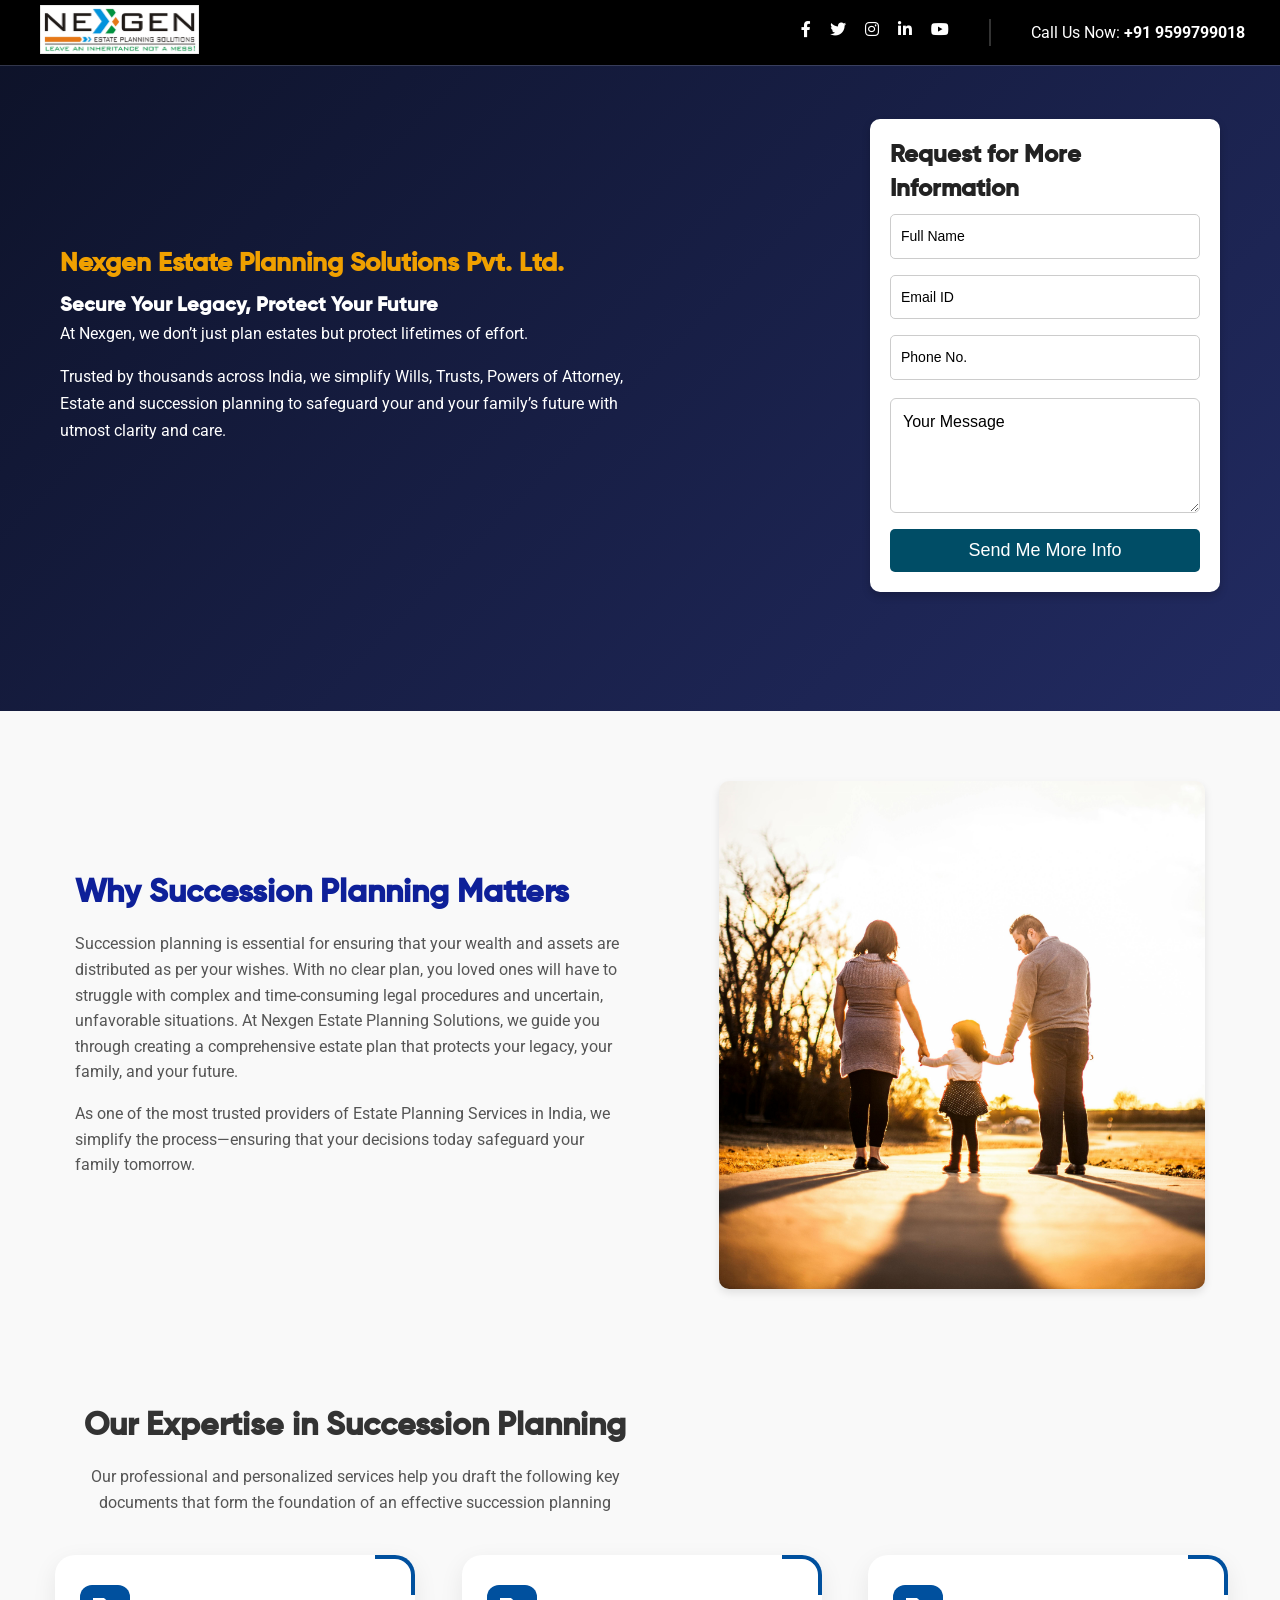
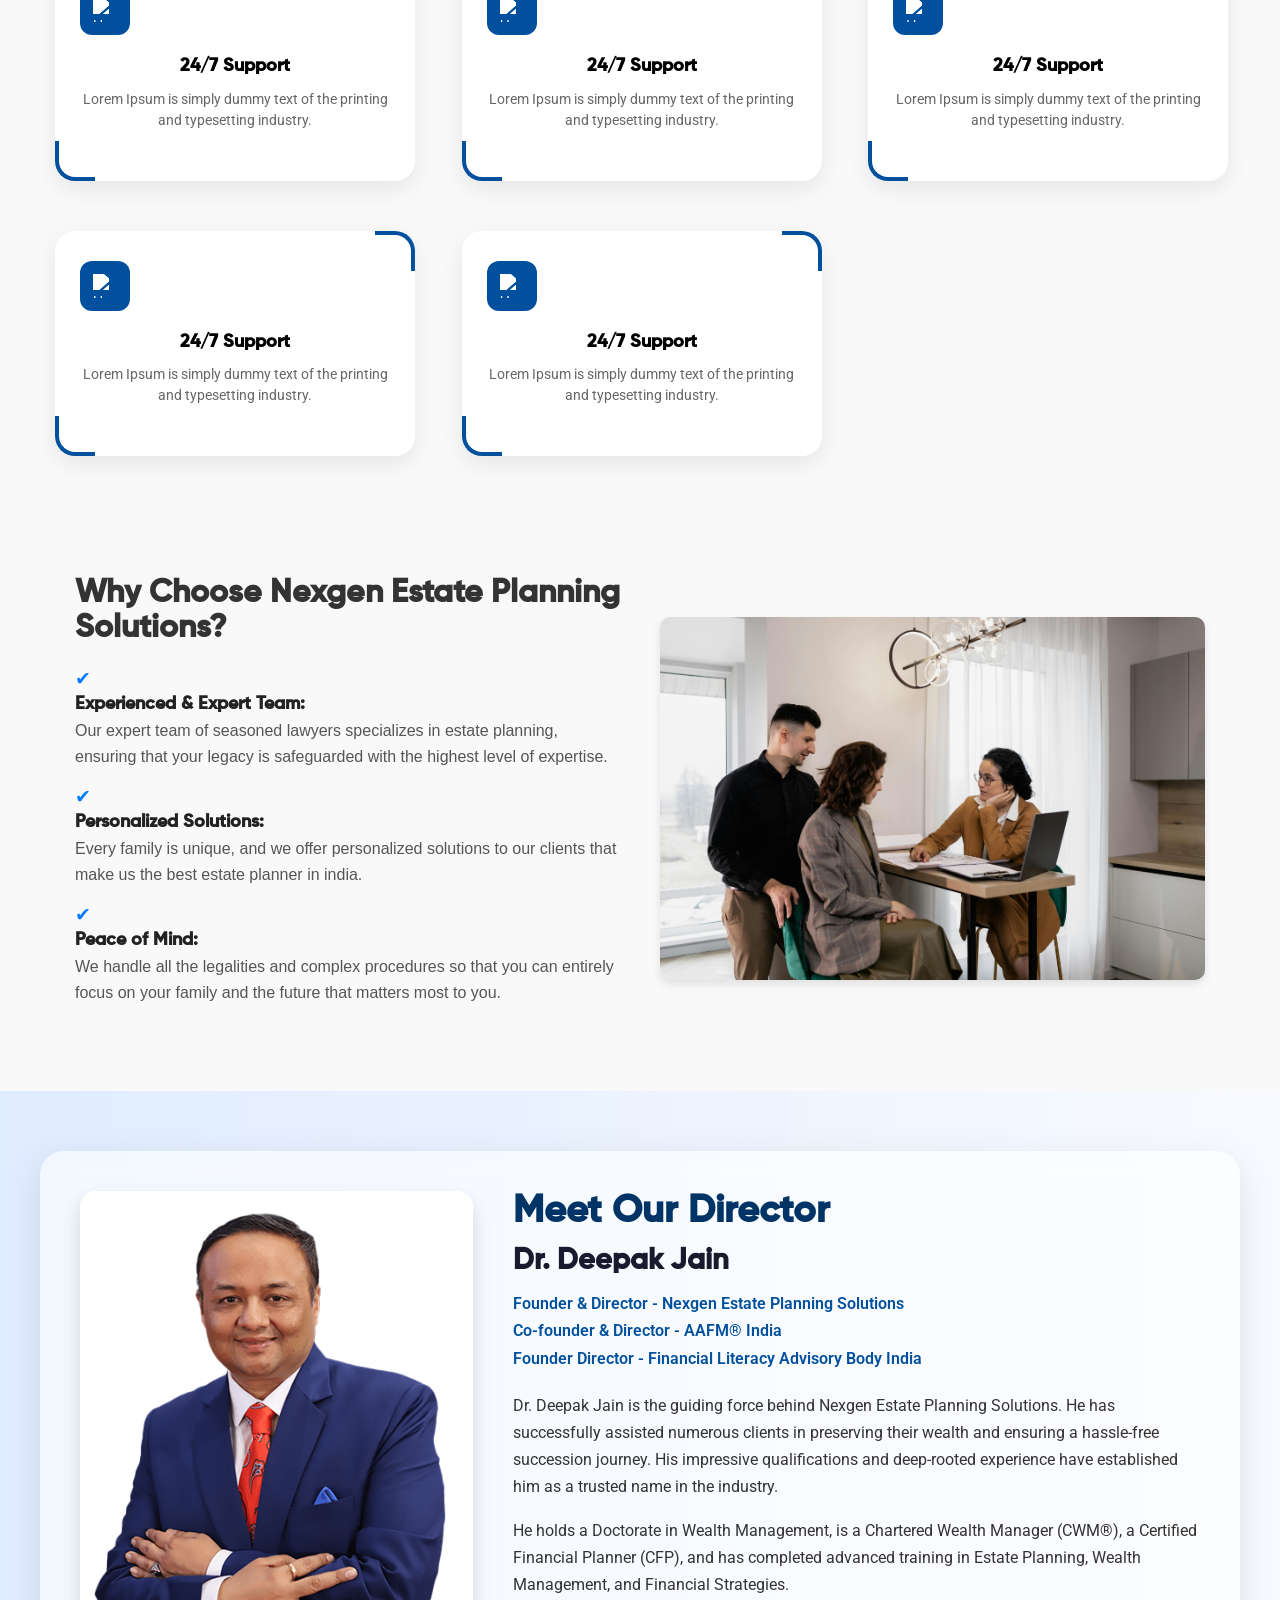
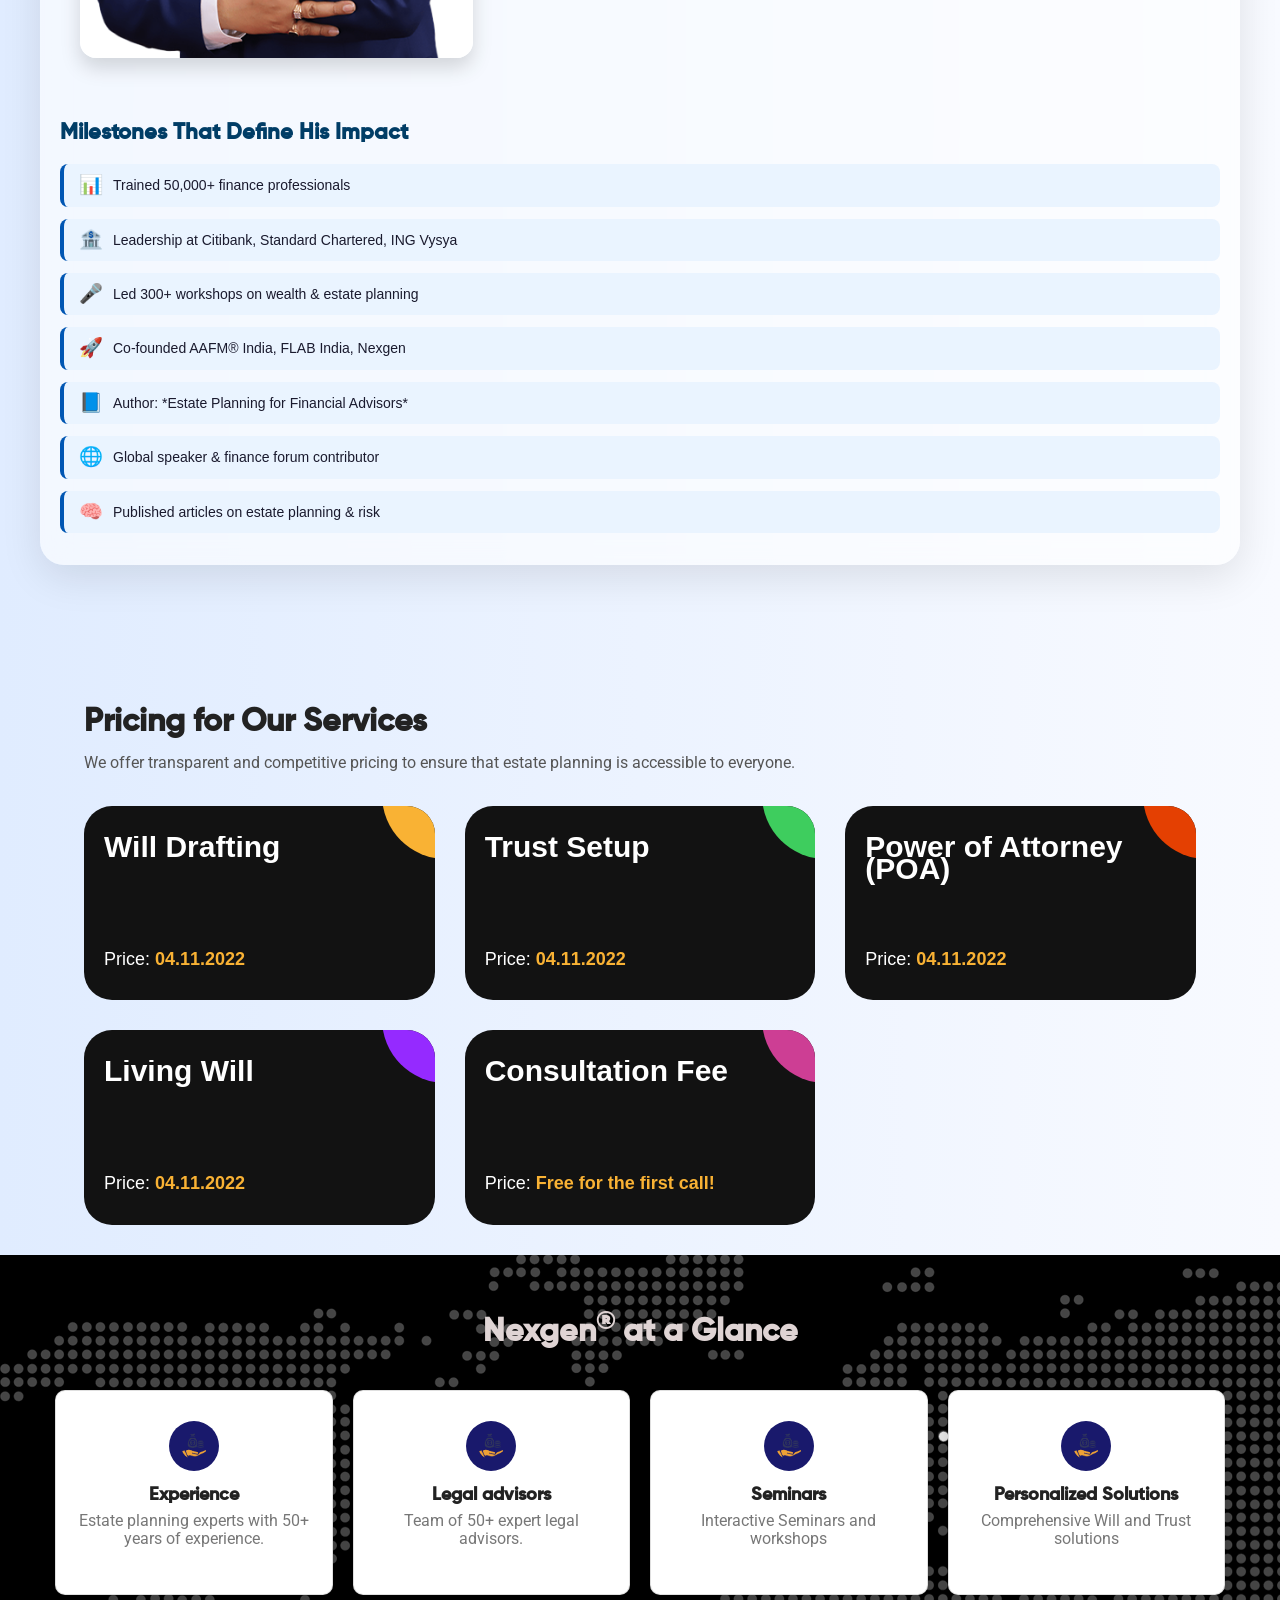
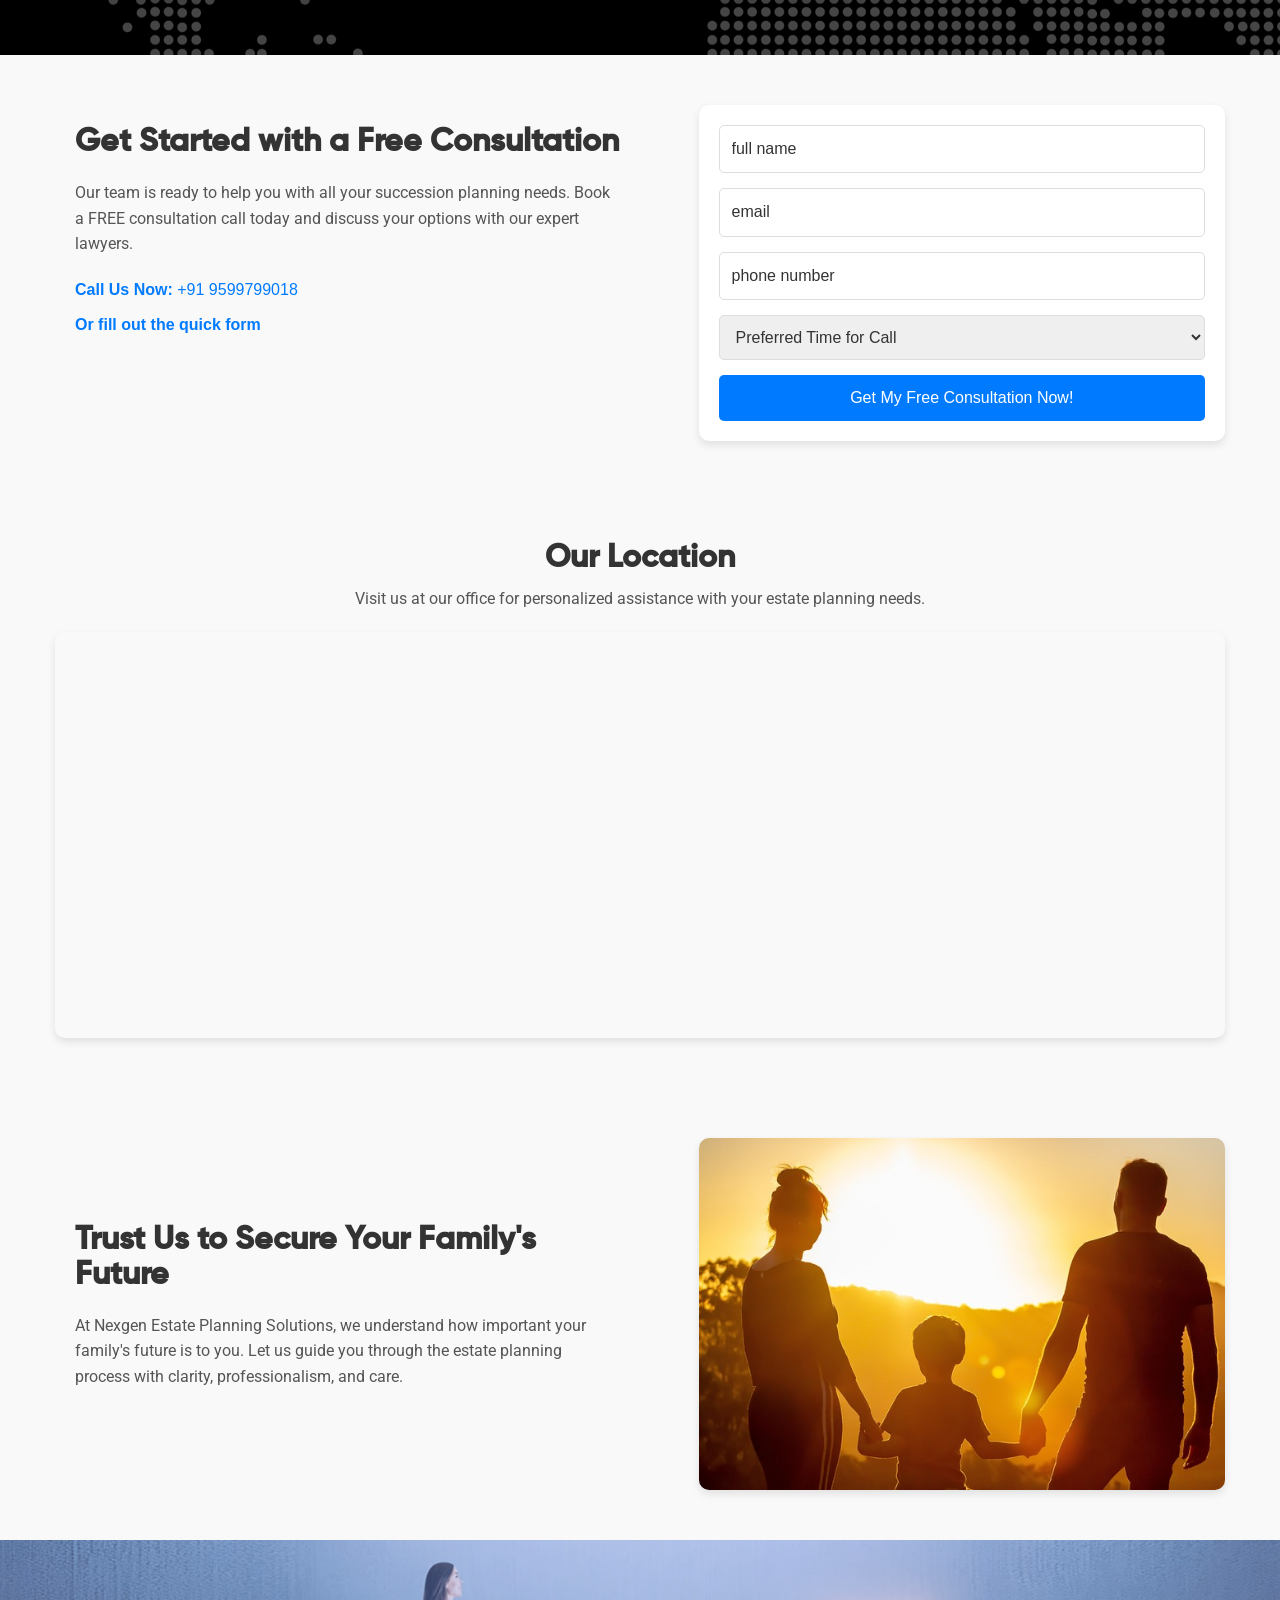
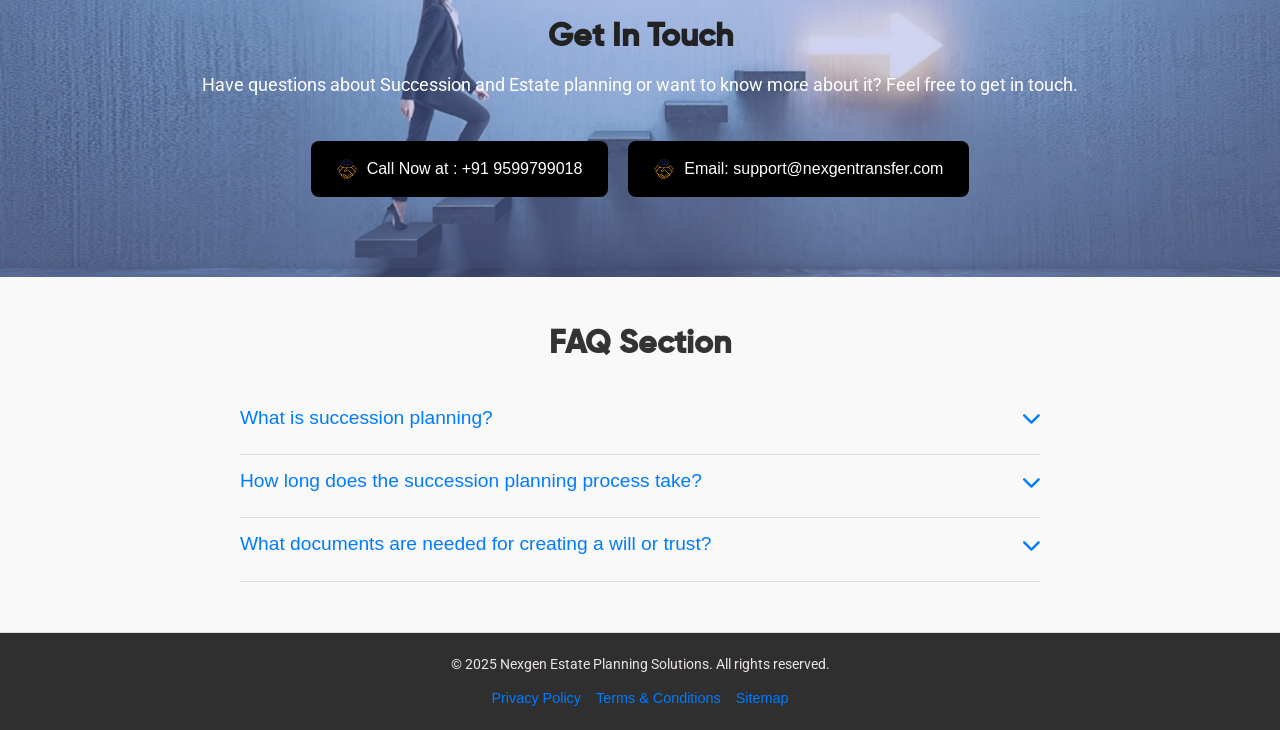
==== index.html @ 4a8b7cba "created landing page" ====
<!DOCTYPE html>
<html>

<head>
    <meta charset="utf-8" />
    <title>Chartered Wealth Management (CWM)® Course | AAFM® India</title>
    <meta name="description"
        content="Advance your finance career with the Chartered Wealth Management (CWM)® course by AAFM® India. Get certified & explore top wealth management roles. Enquire Now!">
    <meta property="og:title" content="Chartered Wealth Management (CWM)® Course | AAFM® India">
    <meta property="og:description"
        content="Advance your finance career with the Chartered Wealth Management (CWM)® course by AAFM® India. Get certified & explore top wealth management roles. Enquire Now!">
    <meta property="og:image" content="https://www.aafmindia.co.in/cwm-course-in-india/images/resource/about.jpg">
    <!-- Replace with the actual image URL -->
    <meta property="og:url" content="https://www.aafmindia.co.in/cwm-course-in-india">
    <!-- Replace with the actual course page URL -->
    <meta property="og:type" content="website">
    <meta name="twitter:card" content="summary_large_image">
    <meta name="twitter:title" content="Chartered Wealth Management (CWM)® Course | AAFM® India">
    <meta name="twitter:description"
        content="Advance your finance career with the Chartered Wealth Management (CWM)® course by AAFM® India. Get certified & explore top wealth management roles. Enquire Now!">
    <meta name="twitter:image" content="https://www.aafmindia.co.in/cwm-course-in-india/images/resource/about.jpg">
    <!-- Replace with the actual image URL -->
    <meta name="twitter:url" content="https://www.aafmindia.co.in/cwm-course-in-india/">
    <!-- Replace with the actual course page URL -->
    <!-- Stylesheets -->
    <link href="assets/css/bootstrap.css" rel="stylesheet" />
    <link href="assets/css/style.css" rel="stylesheet" />
    <link href="assets/css/responsive.css" rel="stylesheet" />
    <script src="https://cdn.jsdelivr.net/npm/swiper@11/swiper-bundle.min.js"></script>
    <link rel="stylesheet" href="https://cdn.jsdelivr.net/npm/swiper@11/swiper-bundle.min.css" />
    <link rel="stylesheet" href="https://cdnjs.cloudflare.com/ajax/libs/font-awesome/6.0.0-beta3/css/all.min.css" />
    <link href="https://fonts.googleapis.com/css2?family=Roboto:wght@100;300;400;500;700;900&display=swap"
        rel="stylesheet" />

    <link rel="icon" href="https://www.aafmindia.co.in/online-certification-wealth-management/img/favicon.png"
        type="image/x-icon" />
    <script type="text/javascript">
        function validateRecaptcha(formId, recaptchaIndex) {
            document.getElementById(formId).addEventListener("submit", function (evt) {
                var response = grecaptcha.getResponse(recaptchaIndex);
                if (response.length === 0) {
                    // reCaptcha not verified
                    alert("Please verify you are human!");
                    evt.preventDefault();
                    return false;
                }
                // reCaptcha verified
                // Add other validations here if needed
            });
        }
    </script>
    <!-- Responsive -->
    <meta http-equiv="X-UA-Compatible" content="IE=edge" />
    <meta name="viewport" content="width=device-width, initial-scale=1.0, maximum-scale=1.0, user-scalable=0" />
</head>

<body class="hidden-bar-wrapper">
    <div class="page-wrapper">
        <!-- Header Style One -->
        <header class="main-header">
            <!-- Header Top -->
            <div class="header-top">
                <div class="auto-container">
                    <div class="inner-container clearfix">
                        <!-- Top Left -->
                        <div class="top-left clearfix">
                            <div class="logo">
                                <a href="index.html">
                                    <img src="/assets/images/nexgenLogo.jpeg" alt="Logo"
                                        style="height: auto; width: 169px; padding: 5px;" />
                                </a>
                            </div>
                        </div>
                        <!-- Top Right -->
                        <div class="top-right pull-right clearfix">
                            <!-- Social Box -->
                            <ul class="social-box">
                                <li><a href="https://www.facebook.com/nexgenntransfer/" class="fab fa-facebook-f"
                                        target="_blank"></a></li>
                                <li><a href="https://x.com/nexgentransfer" class="fab fa-twitter" target="_blank"></a>
                                </li>
                                <li><a href="https://www.instagram.com/nexgentransfer/" class="fab fa-instagram"
                                        target="_blank"></a></li>
                                <li><a href="https://www.linkedin.com/company/nexgen-estate-planning-solutions/"
                                        class="fab fa-linkedin-in" target="_blank"></a></li>
                                <li><a href="https://www.youtube.com/@NexGenTransfer" class="fab fa-youtube"
                                        target="_blank"></a></li>
                            </ul>

                            <div class="text">Call Us Now: <a href="tel:+011 451202800">+91 9599799018 </a></div>
                        </div>
                    </div>
                </div>
            </div>
        </header>
        <!-- End Main Header -->

        <style>
            /* feQ END */
            /* end news letter */
        </style>
        <div class="banner">
            <div class="content">
                <h1>Nexgen Estate Planning Solutions Pvt. Ltd.</h1>
                <h5 class="" style="color: white;"><strong>Secure Your Legacy, Protect Your Future</strong></h5>
                <p>At Nexgen, we don’t just plan estates but protect lifetimes of effort.</p>
                <p>Trusted by thousands across India, we simplify Wills, Trusts, Powers of Attorney, Estate and
                    succession planning to safeguard your and your family’s future with utmost clarity and care.</p>
            </div>
            <div class="form-container">
                <h4>Request for More Information</h4>
                <form method="post" action="mail.php">
                    <input type="text" name="MasterInner_txtName" placeholder="Full Name" required>
                    <input type="email" name="MasterInner_txtEmail" placeholder="Email ID" required>
                    <input type="tel" name="MasterInner_txtMobile" id="phone" placeholder="Phone No." required
                        pattern="[0-9]{10}" title="Please enter a valid 10-digit phone number"
                        onkeypress="return isNumberKey(event)" oninput="validatePhoneNumber(this)" maxlength="10">
                    <textarea name="MasterInner_message" placeholder="Your Message" rows="4" required></textarea>
                    <div class="captcha-container">
                        <div class="g-recaptcha" data-sitekey="6LfvNMsUAAAAABK7t3ucXGRBaUTcHcUR6QvCiQTY"></div>
                    </div>
                    <button name="MasterInner_submit" type="submit">Send Me More Info</button>
                </form>
            </div>
        </div>

        <!-- Why Succession Planning Matters -->

        <div>
            <section class="succession-planning-section">
                <div class="container">
                    <div class="content">
                        <h2>Why Succession Planning Matters</h2>
                        <p>
                            Succession planning is essential for ensuring that your wealth and assets are distributed as
                            per your wishes. With no clear plan, you loved ones will have to struggle with complex and
                            time-consuming legal procedures and uncertain, unfavorable situations. At Nexgen Estate
                            Planning Solutions, we guide you through creating a comprehensive estate plan that protects
                            your legacy, your family, and your future.
                        </p>
                        <p>As one of the most trusted providers of Estate Planning Services in India, we simplify the
                            process—ensuring that your decisions today safeguard your family tomorrow.</p>
                    </div>
                    <div class="image">
                        <img src="assets/images/family_trust.jpg" alt="Succession Planning" />
                    </div>
                </div>
            </section>
        </div>

        <!-- Our Expertise in Succession Planning -->

        <section class="expertise-section">
            <div class="container">
                <div class="content">
                    <h2>Our Expertise in Succession Planning</h2>
                    <p>
                        Our professional and personalized services help you draft the following key documents that form
                        the foundation of an effective succession planning
                    </p>
                </div>
                <div class="cards-container">
                    <div class="service-card">
                        <div class="icon-box">
                            <img src="https://img.icons8.com/ios-filled/50/ffffff/headset.png" alt="Headset Icon" />
                        </div>
                        <h3>24/7 Support</h3>
                        <p>Lorem Ipsum is simply dummy text of the printing and typesetting industry.</p>
                    </div>
                    <div class="service-card">
                        <div class="icon-box">
                            <img src="https://img.icons8.com/ios-filled/50/ffffff/headset.png" alt="Headset Icon" />
                        </div>
                        <h3>24/7 Support</h3>
                        <p>Lorem Ipsum is simply dummy text of the printing and typesetting industry.</p>
                    </div>
                    <div class="service-card">
                        <div class="icon-box">
                            <img src="https://img.icons8.com/ios-filled/50/ffffff/headset.png" alt="Headset Icon" />
                        </div>
                        <h3>24/7 Support</h3>
                        <p>Lorem Ipsum is simply dummy text of the printing and typesetting industry.</p>
                    </div>
                    <div class="service-card">
                        <div class="icon-box">
                            <img src="https://img.icons8.com/ios-filled/50/ffffff/headset.png" alt="Headset Icon" />
                        </div>
                        <h3>24/7 Support</h3>
                        <p>Lorem Ipsum is simply dummy text of the printing and typesetting industry.</p>
                    </div>
                    <div class="service-card">
                        <div class="icon-box">
                            <img src="https://img.icons8.com/ios-filled/50/ffffff/headset.png" alt="Headset Icon" />
                        </div>
                        <h3>24/7 Support</h3>
                        <p>Lorem Ipsum is simply dummy text of the printing and typesetting industry.</p>
                    </div>
                </div>
            </div>
        </section>

        <!-- Why Choose Nexgen Estate Planning Solutions? -->

        <section class="why-choose-section">
            <div class="container">
                <div class="content">
                    <h2>Why Choose Nexgen Estate Planning Solutions?</h2>
                    <ul>
                        <li>
                            <h6>Experienced & Expert Team:</h6> Our expert team of seasoned lawyers specializes
                            in estate planning, ensuring that your legacy is safeguarded with the highest level of
                            expertise.
                        </li>
                        <li>
                            <h6>Personalized Solutions:</h6> Every family is unique, and we offer personalized
                            solutions to our clients that make us the best estate planner in india.
                        </li>
                        <li>
                            <h6>Peace of Mind:</h6> We handle all the legalities and complex procedures so that
                            you can entirely focus on your family and the future that matters most to you.
                        </li>
                    </ul>
                </div>
                <div class="image">
                    <img src="assets/images/why_choose_estate_planning.jpg" alt="Why Choose Us">
                </div>
            </div>
        </section>


        <!-- founder section -->
        <section class="director-wrapper">
            <div class="card-glass">
                <div class="card-content">
                    <div class="image-area">
                        <img src="./assets/images/Deepak_Sir_Profile.svg" alt="Dr. Deepak Jain" width="100%"
                            height="100%" />
                    </div>
                    <div class="info-area">
                        <h2>Meet Our Director</h2>
                        <h3>Dr. Deepak Jain</h3>
                        <p class="positions">
                            Founder & Director - Nexgen Estate Planning Solutions<br>
                            Co-founder & Director - AAFM® India<br>
                            Founder Director - Financial Literacy Advisory Body India
                        </p>
                        <p class="bio">
                            Dr. Deepak Jain is the guiding force behind Nexgen Estate Planning Solutions. He has
                            successfully assisted numerous clients in preserving their wealth and ensuring a hassle-free
                            succession journey. His impressive qualifications and deep-rooted experience have
                            established him as a trusted name in the industry.
                        </p>
                        <p class="bio">
                            He holds a Doctorate in Wealth Management, is a Chartered Wealth Manager (CWM®), a Certified
                            Financial Planner (CFP), and has completed advanced training in Estate Planning, Wealth
                            Management, and Financial Strategies.
                        </p>
                    </div>
                </div>
                <div class="milestone-section">
                    <h4>Milestones That Define His Impact</h4>
                    <ul class="milestones">
                        <li><span>📊</span> Trained 50,000+ finance professionals</li>
                        <li><span>🏦</span> Leadership at Citibank, Standard Chartered, ING Vysya</li>
                        <li><span>🎤</span> Led 300+ workshops on wealth & estate planning</li>
                        <li><span>🚀</span> Co-founded AAFM® India, FLAB India, Nexgen</li>
                        <li><span>📘</span> Author: *Estate Planning for Financial Advisors*</li>
                        <li><span>🌐</span> Global speaker & finance forum contributor</li>
                        <li><span>🧠</span> Published articles on estate planning & risk</li>
                    </ul>
                </div>
            </div>
        </section>

        <!-- Pricing for Our Services -->
        <div class="ag-format-container">
            <div class="container">
                <div class="pricing-header">
                    <h2>Pricing for Our Services</h2>
                    <p>We offer transparent and competitive pricing to ensure that estate planning is accessible to
                        everyone.</p>
                </div>

            </div>
            <div class="ag-courses_box">
                <div class="ag-courses_item">
                    <a href="#" class="ag-courses-item_link">
                        <div class="ag-courses-item_bg"></div>

                        <div class="ag-courses-item_title">
                            Will Drafting
                        </div>

                        <div class="ag-courses-item_date-box">
                            Price:
                            <span class="ag-courses-item_date">
                                04.11.2022
                            </span>
                        </div>
                    </a>
                </div>

                <div class="ag-courses_item">
                    <a href="#" class="ag-courses-item_link">
                        <div class="ag-courses-item_bg"></div>

                        <div class="ag-courses-item_title">
                            Trust Setup
                        </div>

                        <div class="ag-courses-item_date-box">
                            Price:
                            <span class="ag-courses-item_date">
                                04.11.2022
                            </span>
                        </div>
                    </a>
                </div>

                <div class="ag-courses_item">
                    <a href="#" class="ag-courses-item_link">
                        <div class="ag-courses-item_bg"></div>

                        <div class="ag-courses-item_title">
                            Power of Attorney (POA)
                        </div>

                        <div class="ag-courses-item_date-box">
                            Price:
                            <span class="ag-courses-item_date">
                                04.11.2022
                            </span>
                        </div>
                    </a>
                </div>

                <div class="ag-courses_item">
                    <a href="#" class="ag-courses-item_link">
                        <div class="ag-courses-item_bg"></div>

                        <div class="ag-courses-item_title">
                            Living Will
                        </div>

                        <div class="ag-courses-item_date-box">
                            Price:
                            <span class="ag-courses-item_date">
                                04.11.2022
                            </span>
                        </div>
                    </a>
                </div>

                <div class="ag-courses_item">
                    <a href="#" class="ag-courses-item_link">
                        <div class="ag-courses-item_bg"></div>

                        <div class="ag-courses-item_title">
                            Consultation Fee
                        </div>

                        <div class="ag-courses-item_date-box">
                            Price:
                            <span class="ag-courses-item_date">
                                Free for the first call!
                            </span>
                        </div>
                    </a>
                </div>

            </div>
        </div>

        <!-- stats section -->

        <section class="aafm-section">
            <div class="container">
                <h2>Nexgen<sup>®</sup> at a Glance</h2>
                <div class="cards">
                    <!-- Card 1 -->
                    <div class="card">
                        <img src="./assets/images/Icon/Chartered Wealth Managers icon-min.png" alt="Handshake Icon" />
                        <h1>Experience</h1>
                        <p>Estate planning experts with 50+ years of experience.</p>
                    </div>
                    <!-- Card 2 -->
                    <div class="card">
                        <img src="./assets/images/Icon/Chartered Wealth Managers icon-min.png" alt="Certified Icon" />
                        <h1>Legal advisors</h1>
                        <p>Team of 50+ expert legal advisors.</p>
                    </div>
                    <!-- Card 3 -->
                    <div class="card">
                        <img src="./assets/images/Icon/Chartered Wealth Managers icon-min.png"
                            alt="Wealth Manager Icon" />
                        <h1>Seminars</h1>
                        <p>Interactive Seminars and workshops</p>
                    </div>
                    <!-- Card 4 -->
                    <div class="card">
                        <img src="./assets/images/Icon/Chartered Wealth Managers icon-min.png" alt="Global Icon" />
                        <h1>Personalized Solutions</h1>
                        <p>Comprehensive Will and Trust solutions</p>
                    </div>
                </div>
            </div>
        </section>

        <!-- get started for free -->

        <section class="consultation-section">
            <div class="container">
                <div class="consultation-content">
                    <h2>Get Started with a Free Consultation</h2>
                    <p>
                        Our team is ready to help you with all your succession planning needs. Book a FREE consultation
                        call today and discuss your options with our expert lawyers.
                    </p>
                    <ul>
                        <li><strong>Call Us Now:</strong> +91 9599799018</li>
                        <li><strong>Or fill out the quick form</strong>
                        </li>
                    </ul>
                </div>
                <div class="consultation-form">
                    <form>
                        <input type="text" name="name" placeholder="full name" required>
                        <input type="email" name="email" placeholder="email" required>
                        <input type="tel" name="phone" placeholder="phone number" required>
                        <select name="preferred_time" required>
                            <option value="" disabled selected>Preferred Time for Call</option>
                            <option value="morning">Morning</option>
                            <option value="afternoon">Afternoon</option>
                            <option value="evening">Evening</option>
                        </select>
                        <button type="submit">Get My Free Consultation Now!</button>
                    </form>
                </div>
            </div>
        </section>

        <!-- our office address -->

        <section class="map-section">
            <div class="container">
                <div class="map-content">
                    <h2>Our Location</h2>
                    <p>Visit us at our office for personalized assistance with your estate planning needs.</p>
                </div>
                <div class="map-container">
                    <iframe
                        src="https://www.google.com/maps/embed?pb=!1m18!1m12!1m3!1d3499.936869945681!2d77.1522931!3d28.691535!2m3!1f0!2f0!3f0!3m2!1i1024!2i768!4f13.1!3m3!1m2!1s0x390d023385d1b877%3A0xd999038e2389cabb!2sNexGen%20Estate%20Planning%20Solutions!5e0!3m2!1sen!2sin!4v1744976081258!5m2!1sen!2sin"
                        style="border:0;" allowfullscreen="" loading="lazy" width="100%" height="400"
                        referrerpolicy="no-referrer-when-downgrade"></iframe>
                </div>
            </div>
        </section>

        <!-- trust nexgen  -->

        <section class="trust-section">
            <div class="container">
                <div class="trust-content">
                    <h2>Trust Us to Secure Your Family's Future</h2>
                    <p>
                        At Nexgen Estate Planning Solutions, we understand how important your family's future is to you.
                        Let us guide you through the estate planning process with clarity, professionalism, and care.
                    </p>
                </div>
                <div class="trust-image">
                    <img src="./assets/images/secure.jpg" alt="Trust Us to Secure Your Family's Future">
                </div>
            </div>
        </section>

        <!-- get in touch -->

        <section class="cta-section">
            <div class="overlay"></div>
            <div class="cta-content">
                <h2>Get In Touch</h2>
                <p>Have questions about Succession and Estate planning or want to know more about it? Feel free to get
                    in touch.</p>
                <div class="cta-buttons">
                    <a href="tel:1234567890" class="btn black">
                        <img src="./assets/images/Icon/legacy Icon-min.png" alt="Phone Icon" />
                        Call Now at : +91 9599799018
                    </a>
                    <a href="" class="btn black">
                        <img src="./assets/images/Icon/legacy Icon-min.png" alt="Phone Icon" />
                        Email: support@nexgentransfer.com
                    </a>
                </div>
            </div>
        </section>


        <!-- faqs section  -->

        <section class="faq-section">
            <div class="container">
                <h2 class="faq-header">FAQ Section</h2>
                <div class="faq-container">
                    <div class="faq-item">
                        <div class="faq-title">What is succession planning? <i class="fas fa-chevron-down"></i></div>
                        <div class="faq-content">
                            Succession planning is the structured process of legally arranging the transfer of your
                            business, wealth, assets, and responsibilities to your chosen beneficiaries. It ensures that
                            your wishes are clearly documented and executed — avoiding legal disputes, conflicts, or
                            delays.
                        </div>
                    </div>
                    <div class="faq-item">
                        <div class="faq-title">How long does the succession planning process take? <i
                                class="fas fa-chevron-down"></i></div>
                        <div class="faq-content">
                            A basic succession plan is typically completed within 7–14 working days. However, if you
                            have a more comprehensive plan that involves trusts, business interests, or complex family
                            structures, then it may take a little longer depending on the complexity and documentation
                            involved.
                        </div>
                    </div>
                    <div class="faq-item">
                        <div class="faq-title">What documents are needed for creating a will or trust? <i
                                class="fas fa-chevron-down"></i></div>
                        <div class="faq-content">
                            To create a legally valid will or trust, you’ll typically need:
                            <ul>
                                <li>1) An organized list of all your assets and liabilities</li>
                                <li>2) Details of your beneficiaries (family members, organizations, etc.)</li>
                                <li>3) Identification documents (like Aadhaar/PAN)</li>
                                <li>4) Nomination or joint holding details, if applicable</li>
                                <li>5) A trusted executor or trustee’s information</li>
                            </ul>
                        </div>
                    </div>
                </div>
            </div>
        </section>


        <!-- footer section -->

        <footer class="footer-section">
            <div class="container">
                <p>&copy; 2025 Nexgen Estate Planning Solutions. All rights reserved.</p>
                <ul class="footer-links">
                    <li><a href="https://www.aafmindia.co.in/PrivacyPolicy.aspx" target="_blank">Privacy Policy</a></li>
                    <li><a href="https://www.aafmindia.co.in/TermsofUseAAFMWebsite.aspx" target="_blank">Terms &
                            Conditions</a></li>
                    <li><a href="https://www.aafmindia.co.in/sitemap.xml" target="_blank">Sitemap</a></li>
                </ul>
            </div>
        </footer>

        <!-- -----------------------------------------------------------------------------------------------------------------
        -----------------------------------------------------------------------------------------------------------------
        -----------------------------------------------------------------------------------------------------------------
        -----------------------------------------------------------------------------------------------------------------
        ----------------------------------------------------------------------------------------------------------------- -->
</body>

<script>
    document.addEventListener("DOMContentLoaded", function () {
        const faqItems = document.querySelectorAll(".faq-item");

        faqItems.forEach((item) => {
            const title = item.querySelector(".faq-title");
            const content = item.querySelector(".faq-content");

            title.addEventListener("click", () => {
                const isActive = item.classList.contains("active");
                item.classList.toggle("active");

                if (isActive) {
                    content.style.height = "0";
                } else {
                    content.style.height = content.scrollHeight + "px"; // Dynamically set height
                }

                faqItems.forEach((otherItem) => {
                    if (otherItem !== item) {
                        otherItem.classList.remove("active");
                        otherItem.querySelector(".faq-content").style.height = "0";
                    }
                });
            });
        });
    });
</script>

</html>
---- assets/css/style.css ----
@import url('global.css');
@import url('header.css');
@import url('footer.css');
@import url('font-awesome.css');

@import url('animate.css');
@import url('owl.css');

@font-face {
    font-family: "flaticon";
    src: url("../fonts/flaticon.ttf") format("truetype"),

}

.banner {
    display: flex;
    flex-wrap: wrap;
    align-items: center;
    justify-content: space-between;
    background: linear-gradient(135deg, #0d1228, #222b62);
    color: white;
    padding: 60px;
    /* Increased padding */
    min-height: 711px;
    /* Set a minimum height */
    text-align: left;
}

.content {
    max-width: 600px;
}

.content h1 {
    color: #f0a000;
    font-size: 26px;
    font-weight: bold;
    margin-bottom: 15px;
}

.content p {
    color: white;
}

.content ul {
    color: white;
    list-style: none;
    padding: 0;
}

.content ul li {
    display: flex;
    align-items: center;
    font-size: 18px;
    margin-bottom: 10px;
}

.content ul li::before {
    content: '\2714';
    /* Checkmark icon */
    color: #FFD700;
    font-size: 20px;
    margin-right: 10px;
}

.form-container {
    background: white;
    padding: 20px;
    border-radius: 10px;
    box-shadow: 0 4px 8px rgba(0, 0, 0, 0.2);
    max-width: 350px;
    width: 100%;
}

.form-container h2 {
    text-align: center;
    color: #333;
}

.form-container input {
    width: 100%;
    padding: 10px;
    margin: 8px 0;
    border: 1px solid #ccc;
    border-radius: 5px;
}

.form-container button {
    width: 100%;
    padding: 10px;
    background-color: #004d66;
    color: white;
    border: none;
    border-radius: 5px;
    font-size: 18px;
    cursor: pointer;
}

.form-container textarea {
    width: 100%;
    padding: 12px;
    margin: 10px 0;
    border: 1px solid #ccc;
    border-radius: 6px;
    font-size: 16px;
}

.download-btn {
    display: inline-block;
    background: #f0a000;
    color: black;
    padding: 12px 20px;
    border-radius: 5px;
    text-decoration: none;
    font-weight: bold;
    margin-top: 20px;
    display: flex;
    align-items: center;
    max-width: 220px;
}

.download-btn::before {
    content: '\1F4C4';
    /* Document icon */
    font-size: 20px;
    margin-right: 8px;
}

@media (max-width: 768px) {
    .banner {
        flex-direction: column;
        text-align: center;
        padding: 30px;
        min-height: auto;
    }

    .content {
        max-width: 100%;
    }

    .content h1 {
        font-size: 24px;
    }

    .content ul li {
        font-size: 16px;
    }

    .form-container {
        margin-top: 20px;
        max-width: 90%;
    }

    .download-btn {
        justify-content: center;
        max-width: 100%;
    }
}

/* // why successes planning */
.succession-planning-section {
    padding: 50px 20px;
    background-color: #f9f9f9;
}

.succession-planning-section .container {
    display: flex;
    flex-wrap: wrap;
    align-items: center;
    justify-content: space-between;
    max-width: 1200px;
    margin: 0 auto;
}

.succession-planning-section .content {
    flex: 1;
    max-width: 50%;
    padding: 20px;
}

.succession-planning-section .content h2 {
    font-size: 2rem;
    color: rgb(14, 32, 153);
    margin-bottom: 20px;
}

.succession-planning-section .content p {
    font-size: 1rem;
    color: #555;
    line-height: 1.6;
}

.succession-planning-section .image {
    flex: 1;
    max-width: 45%;
    padding: 20px;
    text-align: center;
}

.succession-planning-section .image img {
    max-width: 100%;
    height: auto;
    border-radius: 10px;
    box-shadow: 0 4px 8px rgba(0, 0, 0, 0.1);
}

@media (max-width: 768px) {
    .succession-planning-section .container {
        flex-direction: column;
        text-align: center;
    }

    .succession-planning-section .content,
    .succession-planning-section .image {
        max-width: 100%;
    }
}

/* Our Expertise in Succession Planning */

.expertise-section {
    padding: 50px 20px;
    background-color: #f9f9f9;
    text-align: center;
}

.expertise-section .container {
    max-width: 1200px;
    margin: 0 auto;
}

.expertise-section .content h2 {
    font-size: 2rem;
    color: #333;
    margin-bottom: 20px;
}

.expertise-section .content p {
    font-size: 1rem;
    color: #555;
    margin-bottom: 40px;
    line-height: 1.6;
}

.cards-container {
    display: grid;
    grid-template-columns: repeat(auto-fit, minmax(300px, 1fr));
    gap: 50px;
    margin-top: 20px;
}


.service-card {
    position: relative;
    background: #ffffff;
    padding: 30px 25px;
    width: 360px;
    border-radius: 20px;
    box-shadow: 0 8px 24px rgba(0, 0, 0, 0.08);
    transition: background-color 0.3s ease;
    z-index: 1;
}

/* Hover: change background color */
.service-card:hover {
    background-color: #c2def5;
    color: white;
}

/* Top-right corner border */
.service-card::before {
    content: '';
    position: absolute;
    top: 0;
    right: 0;
    width: 40px;
    height: 40px;
    border-top: 4px solid #00509e;
    border-right: 4px solid #00509e;
    border-radius: 0 20px 0 0;
}

/* Bottom-left corner border */
.service-card::after {
    content: '';
    position: absolute;
    bottom: 0;
    left: 0;
    width: 40px;
    height: 40px;
    border-bottom: 4px solid #00509e;
    border-left: 4px solid #00509e;
    border-radius: 0 0 0 20px;
}

.icon-box {
    width: 50px;
    height: 50px;
    background-color: #00509e;
    border-radius: 12px;
    display: flex;
    justify-content: center;
    align-items: center;
    margin-bottom: 20px;
}

.icon-box img {
    width: 24px;
    height: 24px;
    filter: brightness(0) invert(1);
    /* Makes icon white */
}

.service-card h3 {
    font-size: 18px;
    font-weight: 700;
    color: #000;
    margin-bottom: 10px;
}

.service-card p {
    font-size: 14px;
    color: #666;
    margin-bottom: 20px;
    line-height: 1.5;
}

.read-more {
    text-decoration: none;
    font-size: 14px;
    font-weight: 600;
    color: #165a4a;
    transition: color 0.3s ease;
}

.read-more:hover {
    color: #0f3f31;
}

.read-more span {
    margin-left: 5px;
}

/* Why Choose Nexgen Estate Planning Solutions? */

.why-choose-section {
    padding: 50px 20px;
    background-color: #f9f9f9;
}

.why-choose-section .container {
    display: flex;
    flex-wrap: wrap;
    align-items: center;
    justify-content: space-between;
    max-width: 1200px;
    margin: 0 auto;
}

.why-choose-section .content {
    display: flex;
    flex-direction: column;
    max-width: 50%;
    padding: 20px;
}

.why-choose-section .content h2 {
    font-size: 2rem;
    color: #333;
    margin-bottom: 20px;
}

.why-choose-section .content ul {
    list-style: none;
    padding: 0;
}

.why-choose-section .content ul li {
    display: flex;
    flex-direction: column;
    font-size: 1rem;
    color: #555;
    margin-bottom: 15px;
    line-height: 1.6;
    display: flex;
    align-items: flex-start;
}

.why-choose-section .content ul li::before {
    content: "✔";
    color: #007bff;
    font-size: 1.2rem;
    margin-right: 10px;
    line-height: 1.2;
}

.why-choose-section .image {
    flex: 1;
    max-width: 70%;
    padding: 20px;
    text-align: center;
}

.why-choose-section .image img {
    max-width: 100%;
    height: auto;
    border-radius: 10px;
    box-shadow: 0 4px 8px rgba(0, 0, 0, 0.1);
}

@media (max-width: 768px) {
    .why-choose-section .container {
        flex-direction: column;
        text-align: center;
    }

    .why-choose-section .content,
    .why-choose-section .image {
        max-width: 100%;
    }

    .why-choose-section .content ul li {
        text-align: left;
    }
}


.trainer-section {
    display: flex;
    flex-direction: column;
    max-width: 1200px;
    margin: 0 auto;
    padding: 60px 20px;
    background: black;
}

.trainer-heading {
    text-align: center;
    margin-bottom: 40px;
}

.trainer-heading .tag {
    display: inline-block;
    background: linear-gradient(to right, #e6f0ff, #ffffff);
    color: #ffa500;
    font-weight: 600;
    letter-spacing: 5px;
    font-size: 14px;
    padding: 8px 16px;
    border-radius: 25px;
}

.trainer-heading h1 {
    font-size: 32px;
    color: #0d77f0;
    margin: 10px 0;
}

.trainer-heading .underline {
    width: 50px;
    height: 4px;
    background-color: rgb(11, 202, 11);
    ;
    margin: 10px auto 0;
}

.trainer-body {
    display: flex;
    flex-wrap: wrap;
    gap: 40px;
    align-items: flex-start;
    justify-content: center;
}

.trainer-image img {
    max-width: 320px;
    border-radius: 16px;
    box-shadow: 0 4px 15px rgba(0, 0, 0, 0.1);
    transition: transform 0.6s ease, box-shadow 0.6s ease;
    /* Duration set to 0.6 seconds */
}

.trainer-image:hover img {
    transform: scale(1.1);
    box-shadow: 0 8px 16px rgba(0, 0, 0, 0.2);
}


.trainer-info {
    max-width: 700px;
}

.trainer-info h2 {
    font-size: 24px;
    font-weight: 700;
    margin-bottom: 10px;
}

.trainer-info h3 {
    color: rgb(11, 202, 11);
    font-size: 20px;
    margin-bottom: 10px;
}

.trainer-info p {
    line-height: 1.6;
    font-size: 16px;
    margin-bottom: 15px;
    color: white;
}

.green-point {
    color: white;
    font-weight: bold;
    margin-bottom: 10px;
    font-size: 16px;
    position: relative;
    padding-left: 20px;
    /* Add space for the dot */
}

.green-point::before {
    content: "•";
    /* Unicode for a bullet point */
    color: rgb(11, 202, 11);
    ;
    /* Same color as the text */
    font-size: 40px;
    /* Adjust size of the dot */
    position: absolute;
    left: 0;
    /* Position the dot to the left of the text */
    top: -10;
    line-height: 1;
    /* Align the dot vertically */
}




/* founder section  */
body {
    margin: 0;
    font-family: 'Montserrat', sans-serif;
    background: linear-gradient(to right, #e0ecff, #f8faff);
    color: #1a1a2e;
}

.director-wrapper {
    padding: 60px 20px;
    display: flex;
    justify-content: center;
}

.card-glass {
    background: rgba(255, 255, 255, 0.6);
    backdrop-filter: blur(14px);
    border-radius: 24px;
    box-shadow: 0 12px 40px rgba(0, 0, 0, 0.1);
    max-width: 1200px;
    overflow: hidden;
    width: 100%;
}

.card-content {
    display: flex;
    flex-wrap: wrap;
    gap: 40px;
    padding: 40px;
    align-items: flex-start;
}

.image-area {
    flex: 1 1 350px;
    text-align: center;
}

.image-area img {
    width: 100%;
    max-width: 400px;
    border-radius: 16px;
    object-fit: cover;
    box-shadow: 0 10px 20px rgba(0, 0, 0, 0.15);
}

.info-area {
    flex: 2 1 600px;
}

.info-area h2 {
    font-size: 2.4rem;
    margin-bottom: 10px;
    color: #003366;
}

.info-area h3 {
    font-size: 1.8rem;
    margin-bottom: 10px;
    color: #1a1a2e;
}

.positions {
    font-weight: 600;
    color: #00509e;
    margin-bottom: 20px;
}

.bio {
    font-size: 1rem;
    line-height: 1.7;
    margin-bottom: 16px;
    color: #333;
}

.milestone-section {
    margin-top: 0px;
    padding: 20px;
}

.milestone-section h4 {
    font-size: 1.4rem;
    margin-bottom: 15px;
    color: #003d66;
}

.milestones {
    list-style: none;
    padding-left: 0;
}

.milestones li {
    background: #eaf4ff;
    border-left: 4px solid #0056b3;
    padding: 10px 15px;
    margin-bottom: 12px;
    font-weight: 500;
    display: flex;
    align-items: center;
    gap: 10px;
    border-radius: 8px;
    transition: all 0.3s ease;
}

.milestones li:hover {
    background-color: #d9ebff;
}

.milestones span {
    font-size: 1.2rem;
}

/* Responsive */
@media (max-width: 768px) {
    .card-content {
        flex-direction: column;
        padding: 20px;
    }

    .info-area h2,
    .info-area h3 {
        text-align: center;
    }
}

/* Pricing for Our Services */

.pricing-section {
    padding: 50px 20px;
    background-color: #f9f9f9;
    text-align: center;
}

.pricing-section .container {
    max-width: 1200px;
    margin: 0 auto;
}

.pricing-header h2 {
    font-size: 2rem;
    margin-bottom: 10px;
}

.pricing-header p {
    font-size: 1rem;
    color: #555;
    margin-bottom: 30px;
    line-height: 1.6;
}

.pricing-cards {
    display: flex;
    flex-wrap: wrap;
    justify-content: center;
    gap: 20px;
}

.pricing-card {
    flex: 1 1 calc(20% - 20px);
    background-color: #fff;
    border: 1px solid #ddd;
    border-radius: 10px;
    padding: 20px;
    box-shadow: 0 4px 6px rgba(0, 0, 0, 0.1);
    text-align: center;
    transition: transform 0.3s ease, box-shadow 0.3s ease;
}

.pricing-card:hover {
    transform: translateY(-10px);
    box-shadow: 0 8px 12px rgba(0, 0, 0, 0.2);
}

.pricing-card h3 {
    font-size: 1.5rem;
    color: #007bff;
    margin-bottom: 10px;
}

.pricing-card p {
    font-size: 1.2rem;
    color: #333;
    font-weight: bold;
}

@media (max-width: 768px) {
    .pricing-cards {
        flex-direction: column;
        align-items: center;
    }

    .pricing-card {
        flex: 1 1 100%;
        max-width: 90%;
    }
}


.ag-format-container {
    padding-top: 80px;
    width: 1142px;
    margin: 0 auto;
}


body {
    background-color: #ffffff;
}

.ag-courses_box {
    display: -webkit-box;
    display: -ms-flexbox;
    display: flex;
    -webkit-box-align: start;
    -ms-flex-align: start;
    align-items: flex-start;
    -ms-flex-wrap: wrap;
    flex-wrap: wrap;

    /* padding: 50px 0; */
}

.ag-courses_item {
    -ms-flex-preferred-size: calc(33.33333% - 30px);
    flex-basis: calc(33.33333% - 30px);

    margin: 0 15px 30px;

    overflow: hidden;

    border-radius: 28px;
}

.ag-courses-item_link {
    display: block;
    padding: 30px 20px;
    background-color: #121212;

    overflow: hidden;

    position: relative;
}

.ag-courses-item_link:hover,
.ag-courses-item_link:hover .ag-courses-item_date {
    text-decoration: none;
    color: #FFF;
}

.ag-courses-item_link:hover .ag-courses-item_bg {
    -webkit-transform: scale(10);
    -ms-transform: scale(10);
    transform: scale(10);
}

.ag-courses-item_title {
    min-height: 87px;
    margin: 0 0 25px;

    overflow: hidden;

    font-weight: bold;
    font-size: 30px;
    color: #FFF;

    z-index: 2;
    position: relative;
}

.ag-courses-item_date-box {
    font-size: 18px;
    color: #FFF;

    z-index: 2;
    position: relative;
}

.ag-courses-item_date {
    font-weight: bold;
    color: #f9b234;

    -webkit-transition: color .5s ease;
    -o-transition: color .5s ease;
    transition: color .5s ease
}

.ag-courses-item_bg {
    height: 128px;
    width: 128px;
    background-color: #f9b234;

    z-index: 1;
    position: absolute;
    top: -75px;
    right: -75px;

    border-radius: 50%;

    -webkit-transition: all .5s ease;
    -o-transition: all .5s ease;
    transition: all .5s ease;
}

.ag-courses_item:nth-child(2n) .ag-courses-item_bg {
    background-color: #3ecd5e;
}

.ag-courses_item:nth-child(3n) .ag-courses-item_bg {
    background-color: #e44002;
}

.ag-courses_item:nth-child(4n) .ag-courses-item_bg {
    background-color: #952aff;
}

.ag-courses_item:nth-child(5n) .ag-courses-item_bg {
    background-color: #cd3e94;
}

.ag-courses_item:nth-child(6n) .ag-courses-item_bg {
    background-color: #4c49ea;
}



@media only screen and (max-width: 979px) {
    .ag-courses_item {
        -ms-flex-preferred-size: calc(50% - 30px);
        flex-basis: calc(50% - 30px);
    }

    .ag-courses-item_title {
        font-size: 24px;
    }
}

@media only screen and (max-width: 767px) {
    .ag-format-container {
        width: 96%;
    }

}

@media only screen and (max-width: 639px) {
    .ag-courses_item {
        -ms-flex-preferred-size: 100%;
        flex-basis: 100%;
    }

    .ag-courses-item_title {
        min-height: 72px;
        line-height: 1;

        font-size: 24px;
    }

    .ag-courses-item_link {
        padding: 22px 40px;
    }

    .ag-courses-item_date-box {
        font-size: 16px;
    }
}


/* stats section css */

.aafm-section {
    background-color: #000;
    background-image: url("../images/background/pattern-3.png");
    color: #fff;
    padding: 60px 20px;
    text-align: center;
}


.aafm-section h2 {
    font-size: 32px;
    color: rgb(223, 212, 212);
    margin-bottom: 40px;
}

.container {
    max-width: 1200px;
    margin: 0 auto;
}

.cards {
    display: grid;
    grid-template-columns: repeat(auto-fit, minmax(240px, 1fr));
    gap: 20px;
}

.card {
    display: flex;
    justify-content: center;
    align-items: center;
    background-color: #fff;
    color: #000;
    padding: 30px 20px;
    border-radius: 10px;
    box-shadow: 0 4px 12px rgba(0, 0, 0, 0.1);
}

.card img {
    padding: 12px;
    background: rgb(25, 25, 108);
    border-radius: 50%;
    height: 50px;
    width: 50px;
    margin-bottom: 15px;
}

.card h1 {
    font-size: 18px;
}

.card p {
    margin-top: 8px;
    font-size: 5px;
    font-weight: 400;
    line-height: 18px;
    font-size: 16px;
}


/* consultation section css */


.consultation-section {
    padding: 50px 20px;
    background-color: #f9f9f9;
}

.consultation-section .container {
    display: flex;
    flex-wrap: wrap;
    align-items: flex-start;
    justify-content: space-between;
    max-width: 1200px;
    margin: 0 auto;
}

.consultation-content {
    flex: 1;
    max-width: 50%;
    padding: 20px;
}

.consultation-content h2 {
    font-size: 2rem;
    color: #333;
    margin-bottom: 20px;
}

.consultation-content p {
    font-size: 1rem;
    color: #555;
    margin-bottom: 20px;
    line-height: 1.6;
}

.consultation-content ul {
    list-style: none;
    padding: 0;
}

.consultation-content ul li {
    font-size: 1rem;
    color: #007bff;
    margin-bottom: 10px;
    line-height: 1.6;
}

.consultation-form {
    flex: 1;
    max-width: 45%;
    padding: 20px;
    background-color: #fff;
    border-radius: 10px;
    box-shadow: 0 4px 8px rgba(0, 0, 0, 0.1);
}

.consultation-form form {
    display: flex;
    flex-direction: column;
}

.consultation-form input,
.consultation-form textarea {
    width: 100%;
    padding: 12px;
    margin-bottom: 15px;
    border: 1px solid #ddd;
    border-radius: 5px;
    font-size: 1rem;
    color: #333;
    transition: border-color 0.3s ease, box-shadow 0.3s ease;
}

.consultation-form input:focus,
.consultation-form textarea:focus {
    border-color: #007bff;
    box-shadow: 0 0 5px rgba(0, 123, 255, 0.5);
    outline: none;
}

.consultation-form select {
    width: 100%;
    padding: 12px;
    margin-bottom: 15px;
    border: 1px solid #ddd;
    border-radius: 5px;
    font-size: 1rem;
    color: #333;
    transition: border-color 0.3s ease, box-shadow 0.3s ease;
}

.consultation-form select:focus {
    border-color: #007bff;
    box-shadow: 0 0 5px rgba(0, 123, 255, 0.5);
    outline: none;
}

.consultation-form button {
    padding: 12px;
    background-color: #007bff;
    color: #ffffff;
    border: none;
    border-radius: 5px;
    font-size: 1rem;
    cursor: pointer;
    transition: background-color 0.3s ease, transform 0.2s ease;
}

.consultation-form button:hover {
    background-color: #0056b3;
    transform: translateY(-2px);
}

.consultation-form button:active {
    transform: translateY(0);
}

@media (max-width: 768px) {
    .consultation-section .container {
        flex-direction: column;
        text-align: center;
    }

    .consultation-content,
    .consultation-form {
        max-width: 100%;
    }
}


/* our office address */

.map-section {
    padding: 50px 20px;
    background-color: #f9f9f9;
    text-align: center;
}

.map-section .container {
    display: flex;
    flex-direction: column;
    max-width: 1200px;
    margin: 0 auto;
}

.map-content h2 {
    font-size: 2rem;
    color: #333;
    margin-bottom: 10px;
}

.map-content p {
    font-size: 1rem;
    color: #555;
    margin-bottom: 20px;
    line-height: 1.6;
}

.map-container {
    border-radius: 10px;
    overflow: hidden;
    box-shadow: 0 4px 8px rgba(0, 0, 0, 0.1);
}

/* trust nexgen */

.trust-section {
    padding: 50px 20px;
    background-color: #f9f9f9;
    display: flex;
    align-items: center;
    justify-content: space-between;
    flex-wrap: wrap;
}

.trust-section .container {
    display: flex;
    align-items: center;
    justify-content: space-between;
    max-width: 1200px;
    margin: 0 auto;
}

.trust-content {
    flex: 1;
    max-width: 50%;
    padding: 20px;
}

.trust-content h2 {
    font-size: 2rem;
    color: #333;
    margin-bottom: 20px;
}

.trust-content p {
    font-size: 1rem;
    color: #555;
    line-height: 1.6;
}

.trust-image {
    flex: 1;
    max-width: 45%;
    text-align: center;
}

.trust-image img {
    max-width: 100%;
    height: auto;
    border-radius: 10px;
    box-shadow: 0 4px 8px rgba(0, 0, 0, 0.1);
}

@media (max-width: 768px) {
    .trust-section {
        flex-direction: column;
        text-align: center;
    }

    .trust-content,
    .trust-image {
        max-width: 100%;
    }

    .trust-image img {
        margin-top: 20px;
    }
}

/* get it touch  */

.cta-section {
    position: relative;
    background: url('../images/other image/Are you ready to level up-min.jpg') no-repeat center center/cover;
    padding: 80px 20px;
    color: #fff;
    text-align: center;
    overflow: hidden;
}

.cta-section .overlay {
    position: absolute;
    top: 0;
    left: 0;
    width: 100%;
    height: 100%;
    background-color: rgba(134, 141, 218, 0.75);
    opacity: 0.5;
    /* overlay tint */
    z-index: 1;
}

.cta-content {
    position: relative;
    z-index: 2;
    max-width: 900px;
    margin: 0 auto;
}

.cta-content h2 {
    font-size: 32px;
    margin-bottom: 15px;
}

.cta-content p {
    font-size: 18px;
    color: white;
    margin-bottom: 40px;
}

.cta-buttons {
    display: flex;
    flex-wrap: wrap;
    justify-content: center;
    gap: 20px;
}

.btn {
    display: flex;
    align-items: center;
    gap: 10px;
    padding: 15px 25px;
    font-size: 16px;
    font-weight: 500;
    border-radius: 8px;
    text-decoration: none;
    transition: 0.3s ease;
    white-space: nowrap;
}

.btn img {
    height: 20px;
}

.btn.yellow {
    background-color: #ffc800;
    color: #000;
}

.btn.yellow:hover {
    background-color: #e6b700;
}

.btn.black {
    background-color: #000;
    color: #fff;
}

.btn.black:hover {
    background-color: #333;
}

/* faqs section  */

.faq-section {
    padding: 50px 20px;
    background-color: #f9f9f9;
}

.faq-header {
    text-align: center;
    font-size: 2rem;
    color: #333;
    margin-bottom: 30px;
}

.faq-container {
    max-width: 800px;
    margin: 0 auto;
}

.faq-item {
    border-bottom: 1px solid #ddd;
    padding: 15px 0;
}

.faq-title {
    font-size: 1.2rem;
    color: #007bff;
    cursor: pointer;
    display: flex;
    justify-content: space-between;
    align-items: center;
}

.faq-title i {
    transition: transform 0.3s ease;
}

.faq-item.active .faq-title i {
    transform: rotate(180deg);
}

.faq-content {
    font-size: 1rem;
    color: #555;
    line-height: 1.6;
    height: 0;
    overflow: hidden;
    opacity: 0;
    transition: height 0.3s ease, opacity 0.3s ease;
    margin-top: 10px;
}

.faq-item.active .faq-content {
    height: auto;
    /* Automatically adjust height based on content */
    opacity: 1;
    /* Make the content visible */
}

.faq-content ul {
    list-style: disc;
    margin-left: 20px;
    margin-top: 10px;
}

/* footer section  */

.footer-section {
    background-color: #302f2f;
    padding: 20px 0;
    text-align: center;
    border-top: 1px solid #ddd;
}

.footer-section p {
    font-size: 0.9rem;
    color: #ebe4e4;
    margin-bottom: 10px;
}

.footer-links {
    list-style: none;
    padding: 0;
    margin: 0;
    display: flex;
    justify-content: center;
    gap: 15px;
}

.footer-links li {
    display: inline;
}

.footer-links a {
    text-decoration: none;
    font-size: 0.9rem;
    color: #007bff;
    transition: color 0.3s ease;
}

.footer-links a:hover {
    color: #0056b3;
}
---- assets/css/responsive.css ----
/* Averon HTML Template */

@media only screen and (max-width: 1340px){

	.page-wrapper{
		overflow:hidden;	
	}
	
}

@media only screen and (max-width: 1140px){
	
	.main-header{
		position:relative;
		background-color:var(--dark-color);
	}
	
	.header-style-two{
		background-color:var(--white-color);
	}
	
	.main-header .header-lower .nav-outer{
		float:right;
	}
	
	.main-header .outer-box{
		position:relative;
		margin-left:var(--margin-left-25);
	}
	
	.main-header .main-menu{
		float:left;
	}
	
	.about-section .content-column .counter-box,
	.about-section .image-column .inner-column{
		margin-right:var(--margin-zero);
	}
	
	.about-section .content-column .inner-column{
		padding-left:var(--padding-zero);
	}
	
	h2{
		font-size:var(--font-38);
	}
	
	h3{
		font-size:var(--font-26);
	}
	
	.about-section .image-column .image:before{
		display:none;
	}
	
	.course-section .title-column .inner-column{
		padding-top:var(--padding-zero);
	}
	
	.skill-section .image-column .inner-column{
		padding-left:var(--padding-zero);
	}
	
	.course-section .title-column .email-box{
		padding-right:var(--padding-zero);
	}
	
	.news-block.style-two .inner-box{
		padding:35px 20px;
	}
	
	.experiance-section .experiance-column .experiance{
		padding-left:var(--padding-zero);
	}
	
	.history-block .year-column .year{
		font-size:var(--font-80);
	}
	
	.skills .skill-item{
		margin-bottom:var(--margin-bottom-30);
	}
	
	.sponsors-section .big-text{
		font-size:var(--font-200);
	}
	
	.cource-detail-banner-section{
		padding-top:120px;
	}
	
	.course-tabs .tabs-content{
		padding:30px 30px;
	}
	
	.course-tabs .required-column .required-text:before{
		opacity:0;
	}
	
	.mentor-widget .lower-content{
		padding:25px 20px;
	}
	
	.banner-section{
		padding-top:var(--padding-top-110);
	}
	
	.banner-section .content-column .inner-column{
		padding-top:var(--padding-top-70);
	}
	
	h1{
		font-size:var(--font-60);
	}
	
	.choose-section .image-column .experiance-box{
		opacity:0;
	}
	
	.choose-section .content-column .inner-column{
		padding-left:var(--padding-zero);
	}
	
	.education-tabs .tabs-content{
		padding-left:330px;
	}
	
	.accordion-section .image-column .inner-column,
	.cta-section-two .inner-container,
	.counter-section .inner-container{
		padding:var(--padding-zero);
	}
	
	.service-detail .inner-box{
		padding:30px 30px;
	}
	
	.portfolio-detail-section .inner-box{
		padding:20px 20px;
	}
	
	.feature-block-three .block-inner{
		padding:15px 15px;
	}
	
	.feature-block-four .feature-inner .text br{
		display:none;
	}
	
	.news-block-two .inner-box .lower-content{
		padding:0px 25px 15px;
	}
	
	.blog-detail .inner-box blockquote,
	.blog-detail .inner-box{
		padding:30px 30px;
	}
	
	
	
}

@media only screen and (min-width: 768px){
	
	.main-header .main-menu .navigation > li > ul,
	.main-header .main-menu .navigation > li > ul > li > ul{
		display:block !important;
		visibility:hidden;
		opacity:0;
	}
	
}

@media only screen and (max-width: 870px){
	
	
	
}


@media only screen and (max-width: 976px){
	
	
	
}
	
@media only screen and (max-width: 1023px){
	
	.main-header .header-top .top-left,
	.main-header .header-top .top-right{
		width:100%;
		text-align:center;
	}
	
	.main-header .header-top .top-right .text,
	.main-header .header-top .top-right .social-box{
		float:none;
		display:inline-block;
	}
	
	.main-header .header-top .top-left .text{
		padding-bottom:var(--padding-zero);
	}
	
	.main-header .header-lower .logo-box{
		padding-bottom:var(--padding-zero);
	}
	
	.main-header .main-menu .navigation > li{
		margin-left:var(--margin-zero);
		margin-right:var(--margin-right-15);
	}
	
	.main-header .header-lower .nav-outer{
		width:100%;
	}
	
	.main-header .main-menu .navigation > li > a{
		padding:10px 0px 20px;
		font-weight:600;
	}
	
	.main-header .outer-box{
		padding:17px 0px;
	}
	
	h1{
		font-size:60px;
	}
	
	h3{
		font-size:24px;
	}
	
	.news-block.style-two .inner-box{
		min-height:auto;
	}
	
	.about-section .content-column{
		order:1;
	}
	
	.about-section .image-column{
		order:2;
	}
	
	.about-section .content-column .counter-box{
		margin-left:var(--margin-zero);
	}
	.about-section{
		display: none;
		padding-bottom: 100px 
px
;
	}
	.news-block.style-two .inner-box,
	.news-block .inner-box{
		padding:30px 30px;
	}
	
	.news-block.style-two .inner-box h3{
		margin-bottom:var(--margin-bottom-70);
	}
	
	.page-title{
		padding:120px 0px 160px;
	}
	
	.experiance-section .blocks-column{
		order:1;
	}
	
	.experiance-section .experiance-column{
		order:2;
	}
	
	.experiance-section .experiance-column .inner-column{
		text-align:center;
	}
	
	.history-block .image-column .inner-column{
		margin-left:var(--margin-zero);
		margin-right:var(--margin-zero);
	}
	
	.history-block .content-column .inner-column{
		text-align:center;
		padding-top:var(--padding-top-30);
		padding-left:var(--padding-zero);
	}
	
	.history-section .inner-container:before{
		display:none;
	}
	
	.history-block .year-column .inner-column{
		padding-bottom:var(--padding-bottom-40);
	}
	
	.history-block{
		margin-bottom:var(--margin-bottom-40);
	}
	
	.contact-form-section .form-column .inner-column{
		padding-top:var(--padding-zero);
	}
	
	.contact-form-section .form-column,
	.history-block.style-two .year-column{
		order:1;
	}
	
	.contact-form-section .image-column,
	.history-block.style-two .image-column{
		order:2;
	}
	
	.history-block.style-two .content-column{
		order:3;
	}
	
	.skill-section .image-column .inner-column{
		padding-top:var(--padding-top-40);
	}
	
	.sponsors-section .big-text{
		font-size:var(--font-150);
	}
	
	.course-detail-section .info-column .inner-column{
		margin-top:var(--margin-zero);
	}
	
	.sidebar-page-container.left-sidebar .sidebar-side{
		order:2;
	}
	
	.sidebar-page-container.left-sidebar .content-side{
		order:1;
	}
	
	.main-header.header-style-two .outer-box{
		padding:var(--padding-zero);
	}
	
	.banner-section .content-column .inner-column{
		padding-top:var(--padding-zero);
		margin-right:var(--margin-zero);
	}
	
	.banner-section .image-column .inner-column{
		padding-left:var(--padding-zero);
	}
	
	.choose-section .image-column .experiance-box{
		opacity:1;
	}
	
	.cta-section .inner-container .cta-icon{
		position:relative;
		left:auto;
		top:auto;
	}
	
	.cta-section .inner-container{
		padding:35px 25px;
		text-align:center;
	}
	
	.cta-section .content{
		padding:var(--padding-zero);
		margin-top:var(--margin-top-30);
	}
	
	.cta-section .inner-container .btn-box{
		position:relative;
		top:0px;
		margin-top:var(--margin-top-30);
	}
	
	.choose-section .content-column{
		order:1;
	}
	
	.choose-section .image-column{
		order:2;
	}
	
	.choose-section .content-column .inner-column{
		padding-top:var(--padding-zero);
	}
	
	.choose-section{
		padding-top:var(--padding-top-120);
	}
	
	.education-tabs .check-list li{
		font-size:var(--font-16);
	}
	
	.footer-style-two .news-widget::before{
		display:none;
	}
	
	.footer-style-two .news-widget{
		padding-left:var(--padding-zero);
	}
	
	.banner-section{
		padding-bottom:var(--padding-bottom-70);
	}
	
	.services-section-two .inner-container{
		margin-top:100px;
	}
	
	.accordion-section .accordion-column{
		order:1;
	}
	
	.accordion-section .image-column{
		order:2;
	}
	
	.portfolio-detail-section .featured-outer .feature-inner{
		padding-right:var(--padding-zero);
	}
	
	.portfolio-detail-section .featured-outer .live-preview{
		position:relative;
		top:0px;
		width:100%;
	}
	
}

@media only screen and (max-width: 767px){
	
	.main-header .nav-outer{
		width:100%;
	}
	
	.main-header .nav-outer .mobile-nav-toggler{
		display: block;
	}
	
	.main-header #navbarSupportedContent{
		display:block;
	}
	
	.main-header .mCSB_inside > .mCSB_container{
		margin-right:0px;
	}
	
	.main-header .outer-box{
		position:relative;
		left:0px;
		margin-left:0px;
		padding:0px 0px;
	}
	
	.main-header .sticky-header .mobile-nav-toggler{
		display:block;
		padding:28px 0px 20px;
	}
	
	h1{
		font-size:var(--font-40);
	}
	
	h2{
		font-size:var(--font-34);
	}
	
	h4{
		font-size:var(--font-22);
	}
	
	.main-menu{
		display:none;
	}
	
	.main-header .outer-box{
		float:left;
		padding:12px 0px;
	}
	
	.fact-counter .counter-column .inner .content{
		text-align:center;
		padding-left:var(--padding-zero);
	}
	
	.fact-counter .counter-column:last-child .inner .content{
		padding-left:var(--padding-zero);
	}
	
	.fact-counter .counter-column .inner .count-outer{
		position:relative;
	}
	
	.service-block .inner-box .lower-box{
		padding:15px 25px;
	}
	
	.main-footer .footer-bottom .copyright{
		margin-top:var(--margin-zero);
		margin-bottom:var(--margin-bottom-20);
	}
	
	.main-footer .footer-bottom .pull-left{
		width:100%;
		text-align:center;
	}
	
	.main-footer .footer-bottom .pull-right{
		width:100%;
		text-align:center;
	}
	
	.main-header .header-lower .logo-box{
		width:100%;
		text-align:center;
	}
	
	.page-title{
		padding:100px 0px 130px;
	}
	
	.experiance-section .blocks-column .column:nth-child(2) .feature-block:nth-child(1){
		margin-top:var(--margin-zero);
	}
	
	.feature-block .inner-box .content .icon{
		position:relative;
		top:0px;
		margin-bottom:var(--margin-bottom-20);
	}
	
	.feature-block .inner-box .content{
		text-align:center;
		padding-left:var(--padding-zero);
	}
	
	.history-block.style-two .content-column .inner-column{
		padding-right:var(--padding-zero);
	}
	
	.main-header.header-style-two .nav-outer .mobile-nav-toggler{
		color:var(--dark-color);
		padding:10px 0px;
	}
	
	.banner-section::before{
		width:100%;
	}
	
	.choose-section .image-column .experiance-box .count-text{
		font-size:var(--font-120);
	}
	
	.courses-section .inner-container{
		margin-top:var(--margin-zero);
	}
	
	.courses-section .filters .filter-tabs{
		text-align:left;
		margin-bottom:var(--margin-bottom-30);
	}
	
	.courses-section .filters .filter-tabs .filter{
		margin-left:var(--margin-zero);
		margin-right:var(--margin-right-25);
	}
	
	.education-tabs .tabs-content{
		padding-left:var(--padding-zero);
	}
	
	.education-tabs .tab-btns{
		position:relative;
		display:block;
		width:100%;
		margin-bottom:var(--margin-bottom-30);
	}
	
	.footer-style-two .footer-bottom .copyright{
		margin-bottom:var(--margin-bottom-15);
	}
	
	.footer-style-two .footer-bottom .pull-left,
	.footer-style-two .footer-bottom .pull-right{
		text-align:center;
		width:100%;
	}
	
	.service-detail .inner-box .lower-content .lower-image{
		position:relative;
		margin-bottom:var(--margin-bottom-30);
	}
	
	.portfolio-detail-section .inner-box{
		padding:25px 25px;
	}
	
	.step-block .inner-box .number{
		top:5px;
	}
	
	.order-box .pull-right{
		width:100%;
		margin-top:var(--margin-top-20);
	}
	
	.blog-author-box{
		padding:25px 25px;
	}
	
	.sidebar-page-container .comments-area .reply-comment{
		margin-left:var(--margin-zero);
	}
	
	.comment-form form{
		padding:25px 25px;
	}
	
}

@media only screen and (max-width: 599px){
	
	h2{
		font-size:var(--font-28);
	}
	
	.main-slider .text{
		font-size:15px;
	}
	
	.cource-detail-banner-section .content-box h1 br,
	.main-slider .text br{
		display:none;
	}
	
	.main-header .header-top .top-right .text{
		padding-left:var(--padding-zero);
		margin-left:var(--margin-zero);
		border:none;
		margin-top:var(--margin-top-10);
	}
	
	.sponsors-section,
	.course-section{
		padding-top:var(--padding-zero);
	}
	
	.client-block .inner-box{
		padding:35px 20px;
		text-align:center;
	}
	
	.client-block .inner-box .content{
		padding-left:var(--padding-zero);
	}
	
	.client-block .inner-box .icon{
		position:relative;
		display:block;
		margin-bottom:var(--margin-bottom-20);
	}
	
	.client-block .inner-box .text{
		border:none;
		padding-left:var(--padding-zero);
	}
	
	.testimonial-block .inner-box .upper-box{
		padding:30px 30px;
	}
	
	.testimonial-block .inner-box .text{
		font-size:var(--font-16);
	}
	
	.sponsors-section .big-text{
		font-size:var(--font-100);
	}
	
	.experiance-section .experiance-column .peoples{
		font-size:var(--font-20);
	}
	
	.service-detail .inner-box,
	.course-tabs .tabs-content{
		padding:20px 20px;
	}
	
	.skill-box .box-inner{
		padding:0px;
	}
	
	.skill-box .rating-box{
		position:relative;
		width:100%;
		display:block;
		margin-bottom:var(--margin-bottom-40);
	}
	
	.course-detail-section .comments-area .comment-box .text{
		margin-left:var(--margin-zero);
	}
	
	.course-detail-section .comments-area .comment{
		padding-top:var(--padding-top);
		padding-left:var(--padding-zero);
	}
	
	.course-detail-section .comments-area .comment-box .author-thumb{
		position:relative;
		margin-bottom:var(--margin-bottom-20);
	}
	
	.banner-section .content-column .btn-box{
		padding:var(--padding-zero);
	}
	
	.banner-section .content-column .btn-box .btn{
		position:relative;
		margin-bottom:var(--margin-bottom-20);
	}
	
	.choose-section{
		padding-top:var(--padding-zero);
	}
	
	.sec-title-two .text{
		font-size:var(--font-16);
	}
	
	.choose-section .image-column .image{
		position:relative;
		width:100%;
		margin-bottom:var(--margin-bottom-30);
	}
	
	.choose-section .image-column .image img{
		position:relative;
		width:100%;
		display:block;
	}
	
	.choose-section .image-column .experiance-box{
		position:relative;
		left:0px;
		max-width:100%;
		text-align:center;
	}
	
	.choose-section .image-column .experiance-box .count-box{
		text-align:center;
	}
	
	.choose-section .image-column .inner-column{
		padding-top:var(--padding-zero);
	}
	
	.footer-style-two .logo-widget .text{
		padding-right:var(--padding-zero);
	}
	
	.event-block .inner-box .book-seat{
		position:relative;
		top:0px;
		margin-top:10px;
		display:inline-block;
	}
	
	.event-block .inner-box{
		padding-top:var(--padding-zero);
	}
	
	.cta-section-two .title-column .inner-column{
		padding-left:var(--padding-zero);
		text-align:center;
	}
	
	.cta-section-two .title-column .inner-column .icon{
		position:relative;
		top:0px;
		margin-bottom:var(--margin-bottom-15);
	}
	
	.sec-title-three h2 br{
		display:none;
	}
	
	.subscribe-form .form-group{
		padding-right:var(--padding-zero);
	}
	
	.subscribe-form .form-group button{
		position:relative;
		top:0px;
		width:100%;
		margin-top:var(--margin-top-20);
	}
	
	.news-block-two .inner-box .post-meta li{
		border:none;
		margin-bottom:var(--margin-bottom-10);
	}
	
	.news-block-three .inner-box .content{
		padding-left:var(--padding-zero);
	}
	
	.news-block-three .inner-box .content .quote-icon{
		position:relative;
		top:0px;
	}
	
	.news-block-three .inner-box{
		padding:30px 30px;
	}
	
	.blog-detail .inner-box .setting-box .box-inner{
		padding-left:var(--padding-zero);
	}
	
	.blog-detail .inner-box .small-image{
		position:relative;
		top:0px;
		width:100%;
		margin-bottom:var(--margin-bottom-20);
	}
	
	.blog-detail .inner-box .small-image img{
		width:100%;
	}
	
	.blog-detail .inner-box blockquote .quote-text{
		font-size:var(--font-20);
	}
	
	.blog-detail .post-share-options .social-box{
		width:100%;
		margin-top:var(--margin-top-25);
	}
	
	.blog-detail .post-share-options .social-box li.share{
		margin-left:var(--margin-zero);
		text-align:left;
	}
	
	.blog-detail .post-share-options .social-box li{
		margin-left:var(--margin-zero);
		margin-right:var(--margin-right-20);
	}
	
	.blog-detail .more-posts .prev{
		width:100%;
		text-align:center;
		margin-bottom:var(--margin-bottom-20);
	}
	
	.blog-detail .more-posts .next{
		width:100%;
		text-align:center;
	}
	
	.blog-detail .grid-icon{
		position:relative;
		top:0px;
		left:auto;
		display:block;
		text-align:center;
		margin-bottom:var(--margin-bottom-20);
	}
	
	.blog-author-box .author-inner{
		padding-left:var(--padding-zero);
	}
	
	.blog-author-box .thumb{
		position:relative;
		margin-bottom:var(--margin-bottom-20);
	}
	
	.sidebar-page-container .comments-area .comment{
		padding-left:var(--padding-zero);
	}
	
	.sidebar-page-container .comments-area .comment-box .author-thumb{
		position:relative;
		margin-bottom:var(--margin-bottom-20);
	}
	
	.blog-detail .inner-box .post-meta li{
		border:0px;
	}
	
	.contact-map-section .map-box{
		position:relative;
		left:0px;
		top:0px;
		right:15px;
		max-width:100%;
		margin-bottom:var(--margin-bottom-40)
	}
	
	.contact-map-section{
		padding-top:var(--padding-top-130);
	}
	
}

@media only screen and (max-width: 479px) {
	
	h1{
		font-size:var(--font-22);
	}
	
	.education-tabs .sec-title-two h2,
	h2{
		line-height:1.3em;
		font-size:var(--font-26);
	}
	
	.news-block.style-two .inner-box h3,
	h3{
		font-size:var(--font-22);
	}
	
	.main-slider .text{
		font-size:var(--font-12);
	}
	
	.news-block-two .inner-box .author-box,
	.news-block-four .inner-box .image:before,
	.main-header .header-top .top-left .text{
		display:none;
	}
	
	.main-header .header-top .top-right .text{
		font-size:var(--font-14);
	}
	
	.email-box .form-group{
		padding-right:var(--padding-zero);
	}
	
	.email-box .form-group button{
		position:relative;
		width:100%;
		margin-top:var(--margin-top-15);
	}
	
	.course-tabs .tab-btns .tab-btn{
		width:100%;
		text-align:center;
	}
	
	.category-widget .widget-content,
	.video-intro-widget .lower-content{
		padding:25px 25px 25px;
	}
	
	.choose-section .content-column .author-info .info-inner{
		padding-right:var(--padding-zero);
	}
	
	.choose-section .content-column .author-info .signature{
		position:relative;
		margin-top:20px;
	}
	
	.choose-section .image-column .image-two .story-text{
		position:relative;
		transform:rotate(0deg);
		left:0px;
		bottom:0px;
	}
	
	.course-block-three .inner-box .lower-content{
		padding:20px 20px;
	}
	
	.event-block .inner-box{
		padding:0px;
	}
	
	.event-block .inner-box .post-date{
		position:relative;
		margin-bottom:var(--margin-bottom-15);
	}
	
	.subscribe-form-two .form-group{
		padding-right:var(--padding-zero);
	}
	
	.news-block.style-two .inner-box, .news-block .inner-box{
		padding:20px 20px;
	}
	
	h5{
		font-size:var(--font-18);
	}
	
	.contact-form-section .image-column .image{
		position:relative;
		width:100%;
		display:block;
		margin-bottom:var(--margin-bottom-30);
	}
	
	.contact-form-section .image-column .image img{
		width:100%;
		display:block;
	}
	
	.contact-form-section .image-column .inner-column{
		padding:var(--padding-zero);
	}
	
	.subscribe-form-two .form-group button{
		position:relative;
		width:100%;
		margin-top:var(--margin-top-20);
	}
	
	.sponsors-section .big-text{
		bottom:0px;
		font-size:var(--font-80);
	}

	.service-block .inner-box .lower-content{
		margin-left:var(--margin-left-15);
		margin-right:var(--margin-right-15);
	}
	
	.feature-block-two .inner-box .content{
		padding-left:var(--padding-zero);
	}
	
	.feature-block-two .inner-box .icon{
		position:relative;
		top:0px;
		margin-bottom:var(--margin-bottom-15);
	}
	
	.sidebar-widget .widget-content{
		padding:25px 25px;
	}
	
	.portfolio-detail-section .featured-outer .live-preview{
		padding:18px 15px;
	}
	
	.step-block .inner-box .step-content{
		padding-left:var(--padding-zero);
	}
	
	.step-block .inner-box .step-content .number{
		position:relative;
		display:inline-block;
		margin-bottom:var(--margin-bottom-20);
	}
	
	.order-search-box{
		width:100%;
	}
	
	.search-dropdown .ui-selectmenu-button.ui-button{
		width:100%;
		margin-left:var(--margin-zero);
		margin-top:var(--margin-top-20);
	}
	
	.styled-pagination li{
		margin-right:2px;
	}
	
	.comment-form form,
	.blog-detail .inner-box{
		padding:20px 20px;
	}
	
	.blog-detail .post-share-options .tags a{
		margin-bottom:var(--margin-bottom-10);
	}
	
}
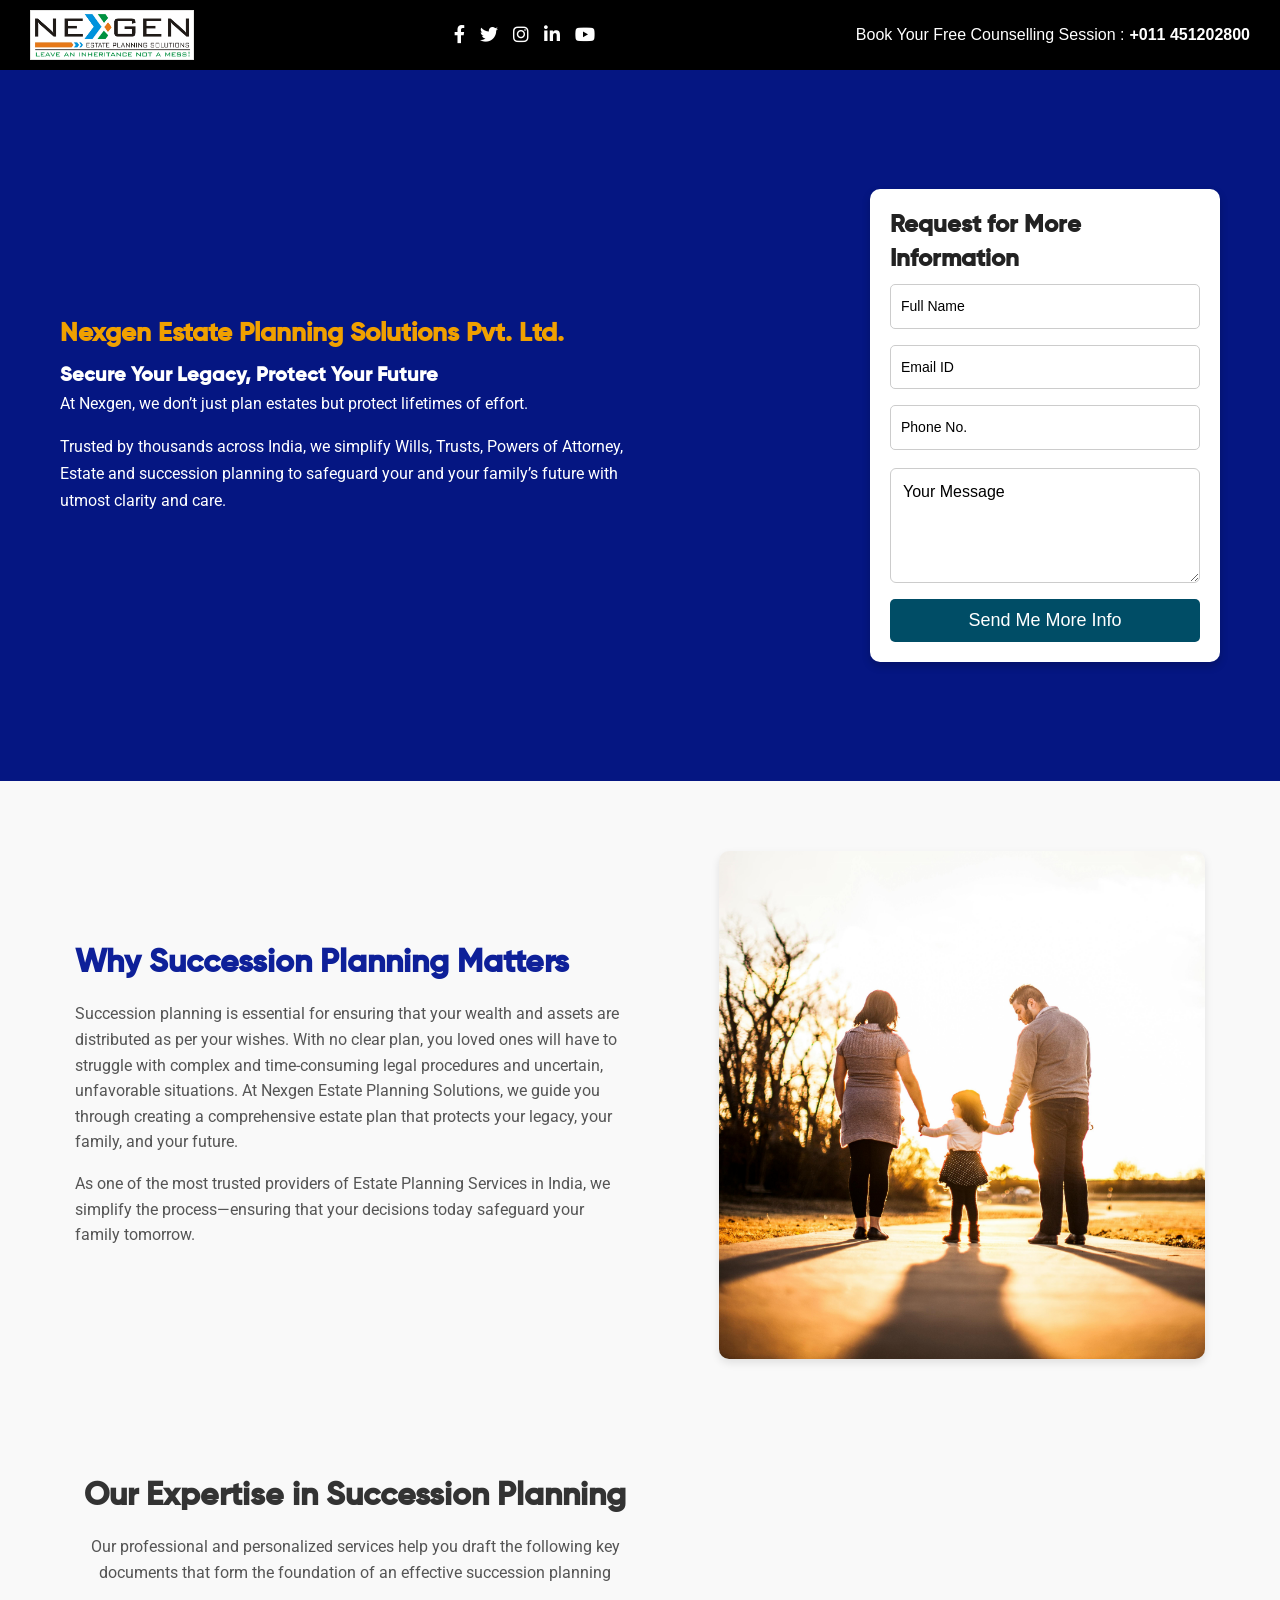
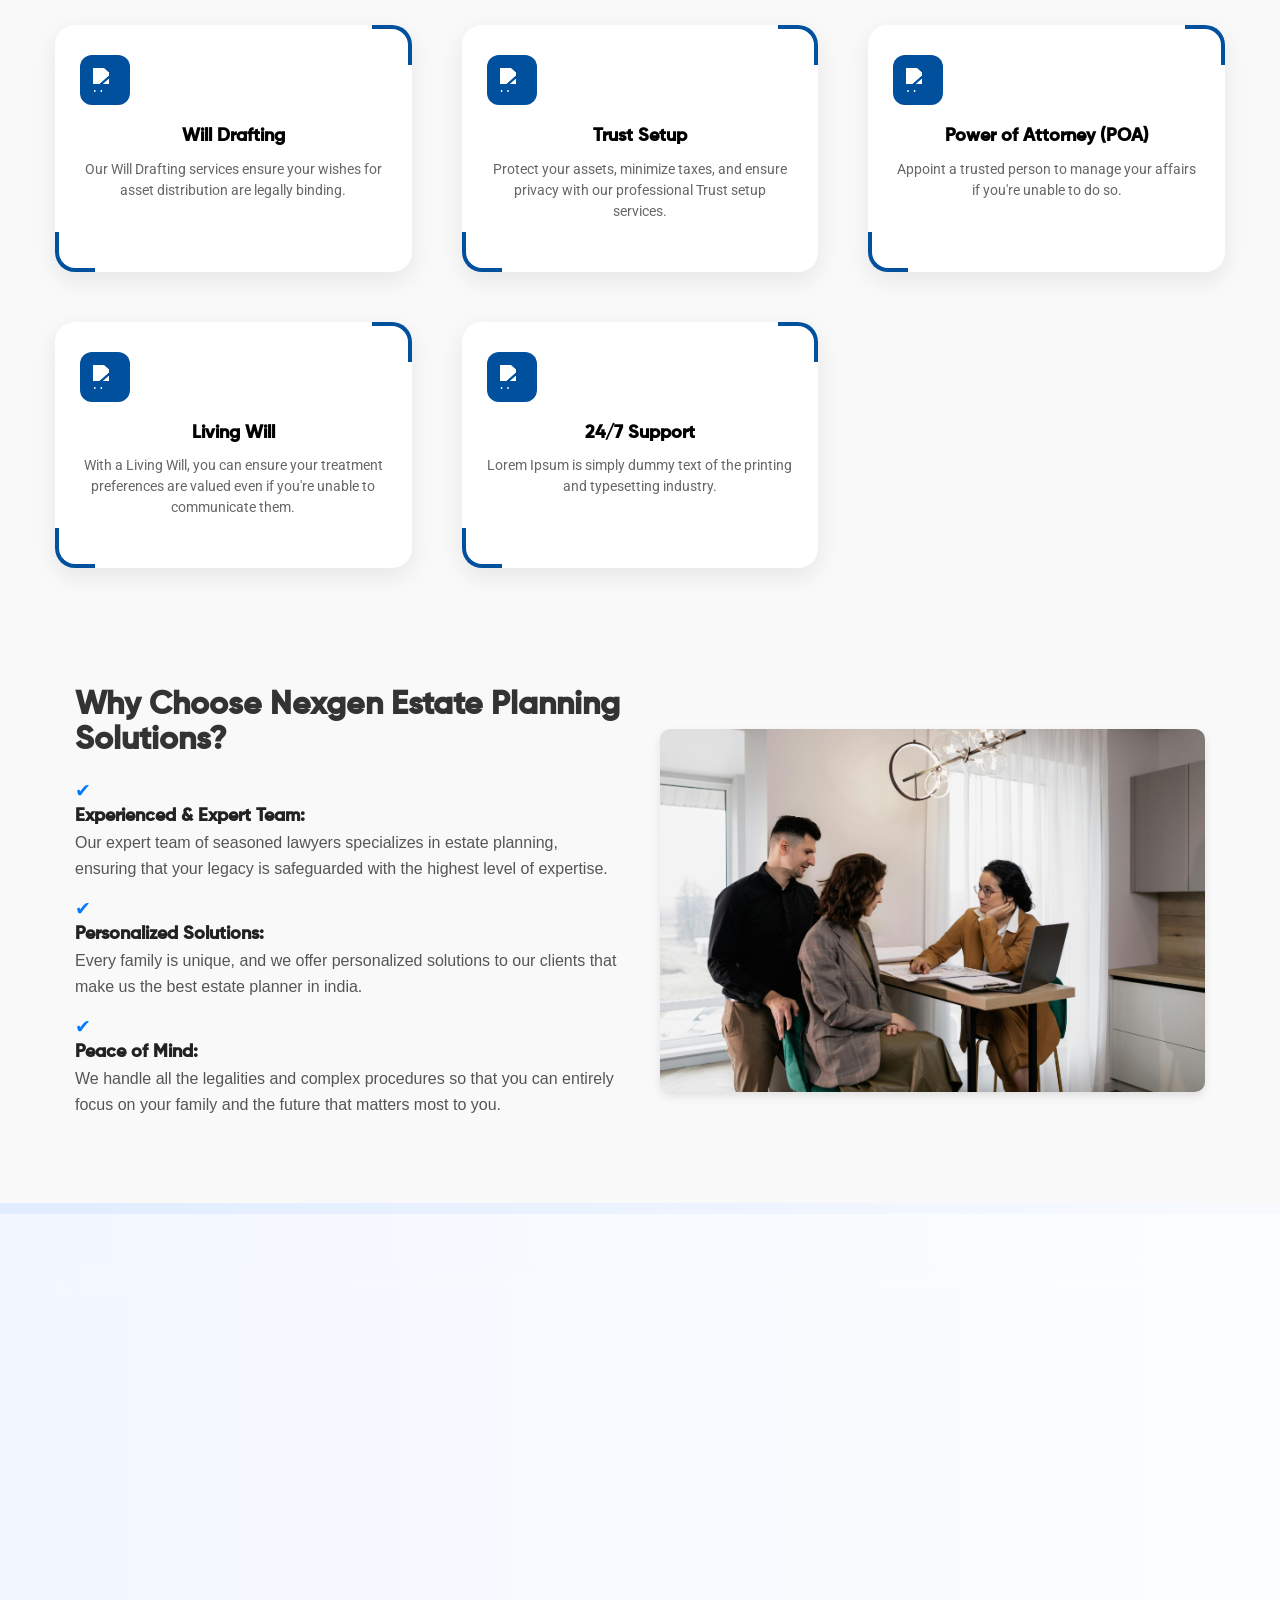
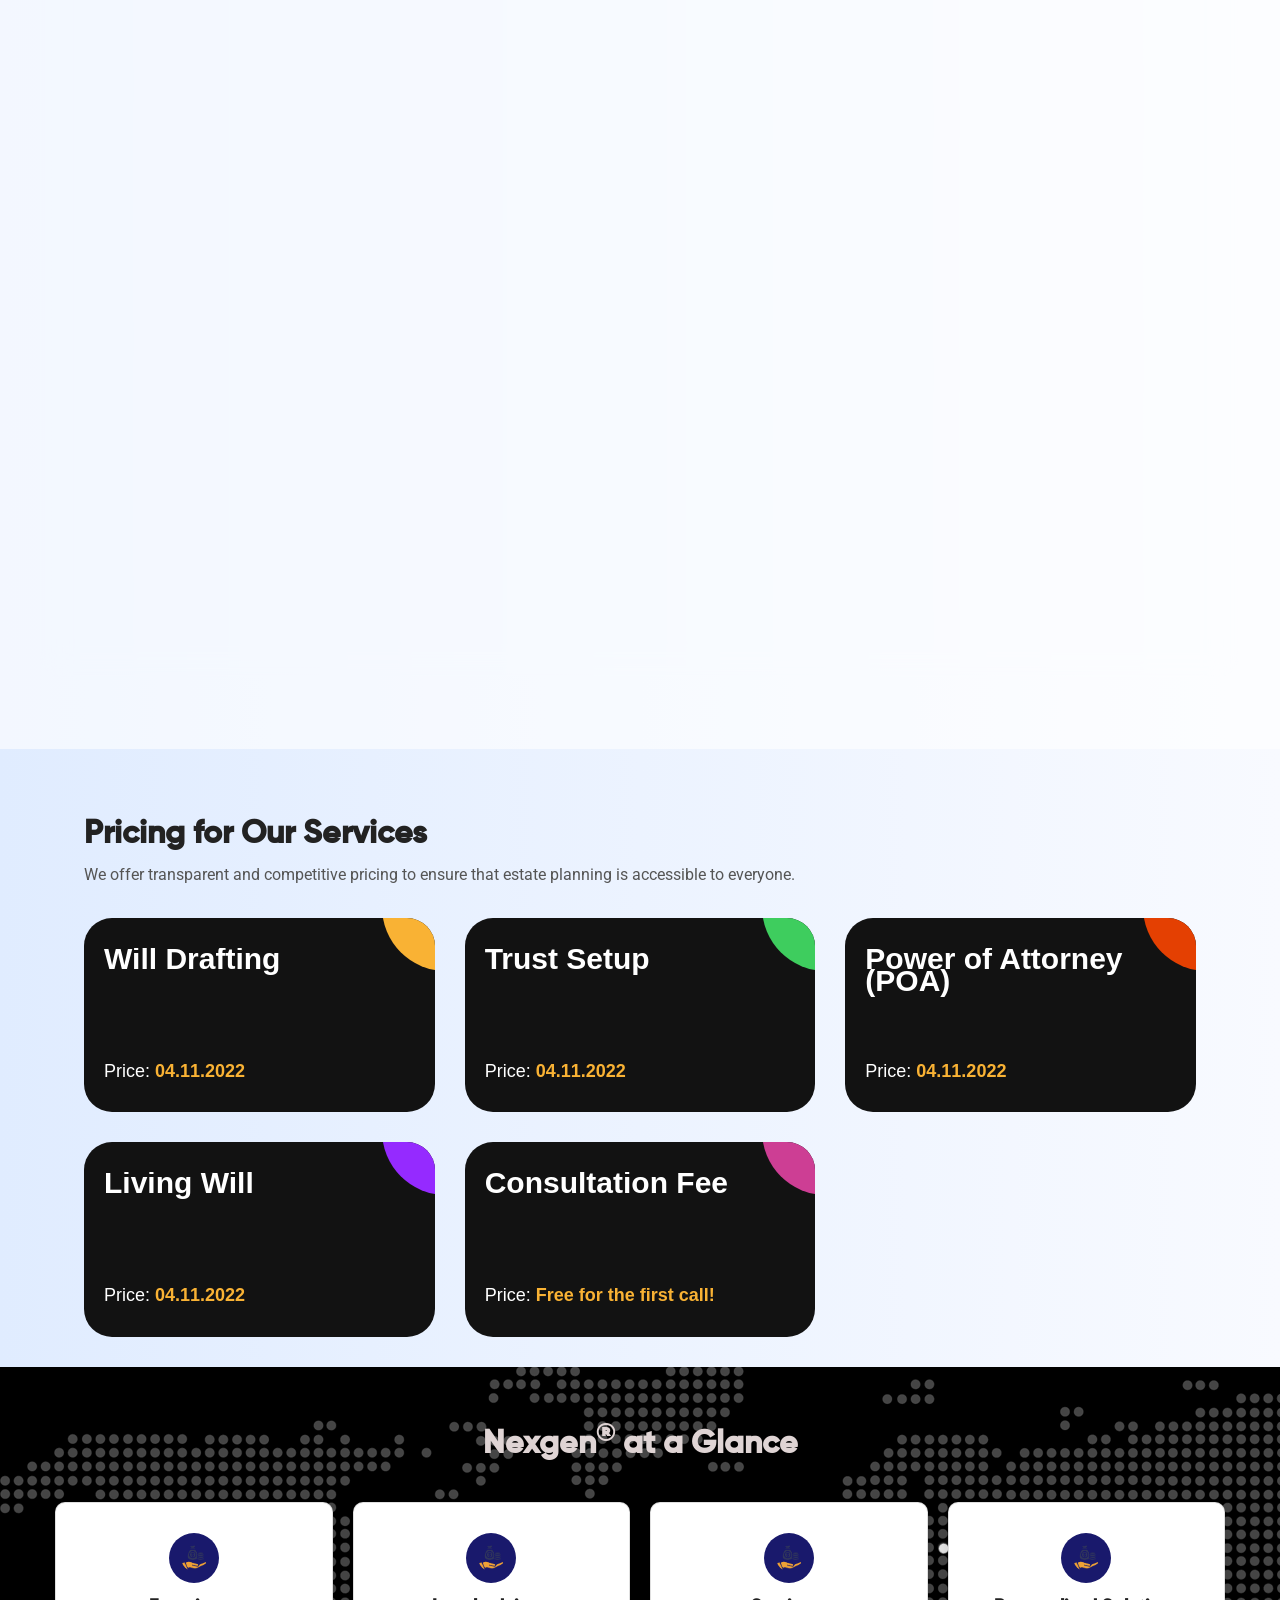
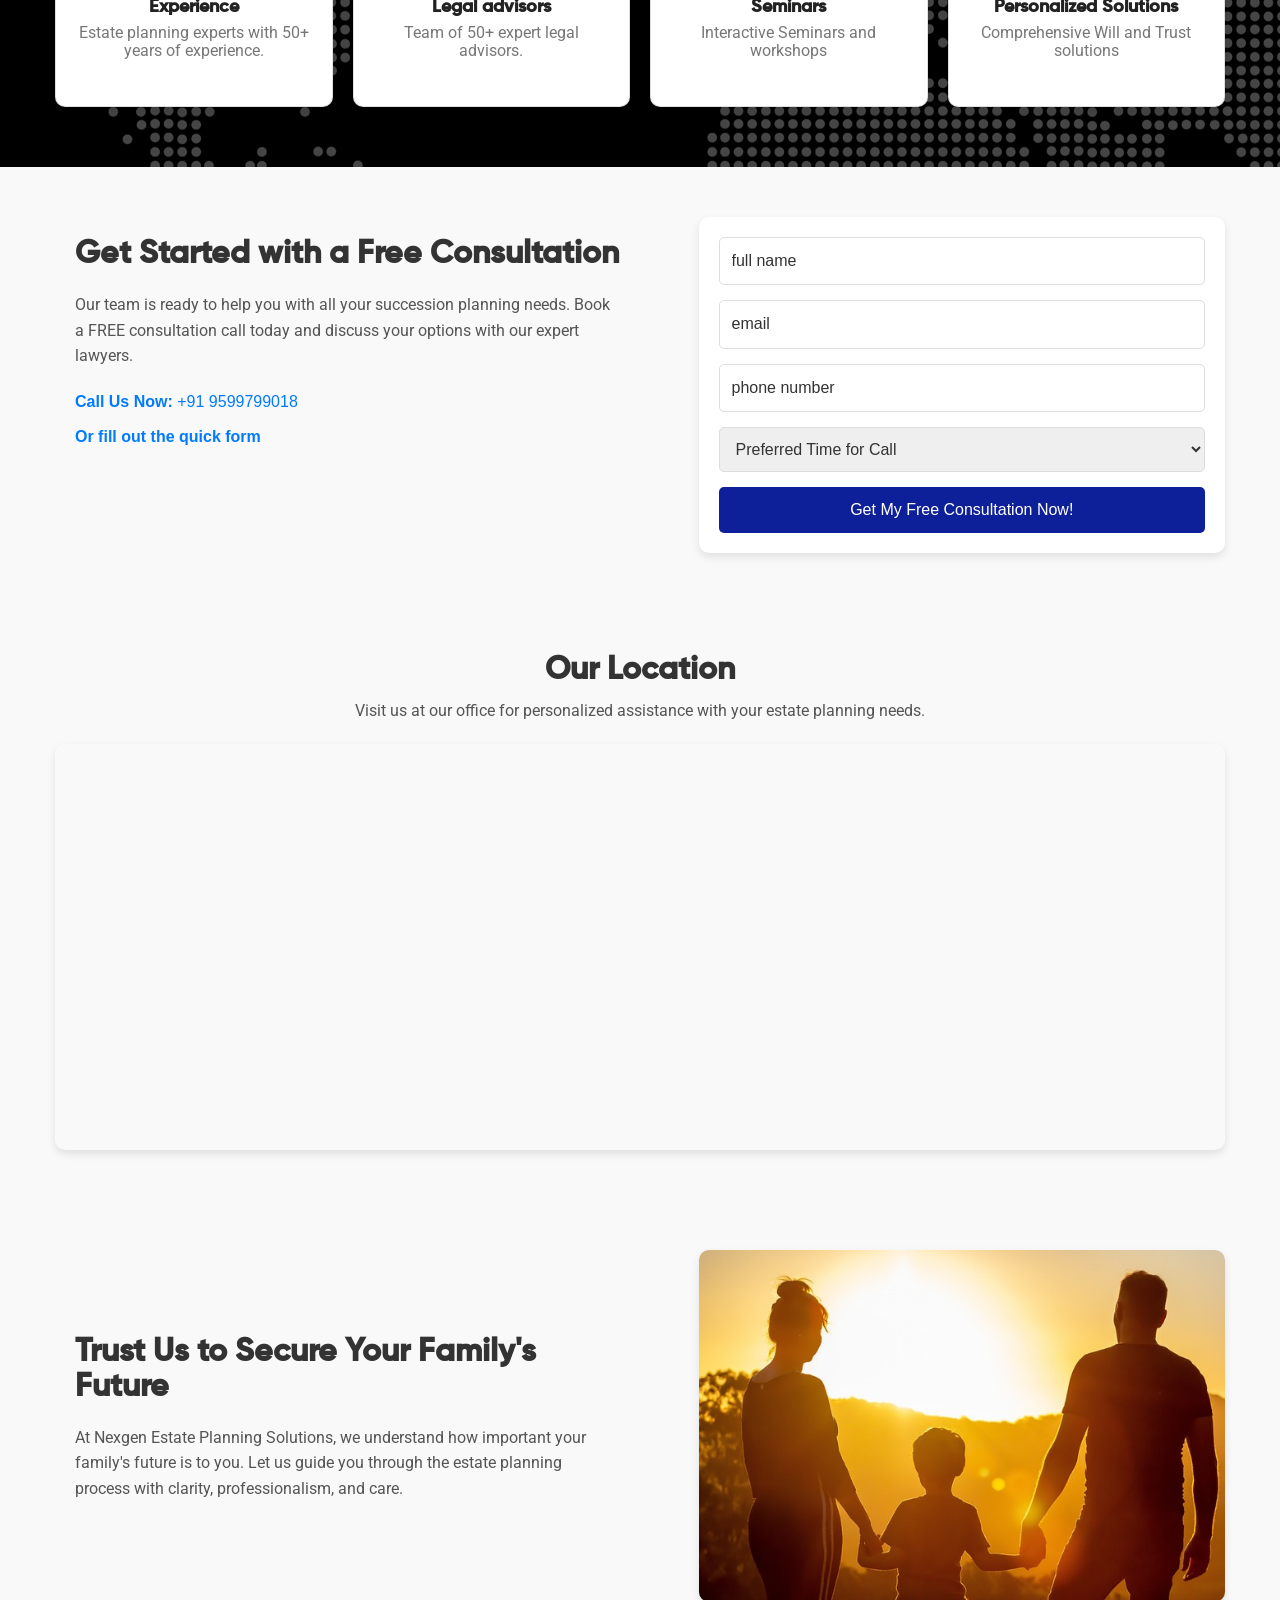
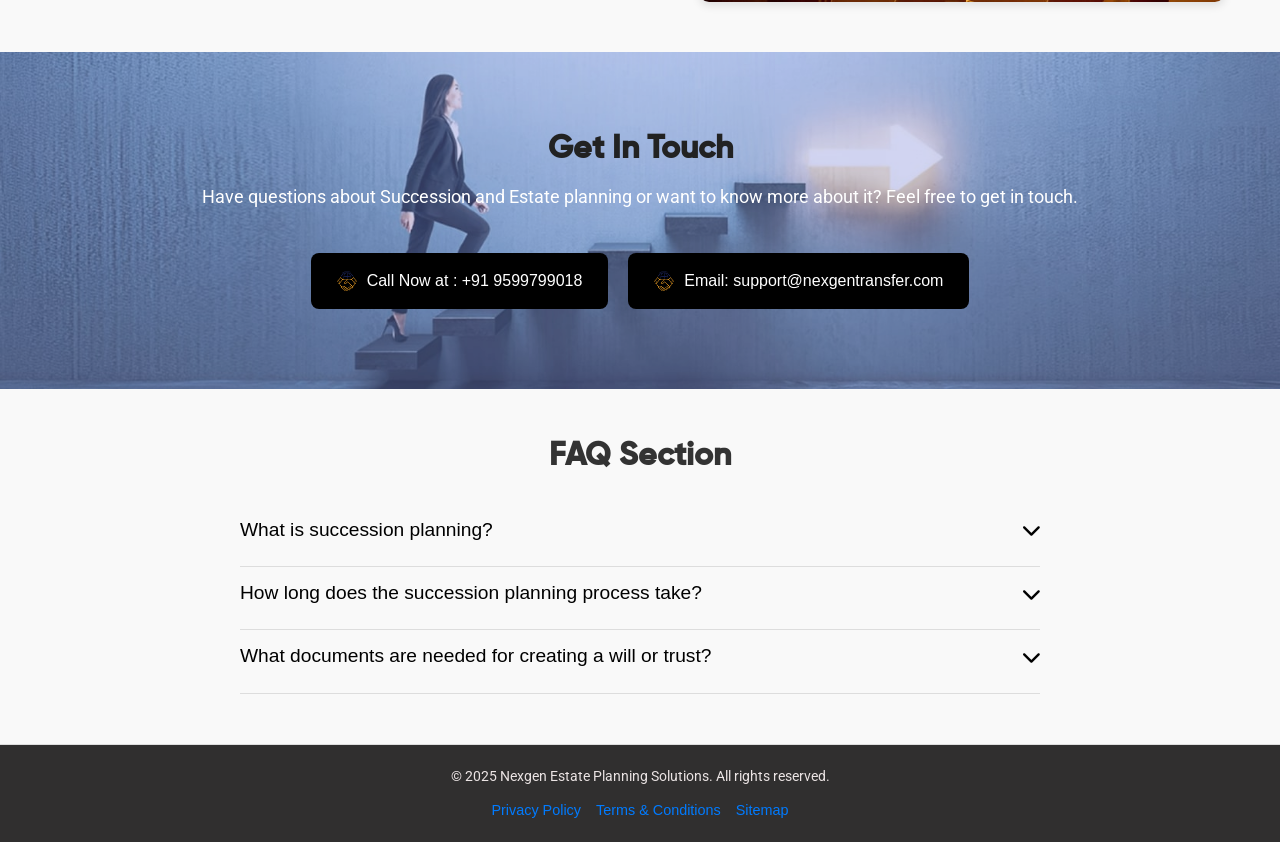
==== commit 2f201440: "updated mobile responsive design" ====
--- a/index.html
+++ b/index.html
@@ -57,40 +57,20 @@
 <body class="hidden-bar-wrapper">
     <div class="page-wrapper">
         <!-- Header Style One -->
-        <header class="main-header">
-            <!-- Header Top -->
-            <div class="header-top">
-                <div class="auto-container">
-                    <div class="inner-container clearfix">
-                        <!-- Top Left -->
-                        <div class="top-left clearfix">
-                            <div class="logo">
-                                <a href="index.html">
-                                    <img src="/assets/images/nexgenLogo.jpeg" alt="Logo"
-                                        style="height: auto; width: 169px; padding: 5px;" />
-                                </a>
-                            </div>
-                        </div>
-                        <!-- Top Right -->
-                        <div class="top-right pull-right clearfix">
-                            <!-- Social Box -->
-                            <ul class="social-box">
-                                <li><a href="https://www.facebook.com/nexgenntransfer/" class="fab fa-facebook-f"
-                                        target="_blank"></a></li>
-                                <li><a href="https://x.com/nexgentransfer" class="fab fa-twitter" target="_blank"></a>
-                                </li>
-                                <li><a href="https://www.instagram.com/nexgentransfer/" class="fab fa-instagram"
-                                        target="_blank"></a></li>
-                                <li><a href="https://www.linkedin.com/company/nexgen-estate-planning-solutions/"
-                                        class="fab fa-linkedin-in" target="_blank"></a></li>
-                                <li><a href="https://www.youtube.com/@NexGenTransfer" class="fab fa-youtube"
-                                        target="_blank"></a></li>
-                            </ul>
-
-                            <div class="text">Call Us Now: <a href="tel:+011 451202800">+91 9599799018 </a></div>
-                        </div>
-                    </div>
-                </div>
+        <header class="header">
+            <div class="logo">
+                <img src="./assets/images/nexgenLogo.jpeg" alt="AAFM India Logo">
+            </div>
+            <div class="social-icons">
+                <a href="#"><i class="fab fa-facebook-f"></i></a>
+                <a href="#"><i class="fab fa-twitter"></i></a>
+                <a href="#"><i class="fab fa-instagram"></i></a>
+                <a href="#"><i class="fab fa-linkedin-in"></i></a>
+                <a href="#"><i class="fab fa-youtube"></i></a>
+            </div>
+            <div class="contact">
+                <span>Book Your Free Counselling Session :</span>
+                <a href="tel:+011451202800"><strong>+011 451202800</strong></a>
             </div>
         </header>
         <!-- End Main Header -->
@@ -164,29 +144,31 @@
                         <div class="icon-box">
                             <img src="https://img.icons8.com/ios-filled/50/ffffff/headset.png" alt="Headset Icon" />
                         </div>
-                        <h3>24/7 Support</h3>
-                        <p>Lorem Ipsum is simply dummy text of the printing and typesetting industry.</p>
+                        <h3>Will Drafting</h3>
+                        <p>Our Will Drafting services ensure your wishes for asset distribution are legally binding.</p>
                     </div>
                     <div class="service-card">
                         <div class="icon-box">
                             <img src="https://img.icons8.com/ios-filled/50/ffffff/headset.png" alt="Headset Icon" />
                         </div>
-                        <h3>24/7 Support</h3>
-                        <p>Lorem Ipsum is simply dummy text of the printing and typesetting industry.</p>
+                        <h3>Trust Setup</h3>
+                        <p>Protect your assets, minimize taxes, and ensure privacy with our professional Trust setup
+                            services.</p>
                     </div>
                     <div class="service-card">
                         <div class="icon-box">
                             <img src="https://img.icons8.com/ios-filled/50/ffffff/headset.png" alt="Headset Icon" />
                         </div>
-                        <h3>24/7 Support</h3>
-                        <p>Lorem Ipsum is simply dummy text of the printing and typesetting industry.</p>
+                        <h3>Power of Attorney (POA)</h3>
+                        <p>Appoint a trusted person to manage your affairs if you're unable to do so.</p>
                     </div>
                     <div class="service-card">
                         <div class="icon-box">
                             <img src="https://img.icons8.com/ios-filled/50/ffffff/headset.png" alt="Headset Icon" />
                         </div>
-                        <h3>24/7 Support</h3>
-                        <p>Lorem Ipsum is simply dummy text of the printing and typesetting industry.</p>
+                        <h3>Living Will</h3>
+                        <p>With a Living Will, you can ensure your treatment preferences are valued even if you're
+                            unable to communicate them.</p>
                     </div>
                     <div class="service-card">
                         <div class="icon-box">
--- a/assets/css/style.css
+++ b/assets/css/style.css
@@ -9,15 +9,89 @@
 @font-face {
     font-family: "flaticon";
     src: url("../fonts/flaticon.ttf") format("truetype"),
-
-}
+}
+
+
+.header {
+    background-color: #000;
+    color: #fff;
+    display: flex;
+    align-items: center;
+    justify-content: space-between;
+    padding: 10px 30px;
+    flex-wrap: wrap;
+    gap: 10px;
+}
+
+.logo img {
+    height: 50px;
+    max-width: 100%;
+}
+
+.social-icons {
+    display: flex;
+    gap: 15px;
+    flex-wrap: wrap;
+}
+
+.social-icons a {
+    color: white;
+    font-size: 18px;
+    text-decoration: none;
+    transition: color 0.3s;
+}
+
+.social-icons a:hover {
+    color: #ccc;
+}
+
+.contact {
+    display: flex;
+    align-items: center;
+    gap: 5px;
+    font-size: 16px;
+    white-space: nowrap;
+    flex-wrap: wrap;
+}
+
+.contact a {
+    color: white;
+    text-decoration: none;
+}
+
+.contact a strong {
+    font-weight: bold;
+}
+
+/* Responsive Design */
+@media (max-width: 768px) {
+    .header {
+        flex-direction: column;
+
+        align-items: center;
+        text-align: left;
+    }
+
+    .social-icons {
+        display: none;
+    }
+
+    .contact {
+        flex-direction: column;
+        align-items: flex-start;
+        text-align: left;
+        padding-top: 5px;
+    }
+}
+
 
 .banner {
     display: flex;
     flex-wrap: wrap;
     align-items: center;
     justify-content: space-between;
-    background: linear-gradient(135deg, #0d1228, #222b62);
+    background-image: url("../images/background/pattern-3.png");
+    background: rgb(5, 22, 130);
     color: white;
     padding: 60px;
     /* Increased padding */
@@ -209,6 +283,16 @@
         text-align: center;
     }
 
+    .succession-planning-section .content {
+        padding: 0;
+        text-align: left;
+    }
+
+    .succession-planning-section .image {
+        padding: 0;
+    }
+
+
     .succession-planning-section .content,
     .succession-planning-section .image {
         max-width: 100%;
@@ -253,7 +337,7 @@
     position: relative;
     background: #ffffff;
     padding: 30px 25px;
-    width: 360px;
+    max-width: 360px;
     border-radius: 20px;
     box-shadow: 0 8px 24px rgba(0, 0, 0, 0.08);
     transition: background-color 0.3s ease;
@@ -413,9 +497,15 @@
         text-align: center;
     }
 
+
+    .why-choose-section .content h2 {
+        font-size: 25px;
+    }
+
     .why-choose-section .content,
     .why-choose-section .image {
         max-width: 100%;
+        padding: 0;
     }
 
     .why-choose-section .content ul li {
@@ -1063,7 +1153,8 @@
 
 .consultation-form button {
     padding: 12px;
-    background-color: #007bff;
+    background-color: rgb(14, 32, 153);
+    ;
     color: #ffffff;
     border: none;
     border-radius: 5px;
@@ -1073,7 +1164,7 @@
 }
 
 .consultation-form button:hover {
-    background-color: #0056b3;
+    background-color: #09386c;
     transform: translateY(-2px);
 }
 
@@ -1085,6 +1176,14 @@
     .consultation-section .container {
         flex-direction: column;
         text-align: center;
+    }
+
+    .consultation-content {
+        padding: 0;
+    }
+
+    .consultation-content h2 {
+        font-size: 20px;
     }
 
     .consultation-content,
@@ -1179,9 +1278,20 @@
 }
 
 @media (max-width: 768px) {
-    .trust-section {
+
+    .trust-section,
+    .container {
         flex-direction: column;
         text-align: center;
+        padding: 8px;
+    }
+
+    .trust-content {
+        padding: 4px;
+    }
+
+    .trust-content h2 {
+        font-size: 28px;
     }
 
     .trust-content,
@@ -1303,7 +1413,7 @@
 
 .faq-title {
     font-size: 1.2rem;
-    color: #007bff;
+    color: #000000;
     cursor: pointer;
     display: flex;
     justify-content: space-between;
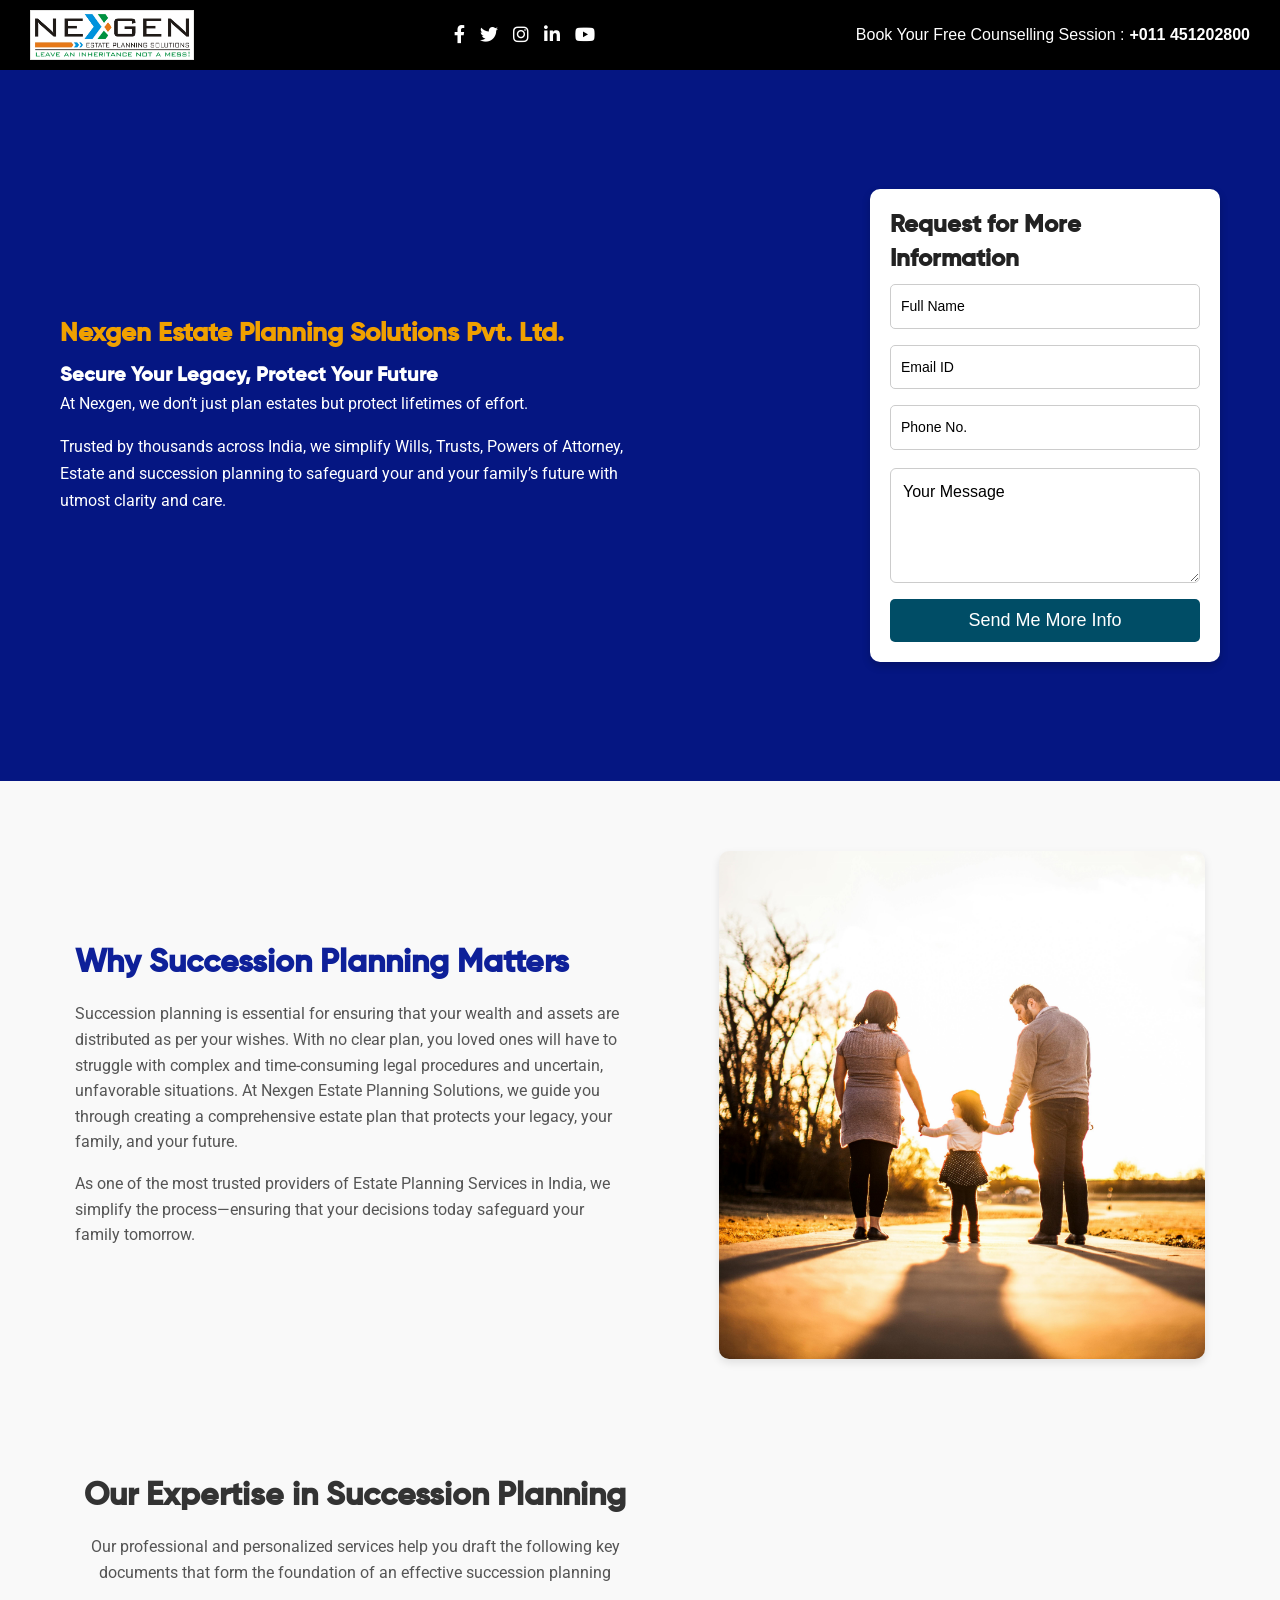
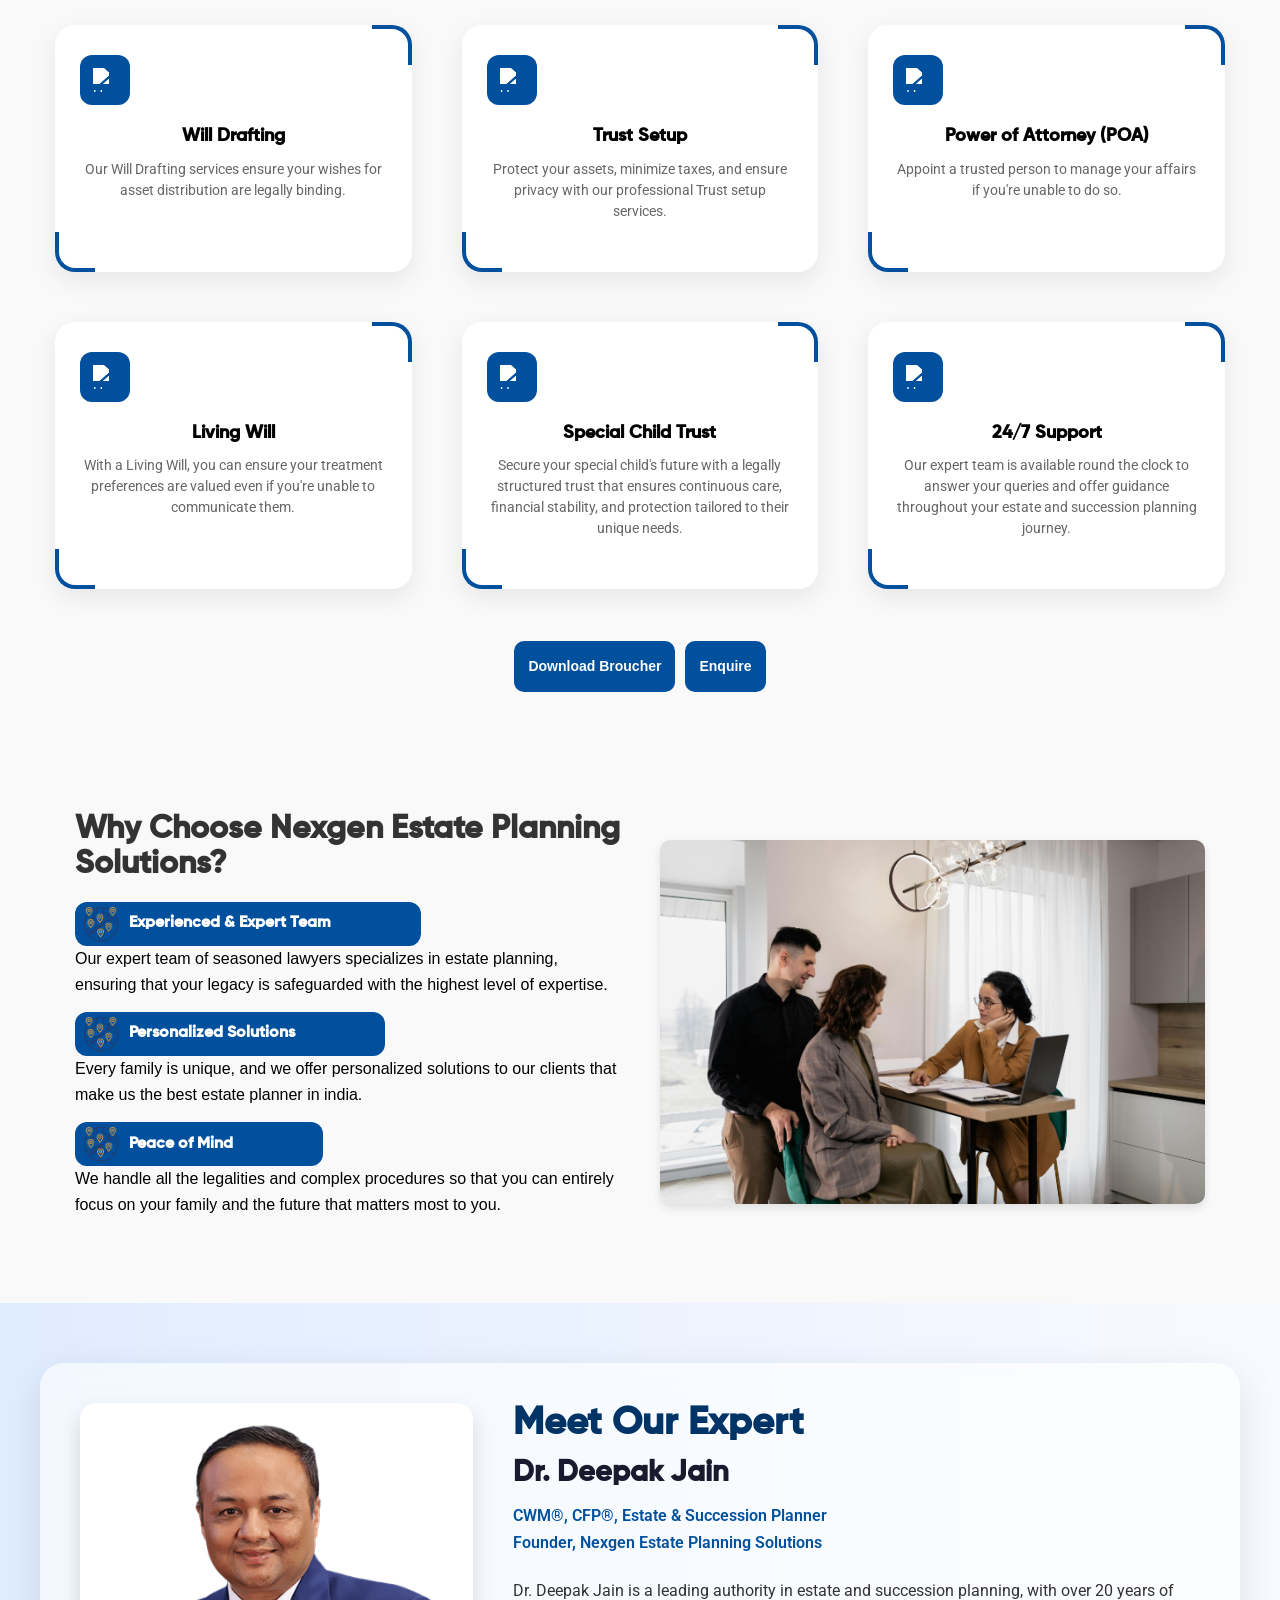
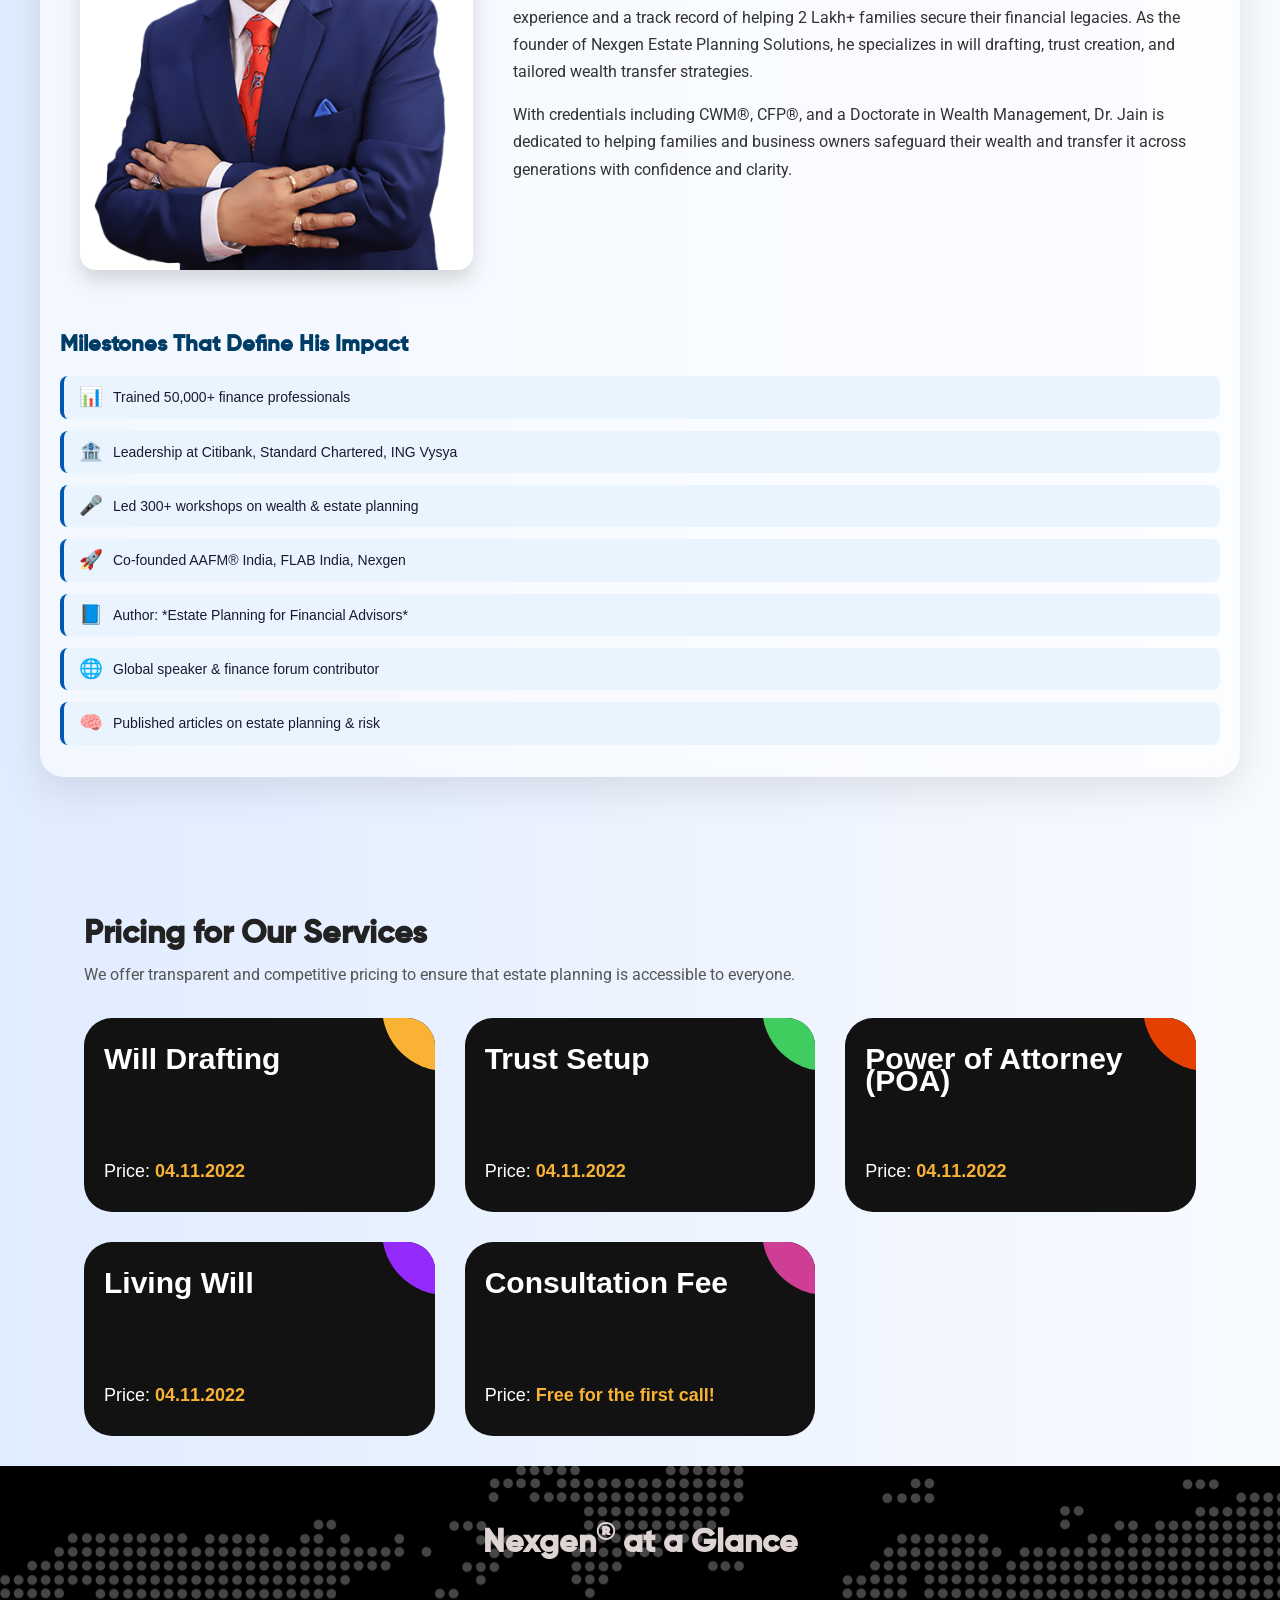
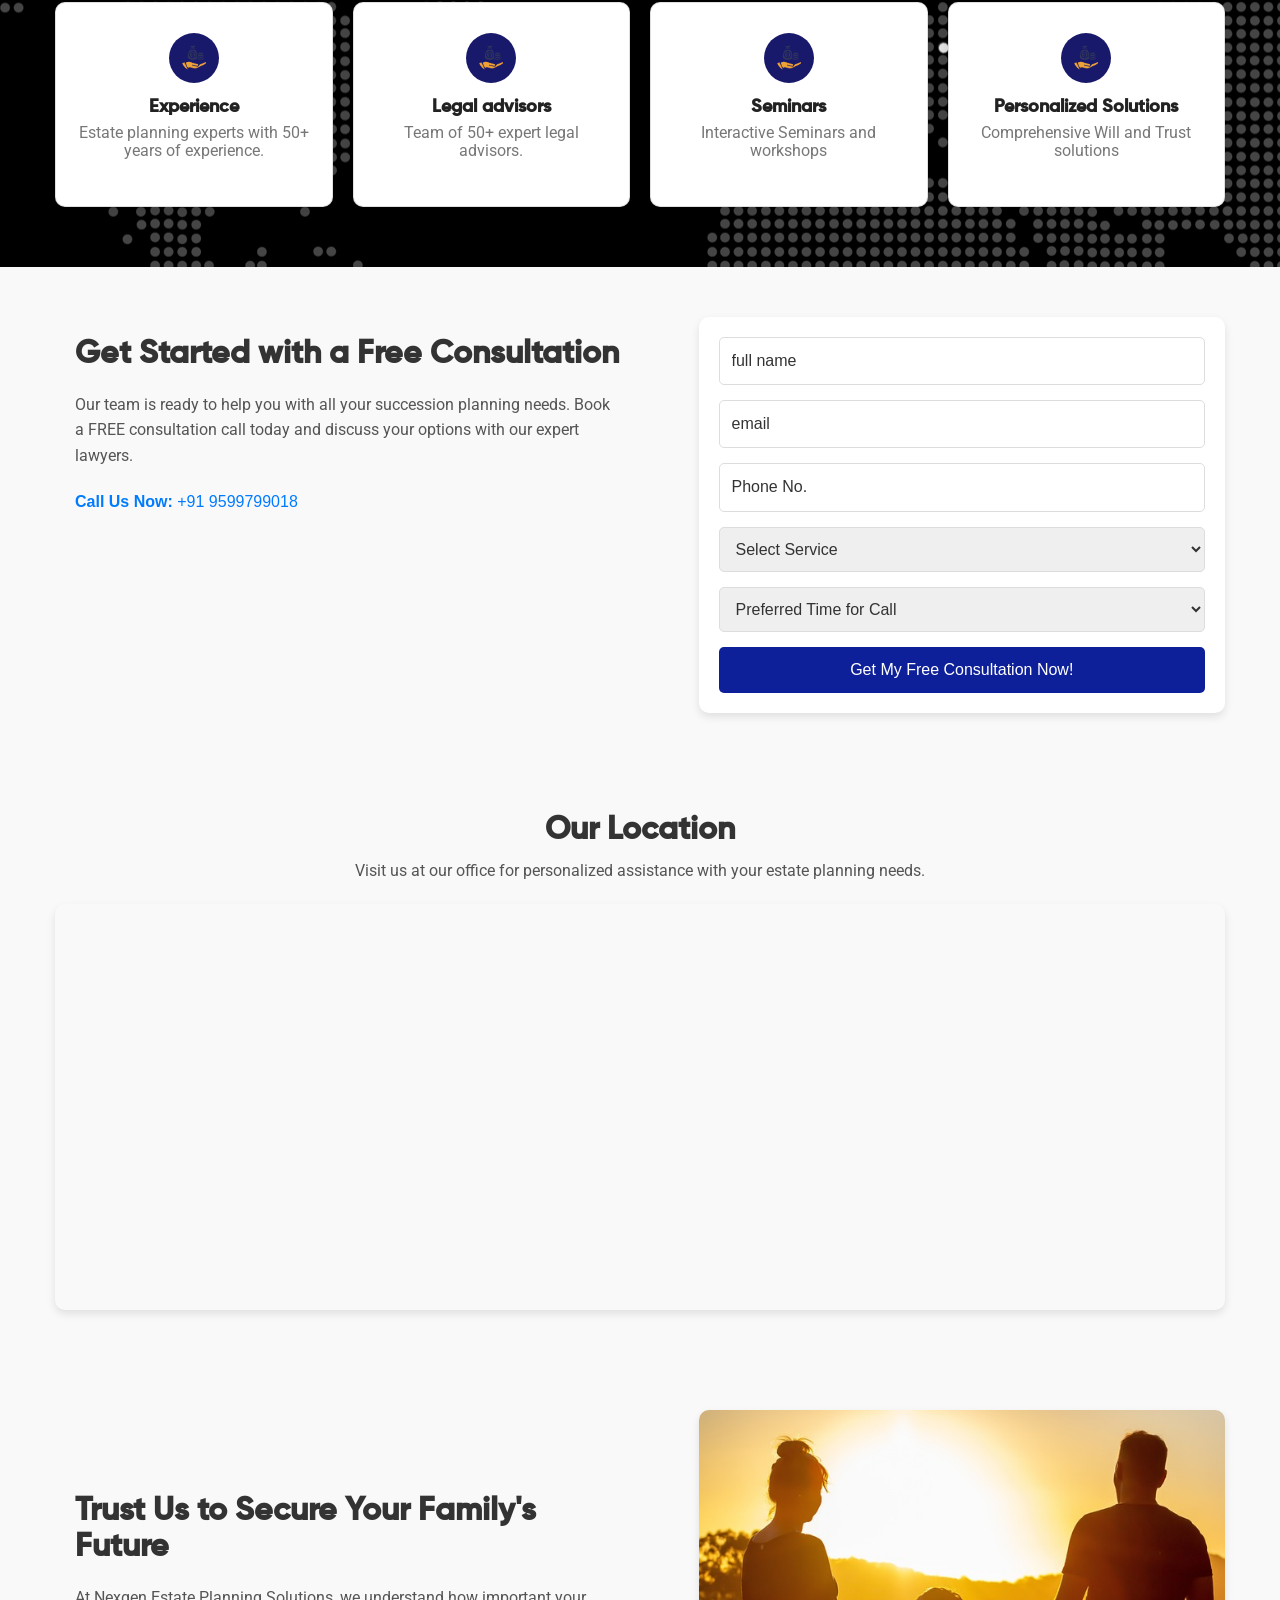
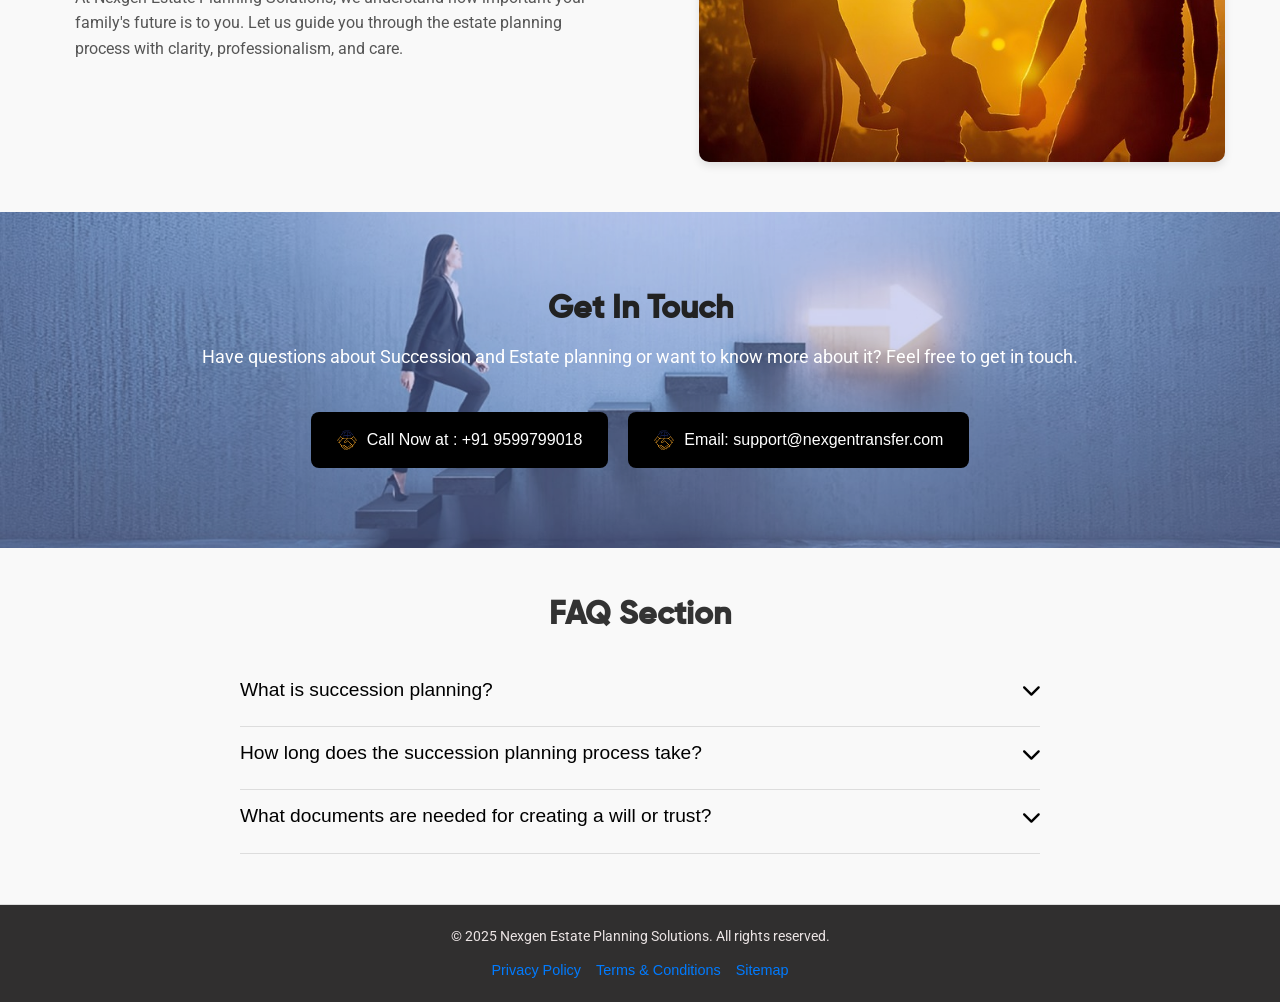
==== commit bf33d49a: "changes on the pages" ====
--- a/index.html
+++ b/index.html
@@ -174,9 +174,22 @@
                         <div class="icon-box">
                             <img src="https://img.icons8.com/ios-filled/50/ffffff/headset.png" alt="Headset Icon" />
                         </div>
+                        <h3>Special Child Trust</h3>
+                        <p>Secure your special child's future with a legally structured trust that ensures continuous
+                            care, financial stability, and protection tailored to their unique needs.</p>
+                    </div>
+                    <div class="service-card">
+                        <div class="icon-box">
+                            <img src="https://img.icons8.com/ios-filled/50/ffffff/headset.png" alt="Headset Icon" />
+                        </div>
                         <h3>24/7 Support</h3>
-                        <p>Lorem Ipsum is simply dummy text of the printing and typesetting industry.</p>
-                    </div>
+                        <p>Our expert team is available round the clock to answer your queries and offer guidance
+                            throughout your estate and succession planning journey.</p>
+                    </div>
+                </div>
+                <div class="service-button">
+                    <button>Download Broucher</button>
+                    <button>Enquire</button>
                 </div>
             </div>
         </section>
@@ -189,17 +202,35 @@
                     <h2>Why Choose Nexgen Estate Planning Solutions?</h2>
                     <ul>
                         <li>
-                            <h6>Experienced & Expert Team:</h6> Our expert team of seasoned lawyers specializes
-                            in estate planning, ensuring that your legacy is safeguarded with the highest level of
-                            expertise.
+                            <div class="">
+                                <img src="./assets/images/Icon/Countries icon-min.png" alt="">
+                                <h6 class="text-color">Experienced & Expert Team</h6>
+                            </div>
+                            <span class="text-des-color">
+                                Our expert team of seasoned lawyers specializes
+                                in estate planning, ensuring that your legacy is safeguarded with the highest level of
+                                expertise.
+                            </span>
                         </li>
                         <li>
-                            <h6>Personalized Solutions:</h6> Every family is unique, and we offer personalized
-                            solutions to our clients that make us the best estate planner in india.
+                            <div>
+                                <img src="./assets/images/Icon/Countries icon-min.png" alt="">
+                                <h6 class="text-color">Personalized Solutions</h6>
+                            </div>
+                            <span class="text-des-color">
+                                Every family is unique, and we offer personalized
+                                solutions to our clients that make us the best estate planner in india.
+                            </span>
                         </li>
                         <li>
-                            <h6>Peace of Mind:</h6> We handle all the legalities and complex procedures so that
-                            you can entirely focus on your family and the future that matters most to you.
+                            <div>
+                                <img src="./assets/images/Icon/Countries icon-min.png" alt="">
+                                <h6 class="text-color">Peace of Mind</h6>
+                            </div>
+                            <span class="text-des-color">
+                                We handle all the legalities and complex procedures so that
+                                you can entirely focus on your family and the future that matters most to you.
+                            </span>
                         </li>
                     </ul>
                 </div>
@@ -219,23 +250,22 @@
                             height="100%" />
                     </div>
                     <div class="info-area">
-                        <h2>Meet Our Director</h2>
+                        <h2>Meet Our Expert</h2>
                         <h3>Dr. Deepak Jain</h3>
                         <p class="positions">
-                            Founder & Director - Nexgen Estate Planning Solutions<br>
-                            Co-founder & Director - AAFM® India<br>
-                            Founder Director - Financial Literacy Advisory Body India
+                            CWM®, CFP®, Estate & Succession Planner<br>
+                            Founder, Nexgen Estate Planning Solutions<br>
                         </p>
                         <p class="bio">
-                            Dr. Deepak Jain is the guiding force behind Nexgen Estate Planning Solutions. He has
-                            successfully assisted numerous clients in preserving their wealth and ensuring a hassle-free
-                            succession journey. His impressive qualifications and deep-rooted experience have
-                            established him as a trusted name in the industry.
+                            Dr. Deepak Jain is a leading authority in estate and succession planning, with over 20 years
+                            of experience and a track record of helping 2 Lakh+ families secure their financial
+                            legacies. As the founder of Nexgen Estate Planning Solutions, he specializes in will
+                            drafting, trust creation, and tailored wealth transfer strategies.
                         </p>
                         <p class="bio">
-                            He holds a Doctorate in Wealth Management, is a Chartered Wealth Manager (CWM®), a Certified
-                            Financial Planner (CFP), and has completed advanced training in Estate Planning, Wealth
-                            Management, and Financial Strategies.
+                            With credentials including CWM®, CFP®, and a Doctorate in Wealth Management, Dr. Jain is
+                            dedicated to helping families and business owners safeguard their wealth and transfer it
+                            across generations with confidence and clarity.
                         </p>
                     </div>
                 </div>
@@ -400,7 +430,6 @@
                     </p>
                     <ul>
                         <li><strong>Call Us Now:</strong> +91 9599799018</li>
-                        <li><strong>Or fill out the quick form</strong>
                         </li>
                     </ul>
                 </div>
@@ -408,7 +437,17 @@
                     <form>
                         <input type="text" name="name" placeholder="full name" required>
                         <input type="email" name="email" placeholder="email" required>
-                        <input type="tel" name="phone" placeholder="phone number" required>
+                        <input type="tel" name="MasterInner_txtMobile" id="phone" placeholder="Phone No." required
+                            pattern="[0-9]{10}" title="Please enter a valid 10-digit phone number"
+                            onkeypress="return isNumberKey(event)" oninput="validatePhoneNumber(this)" maxlength="10">
+                        <select name="preferred_time" required>
+                            <option value="" disabled selected>Select Service</option>
+                            <option value="morning">Will Drafting</option>
+                            <option value="afternoon">Trust Setup</option>
+                            <option value="evening">Power of Attorney (POA)</option>
+                            <option value="evening">Living Will</option>
+                            <option value="evening">Special Child Trust</option>
+                        </select>
                         <select name="preferred_time" required>
                             <option value="" disabled selected>Preferred Time for Call</option>
                             <option value="morning">Morning</option>
--- a/assets/css/style.css
+++ b/assets/css/style.css
@@ -128,13 +128,12 @@
     margin-bottom: 10px;
 }
 
-.content ul li::before {
+/* .content ul li::before {
     content: '\2714';
-    /* Checkmark icon */
     color: #FFD700;
     font-size: 20px;
     margin-right: 10px;
-}
+} */
 
 .form-container {
     background: white;
@@ -424,6 +423,29 @@
     margin-left: 5px;
 }
 
+.service-button {
+    margin-top: 52px;
+    display: flex;
+    justify-content: center;
+    align-items: center;
+    gap: 10px;
+}
+
+.service-button button {
+    padding: 14px;
+    background-color: #00509e;
+    border-radius: 10px;
+    font-weight: 600;
+    color: white;
+    cursor: pointer;
+}
+
+.service-button button:hover {
+    background-color: #065bb1;
+}
+
+
+
 /* Why Choose Nexgen Estate Planning Solutions? */
 
 .why-choose-section {
@@ -469,12 +491,31 @@
     align-items: flex-start;
 }
 
-.why-choose-section .content ul li::before {
-    content: "✔";
-    color: #007bff;
-    font-size: 1.2rem;
-    margin-right: 10px;
-    line-height: 1.2;
+.why-choose-section .content ul li div {
+    display: flex;
+    justify-content: center;
+    align-items: center;
+    gap: 10px;
+    padding: 4px 90px 4px 8px;
+    background-color: #00509e;
+    border-radius: 12px;
+}
+
+.why-choose-section .content ul li div img {
+    width: 36px;
+}
+
+.why-choose-section .content ul li div h1 {
+    color: white;
+}
+
+.text-color {
+    color: white;
+    font-size: 16px;
+}
+
+.text-des-color {
+    color: black;
 }
 
 .why-choose-section .image {
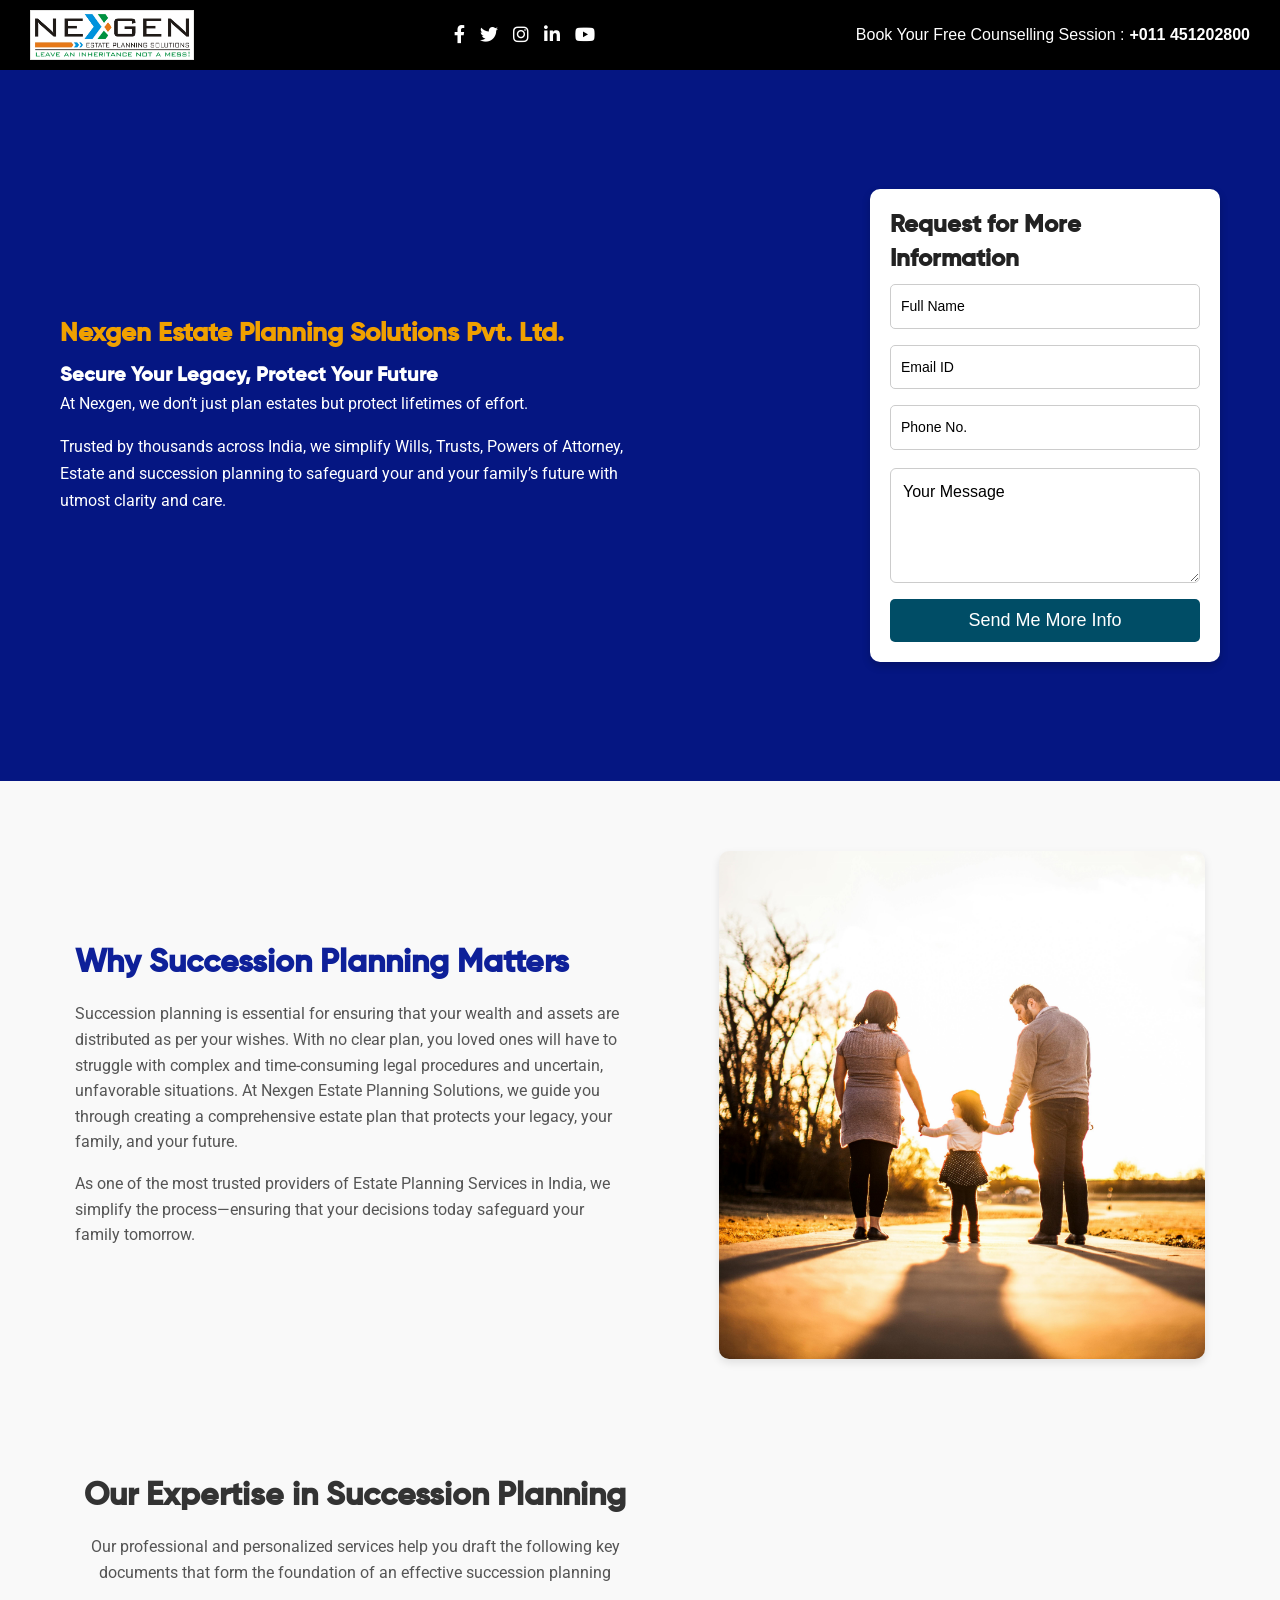
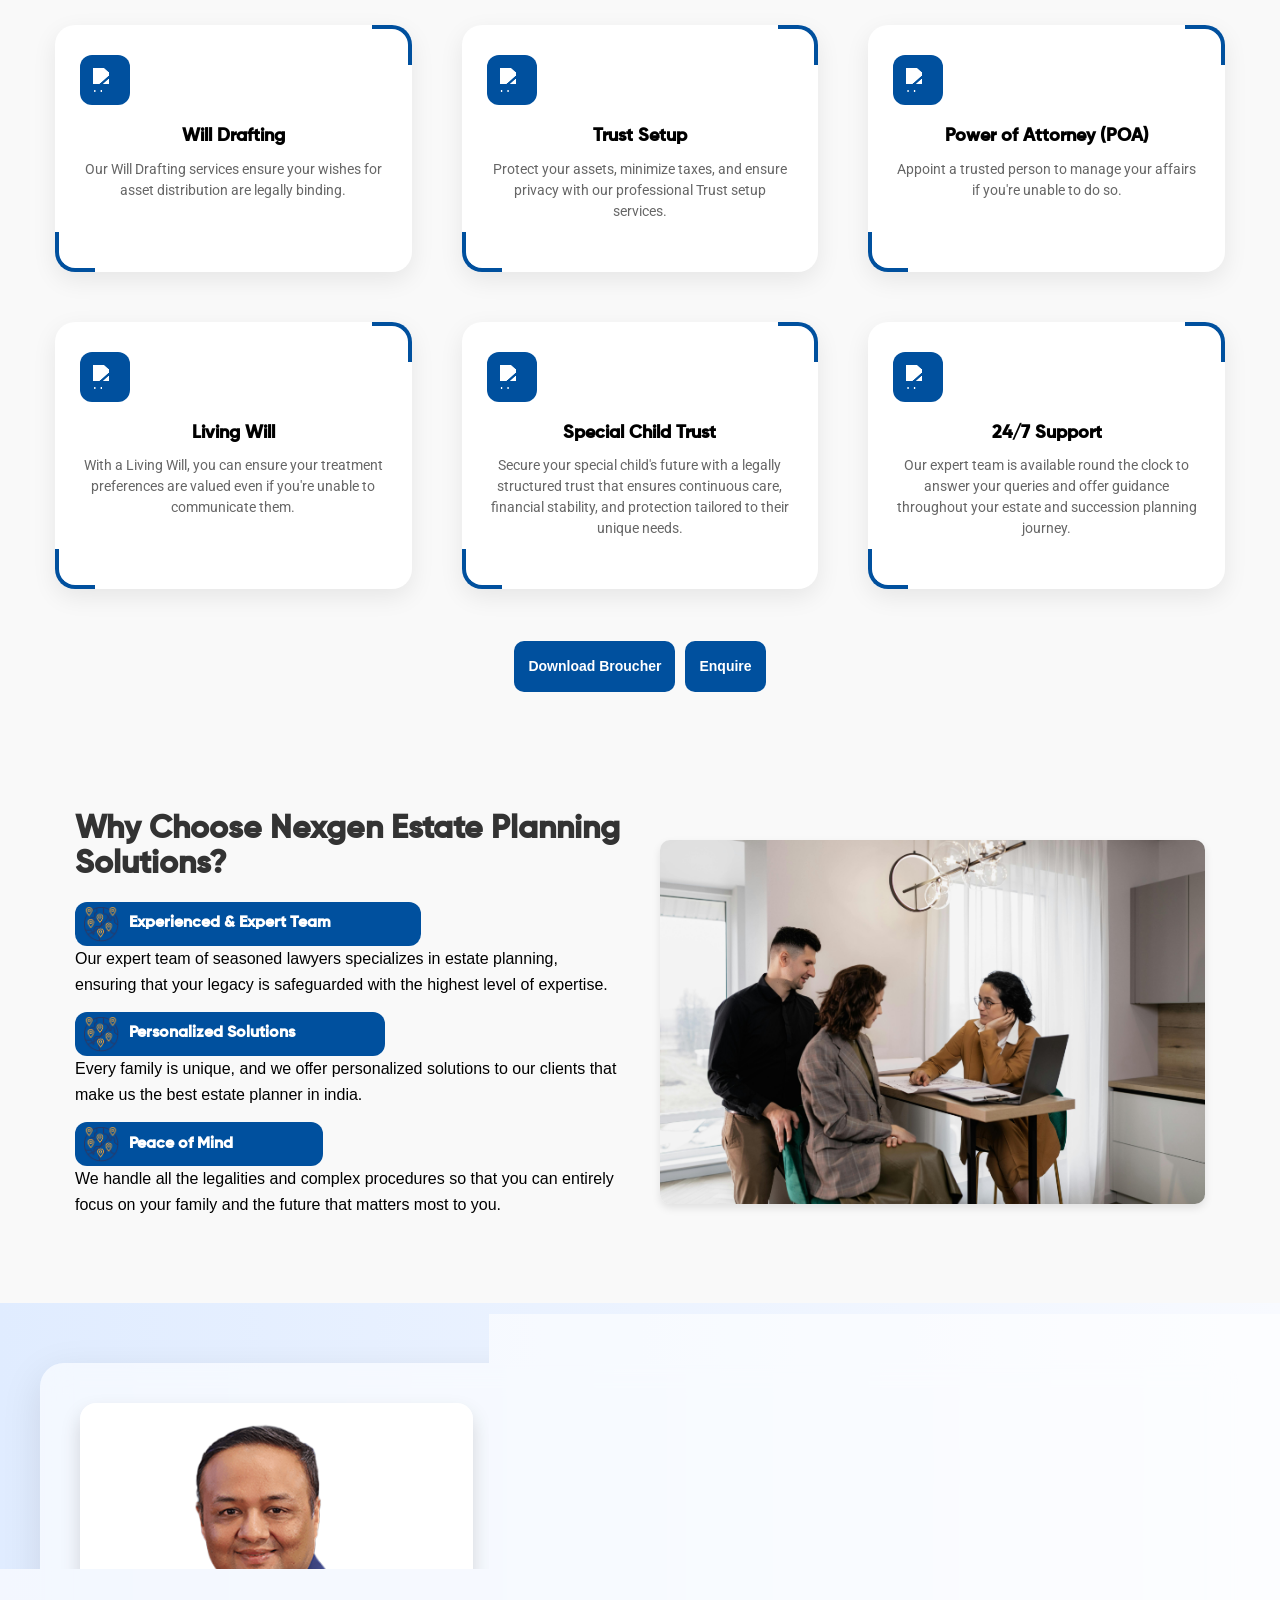
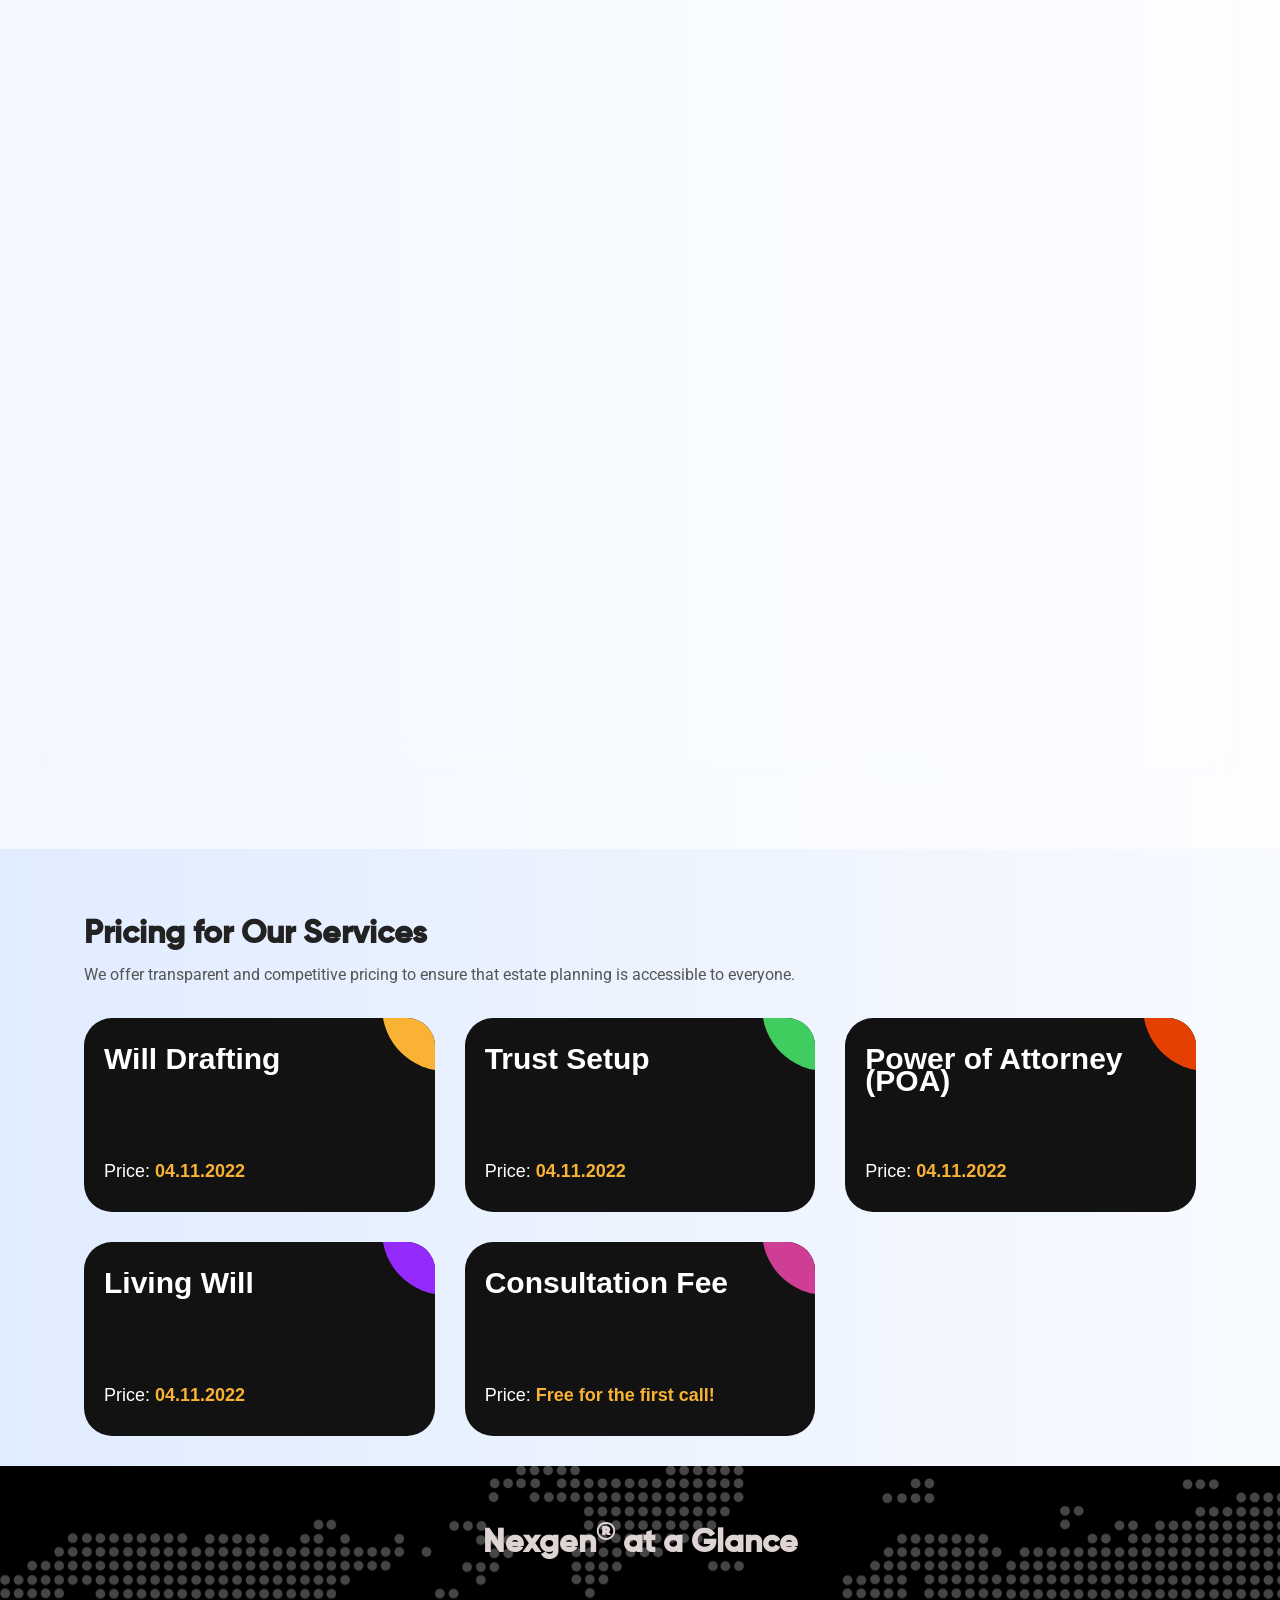
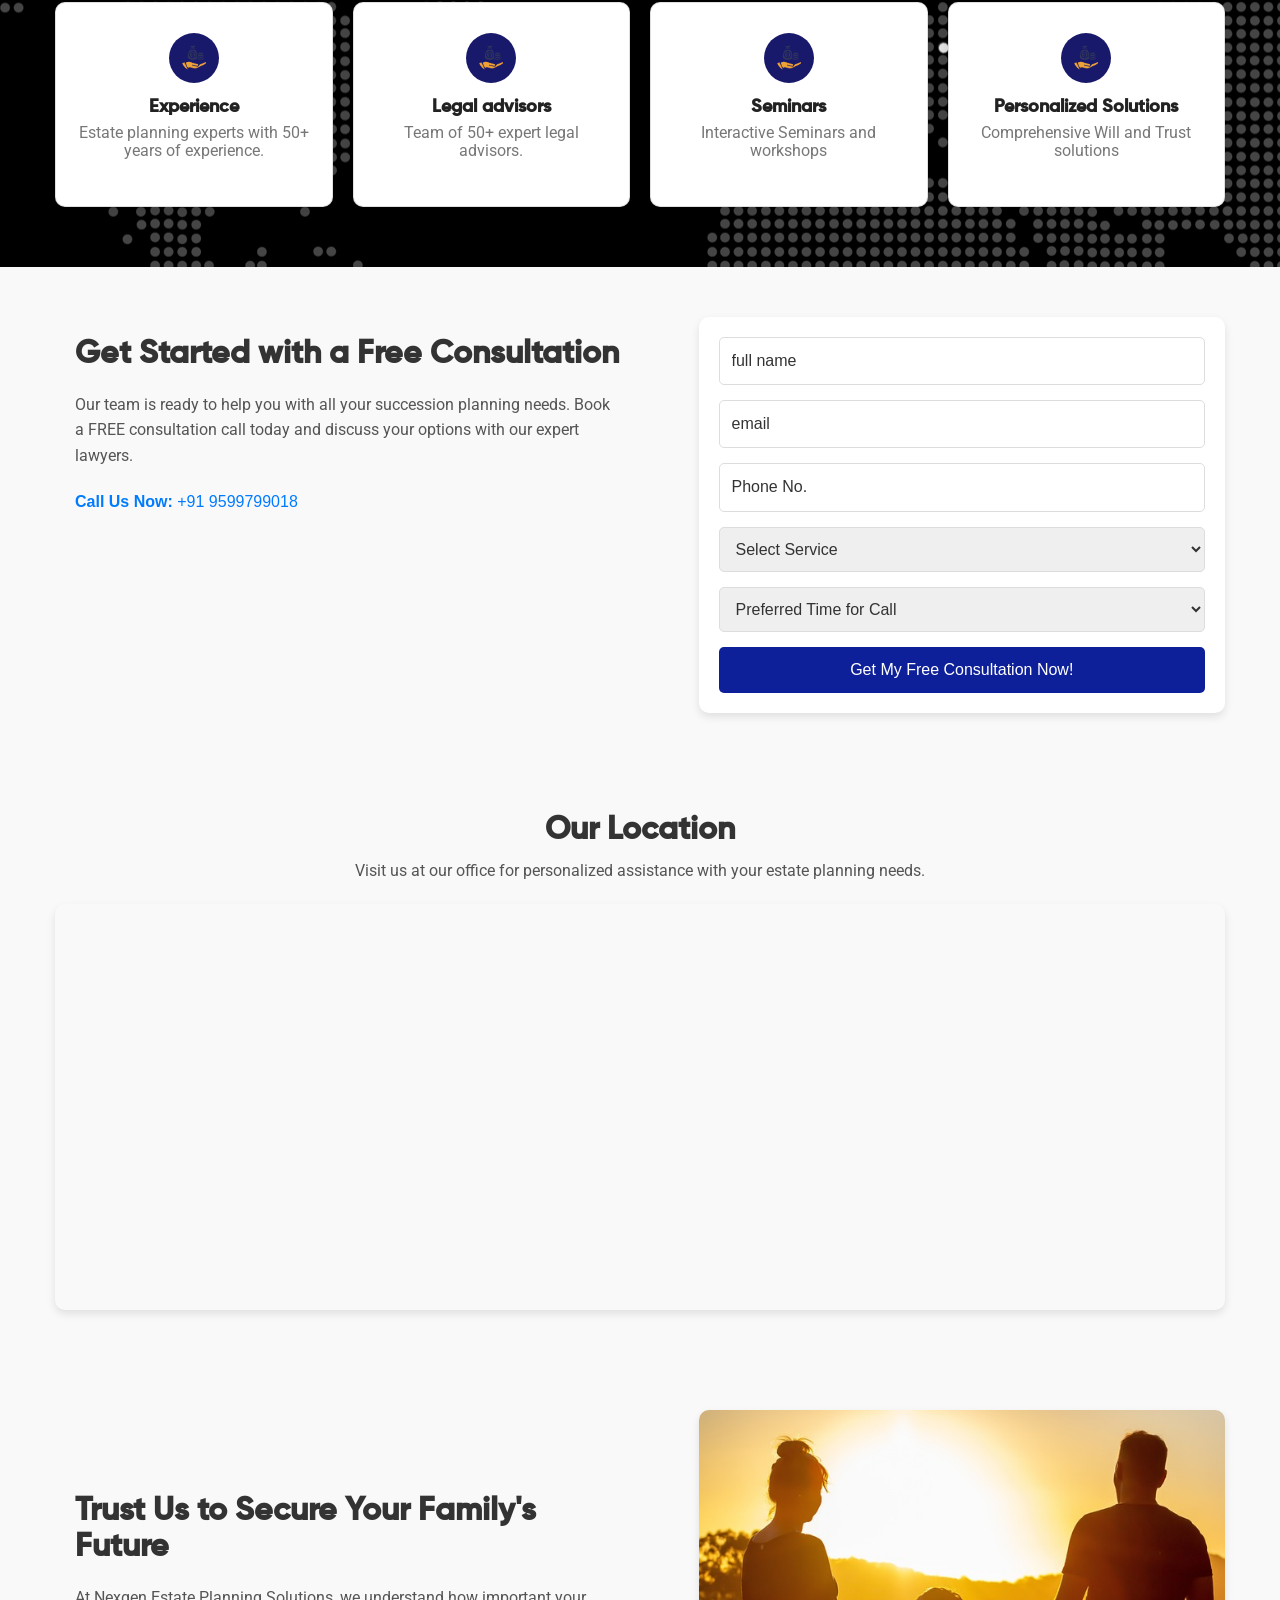
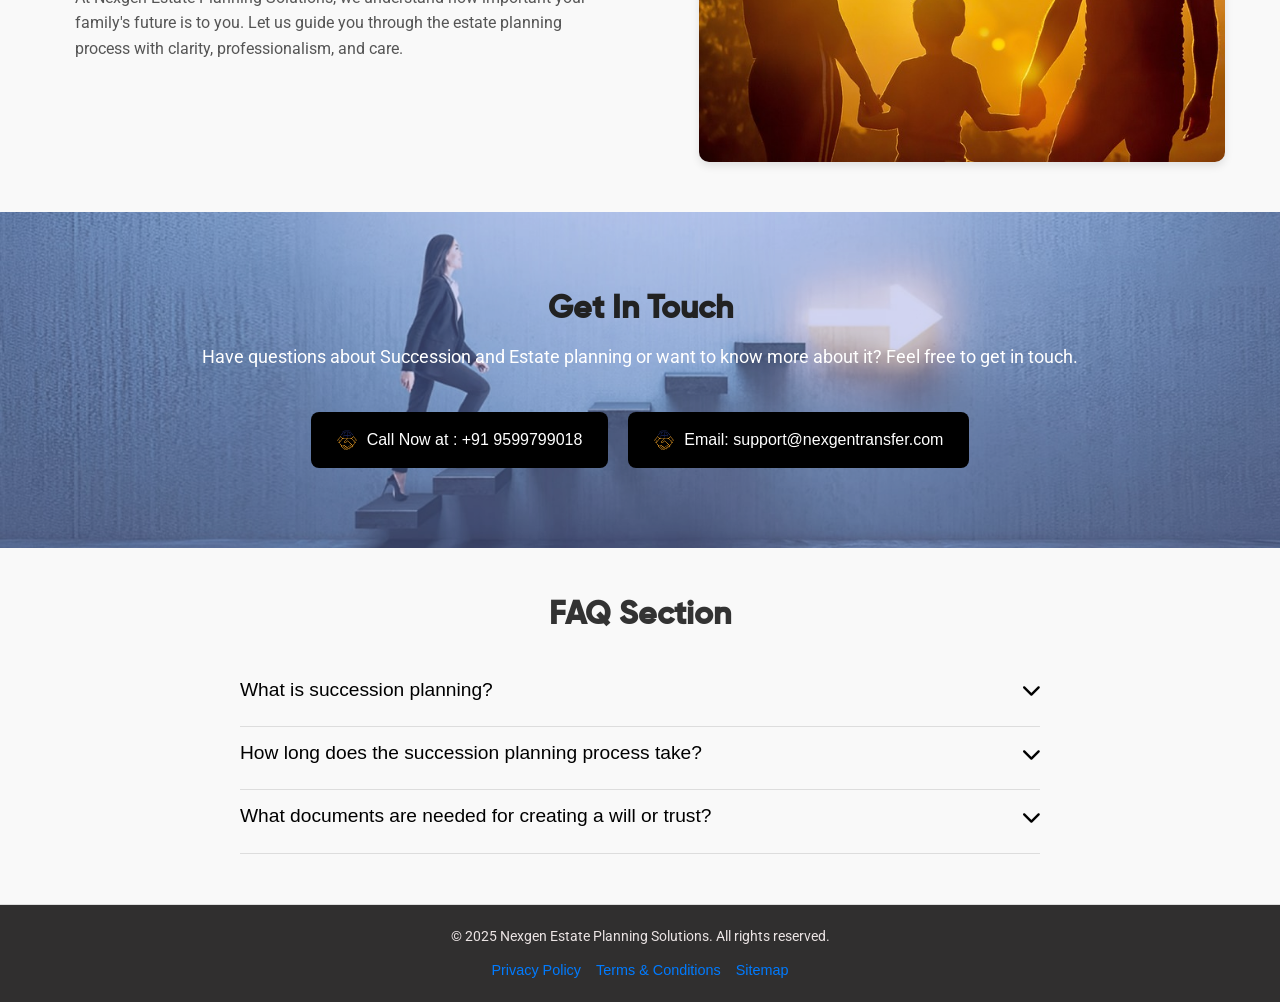
==== commit 0efe16ed: "have to edited" ====
--- a/index.html
+++ b/index.html
@@ -195,7 +195,7 @@
         </section>
 
         <!-- Why Choose Nexgen Estate Planning Solutions? -->
-
+        <!-- update this section  -->
         <section class="why-choose-section">
             <div class="container">
                 <div class="content">
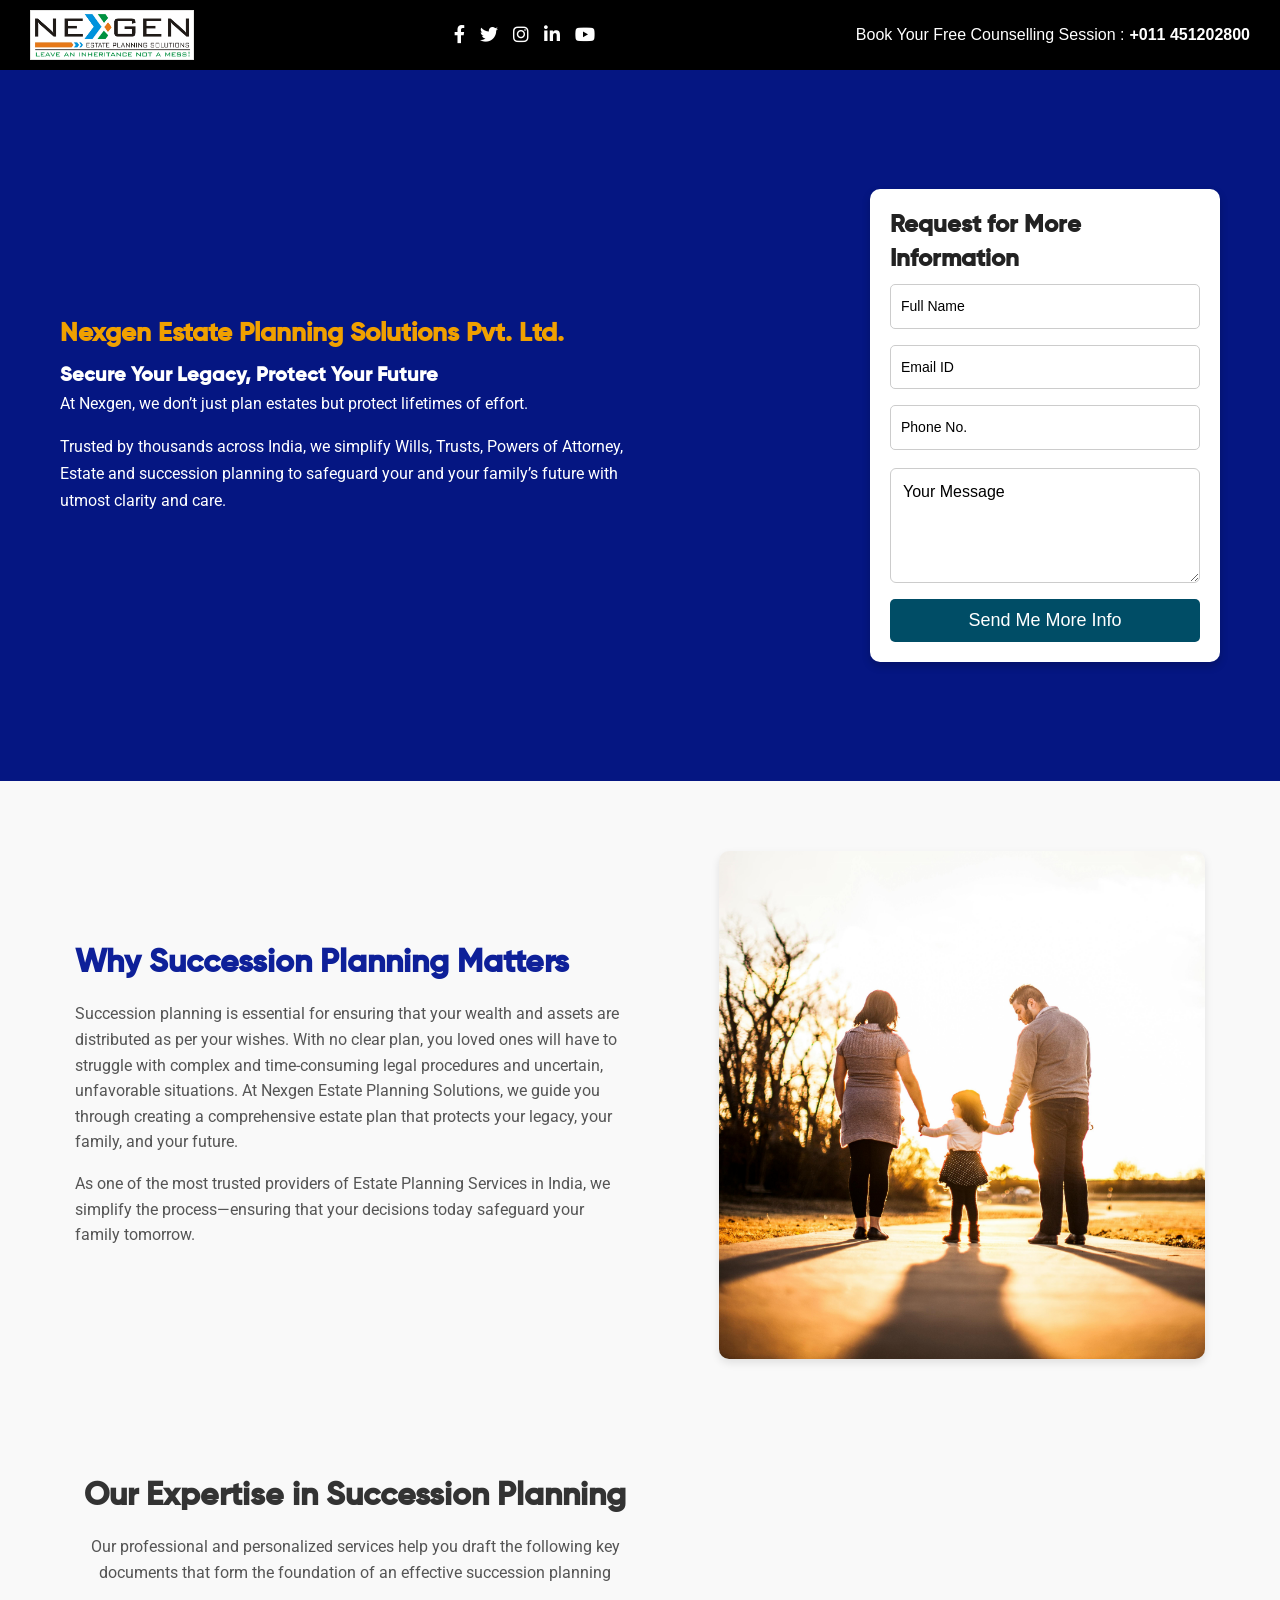
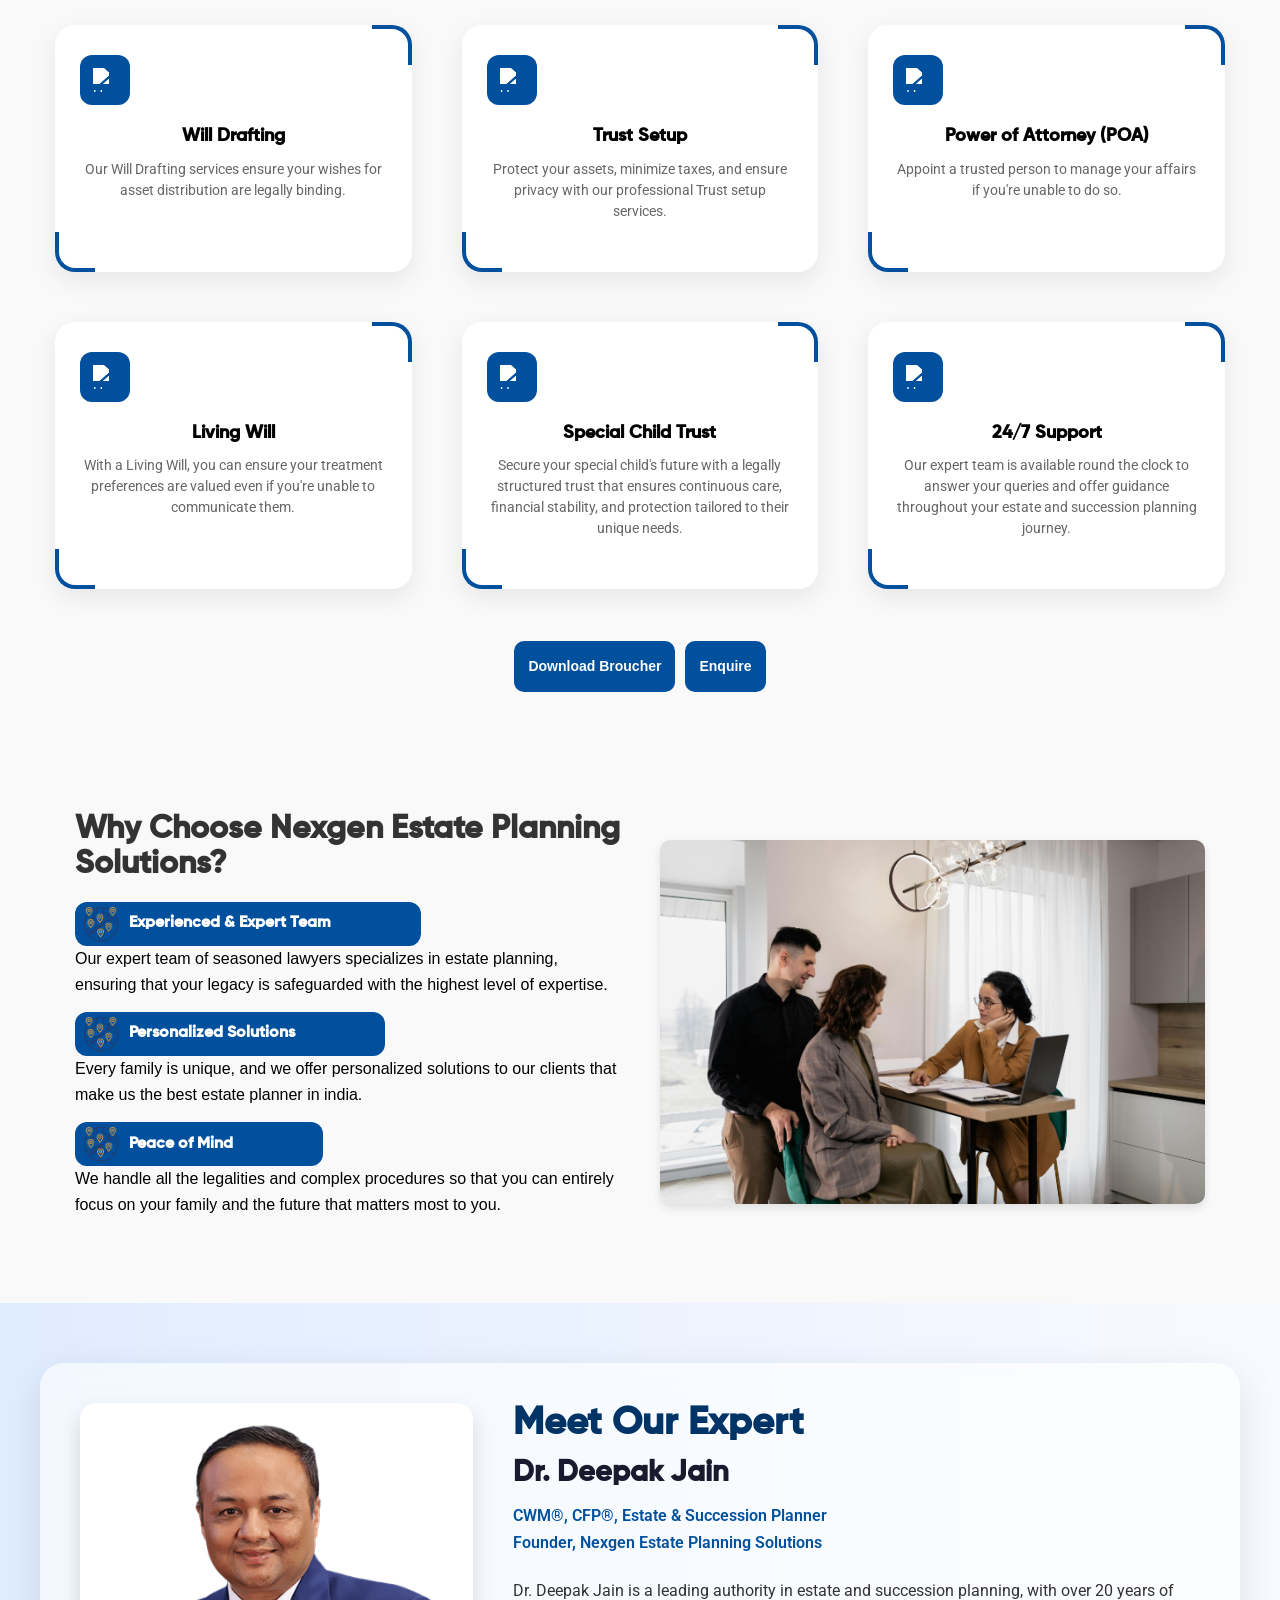
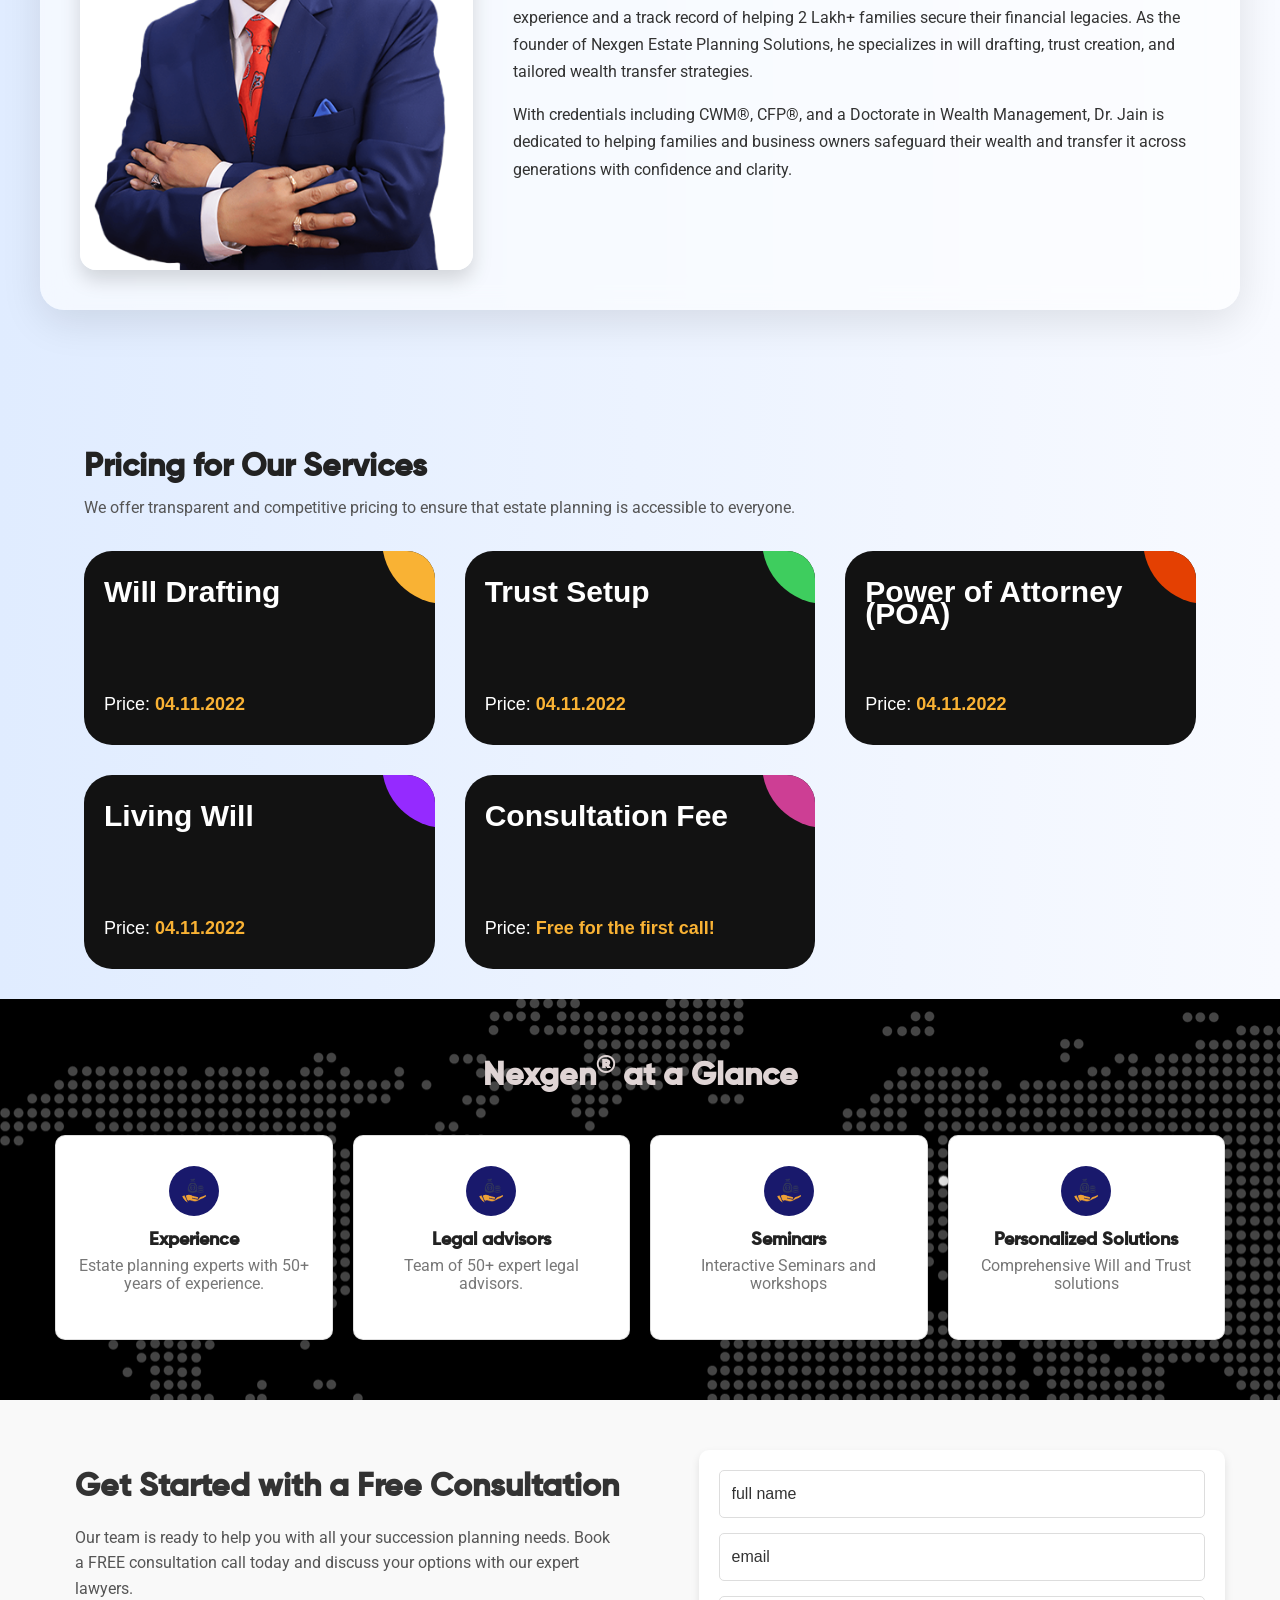
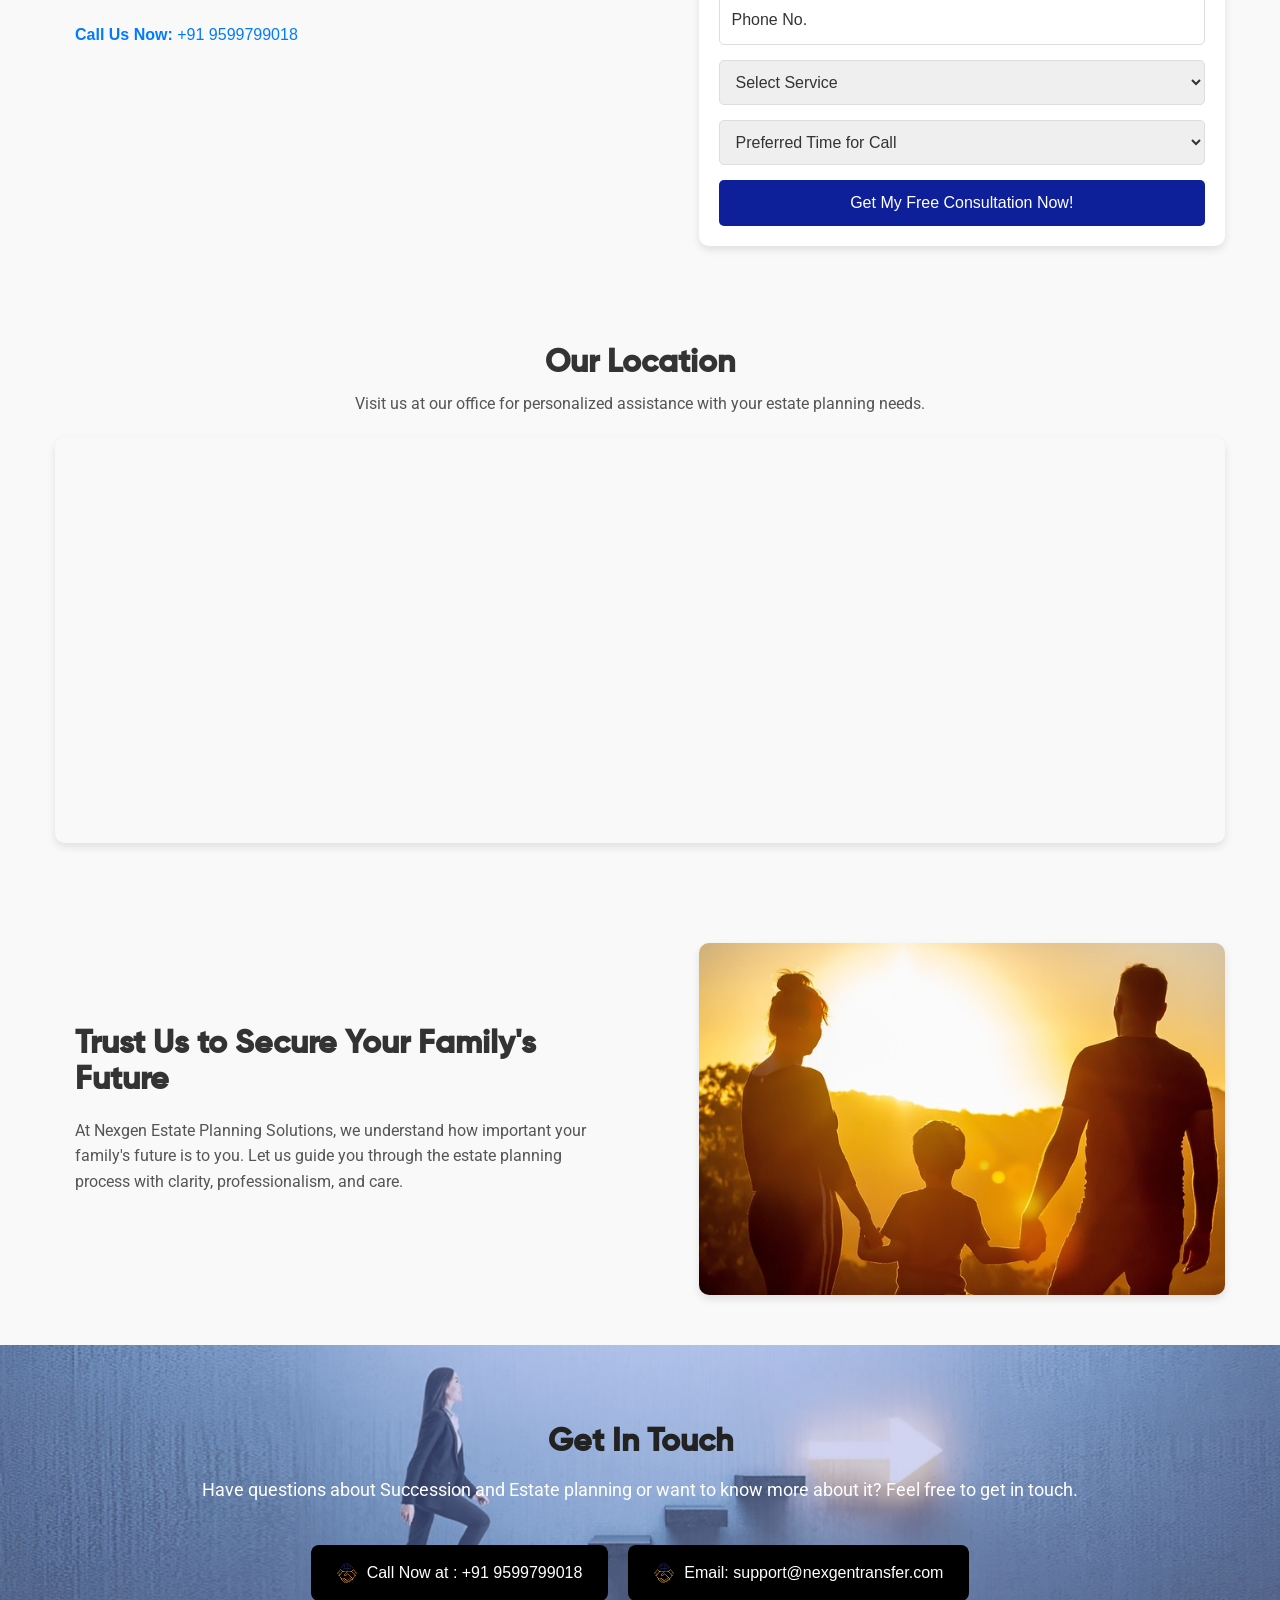
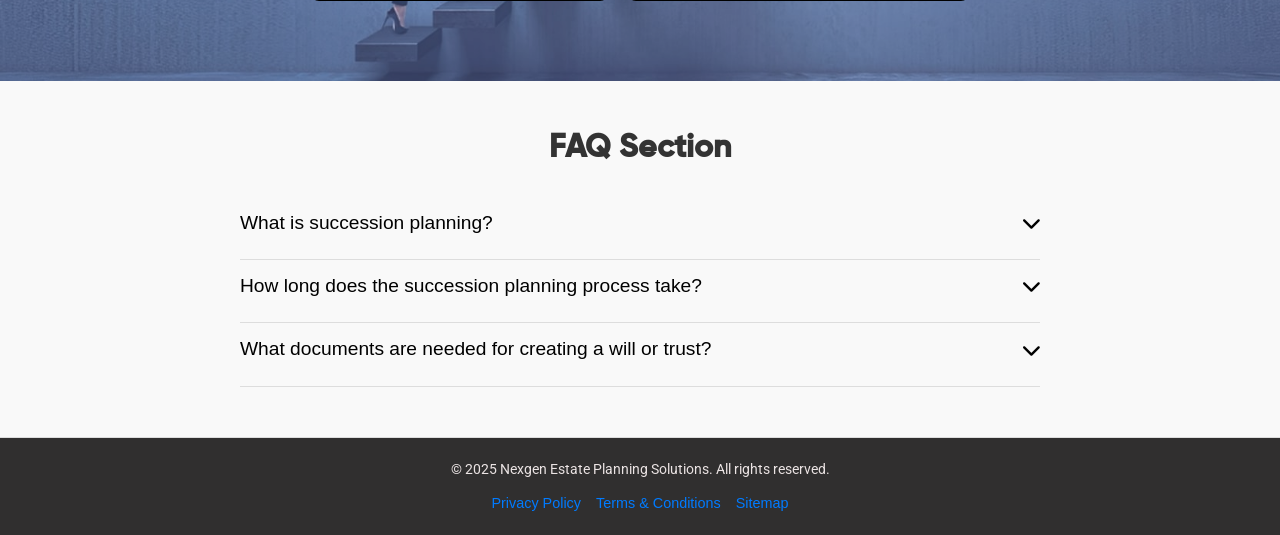
==== commit 607013e0: "created milesstone section" ====
--- a/index.html
+++ b/index.html
@@ -189,7 +189,9 @@
                 </div>
                 <div class="service-button">
                     <button>Download Broucher</button>
-                    <button>Enquire</button>
+                    <a href="#contact">
+                        <button>Enquire</button>
+                    </a>
                 </div>
             </div>
         </section>
@@ -281,6 +283,35 @@
                         <li><span>🧠</span> Published articles on estate planning & risk</li>
                     </ul>
                 </div>
+                <div class="milestone-section">
+                    <div class="milestone-image-container">
+                        <img src="./assets/images/milesstons.png" alt="Milestones" class="milestone-image">
+                        <div class="milestone-points">
+                            <div class="milestone-point-first">
+                                <p>Trained 50,000+ finance professionals across India and abroad</p>
+                            </div>
+                            <div class="milestone-point-second">
+                                <p>Held leadership roles at Citibank, Standard Chartered, ING Vysya</p>
+                            </div>
+                            <div class="milestone-point-third">
+                                <p>Led 300+ successful workshops on wealth and estate planning</p>
+                            </div>
+                            <div class="milestone-point-fourth">
+                                <p>Co-founded AAFM® India and founded Nexgen Estate Planning Solutions & FLAB India</p>
+                            </div>
+                            <div class="milestone-point-fivth">
+                                <p>Author of the book Estate Planning for Financial Advisors</p>
+                            </div>
+                            <div class="milestone-point-sixth">
+                                <p>Featured speaker at global finance forums and conferences</p>
+                            </div>
+                            <div class="milestone-point-seventh">
+                                <p>Contributed to leading articles and research papers on estate planning, risk
+                                    management, and portfolio structuring</p>
+                            </div>
+                        </div>
+                    </div>
+                </div>
             </div>
         </section>
 
@@ -433,7 +464,7 @@
                         </li>
                     </ul>
                 </div>
-                <div class="consultation-form">
+                <div class="consultation-form" id="contact">
                     <form>
                         <input type="text" name="name" placeholder="full name" required>
                         <input type="email" name="email" placeholder="email" required>
@@ -514,8 +545,6 @@
                 </div>
             </div>
         </section>
-
-
         <!-- faqs section  -->
 
         <section class="faq-section">
--- a/assets/css/style.css
+++ b/assets/css/style.css
@@ -323,6 +323,121 @@
     margin-bottom: 40px;
     line-height: 1.6;
 }
+
+.milestone-image-container {
+
+    text-align: left;
+}
+
+.milestone-image {
+    width: 100%;
+    height: auto;
+    border-radius: 10px;
+}
+
+.milestone-points {
+    position: relative;
+    max-width: 100%;
+
+}
+
+.milestone-point-first {
+    position: absolute;
+    top: -506px;
+    left: 200px;
+    width: 36%;
+    height: 50%;
+}
+
+.milestone-point-first p {
+    font-size: 10px;
+    font-weight: 600;
+
+}
+
+.milestone-point-second {
+    position: absolute;
+    top: -434px;
+    left: -10px;
+    width: 36%;
+    height: 50%;
+}
+
+.milestone-point-second p {
+    font-size: 10px;
+    font-weight: 600;
+
+}
+
+.milestone-point-third {
+    position: absolute;
+    top: -358px;
+    left: 200px;
+    width: 36%;
+    height: 50%;
+}
+
+.milestone-point-third p {
+    font-size: 10px;
+    font-weight: 600;
+
+}
+
+.milestone-point-fourth {
+    position: absolute;
+    top: -300px;
+    left: -10px;
+    width: 36%;
+    height: 50%;
+}
+
+.milestone-point-fourth p {
+    font-size: 10px;
+    font-weight: 600;
+
+}
+
+.milestone-point-fivth {
+    position: absolute;
+    top: -220px;
+    left: 200px;
+    width: 36%;
+    height: 50%;
+}
+
+.milestone-point-fivth p {
+    font-size: 10px;
+    font-weight: 600;
+
+}
+
+.milestone-point-sixth {
+    position: absolute;
+    top: -154px;
+    left: -10px;
+    width: 36%;
+    height: 50%;
+}
+
+.milestone-point-sixth p {
+    font-size: 10px;
+    font-weight: 600;
+
+}
+
+.milestone-point-seventh {
+    position: absolute;
+    top: -94px;
+    left: 200px;
+    width: 36%;
+    height: 50%;
+}
+
+.milestone-point-seventh p {
+    font-size: 10px;
+    font-weight: 600;
+}
+
 
 .cards-container {
     display: grid;
@@ -743,6 +858,7 @@
 }
 
 .milestone-section {
+    display: none;
     margin-top: 0px;
     padding: 20px;
 }
@@ -777,6 +893,25 @@
 
 .milestones span {
     font-size: 1.2rem;
+}
+
+@media (max-width: 768px) {
+    .milestone-section {
+        display: block;
+    }
+
+    .milestone-point {
+        flex-direction: column;
+        align-items: flex-start;
+    }
+
+    .milestone-icon {
+        font-size: 20px;
+    }
+
+    .milestone-point p {
+        font-size: 12px;
+    }
 }
 
 /* Responsive */
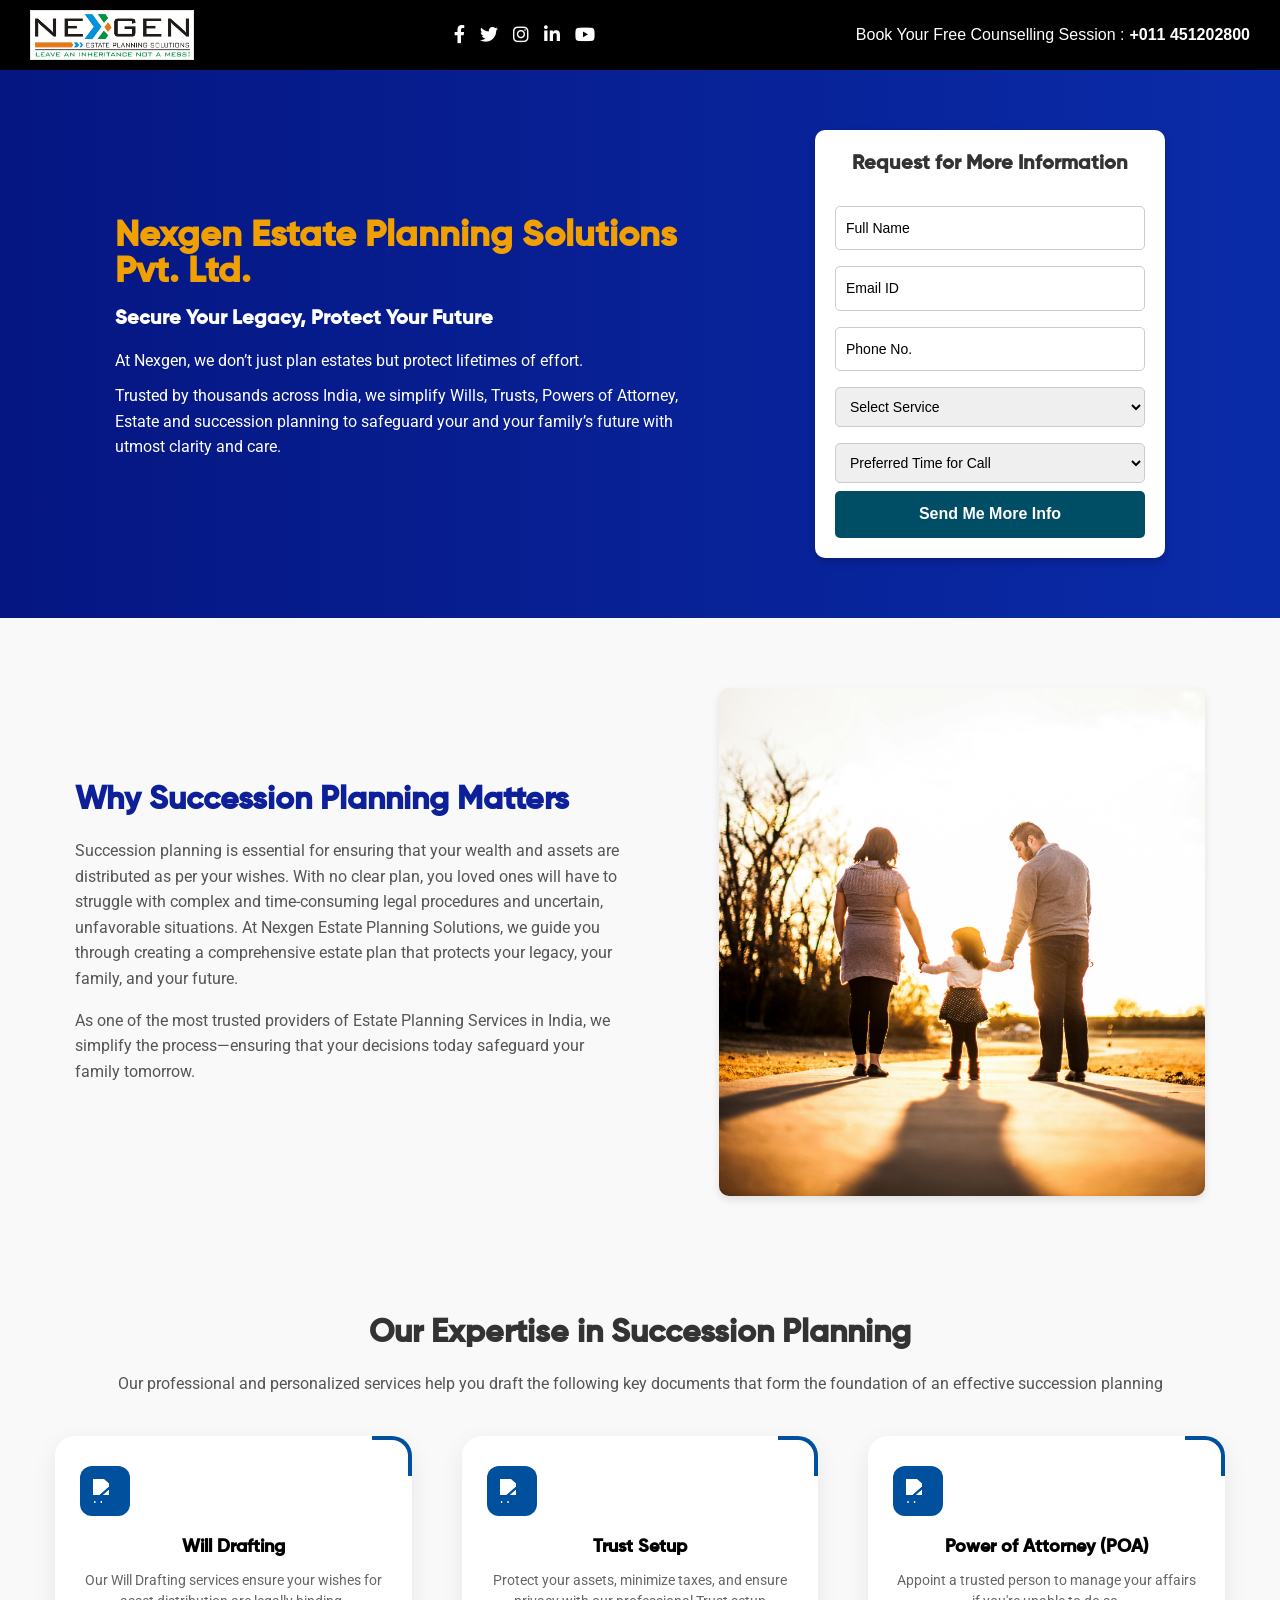
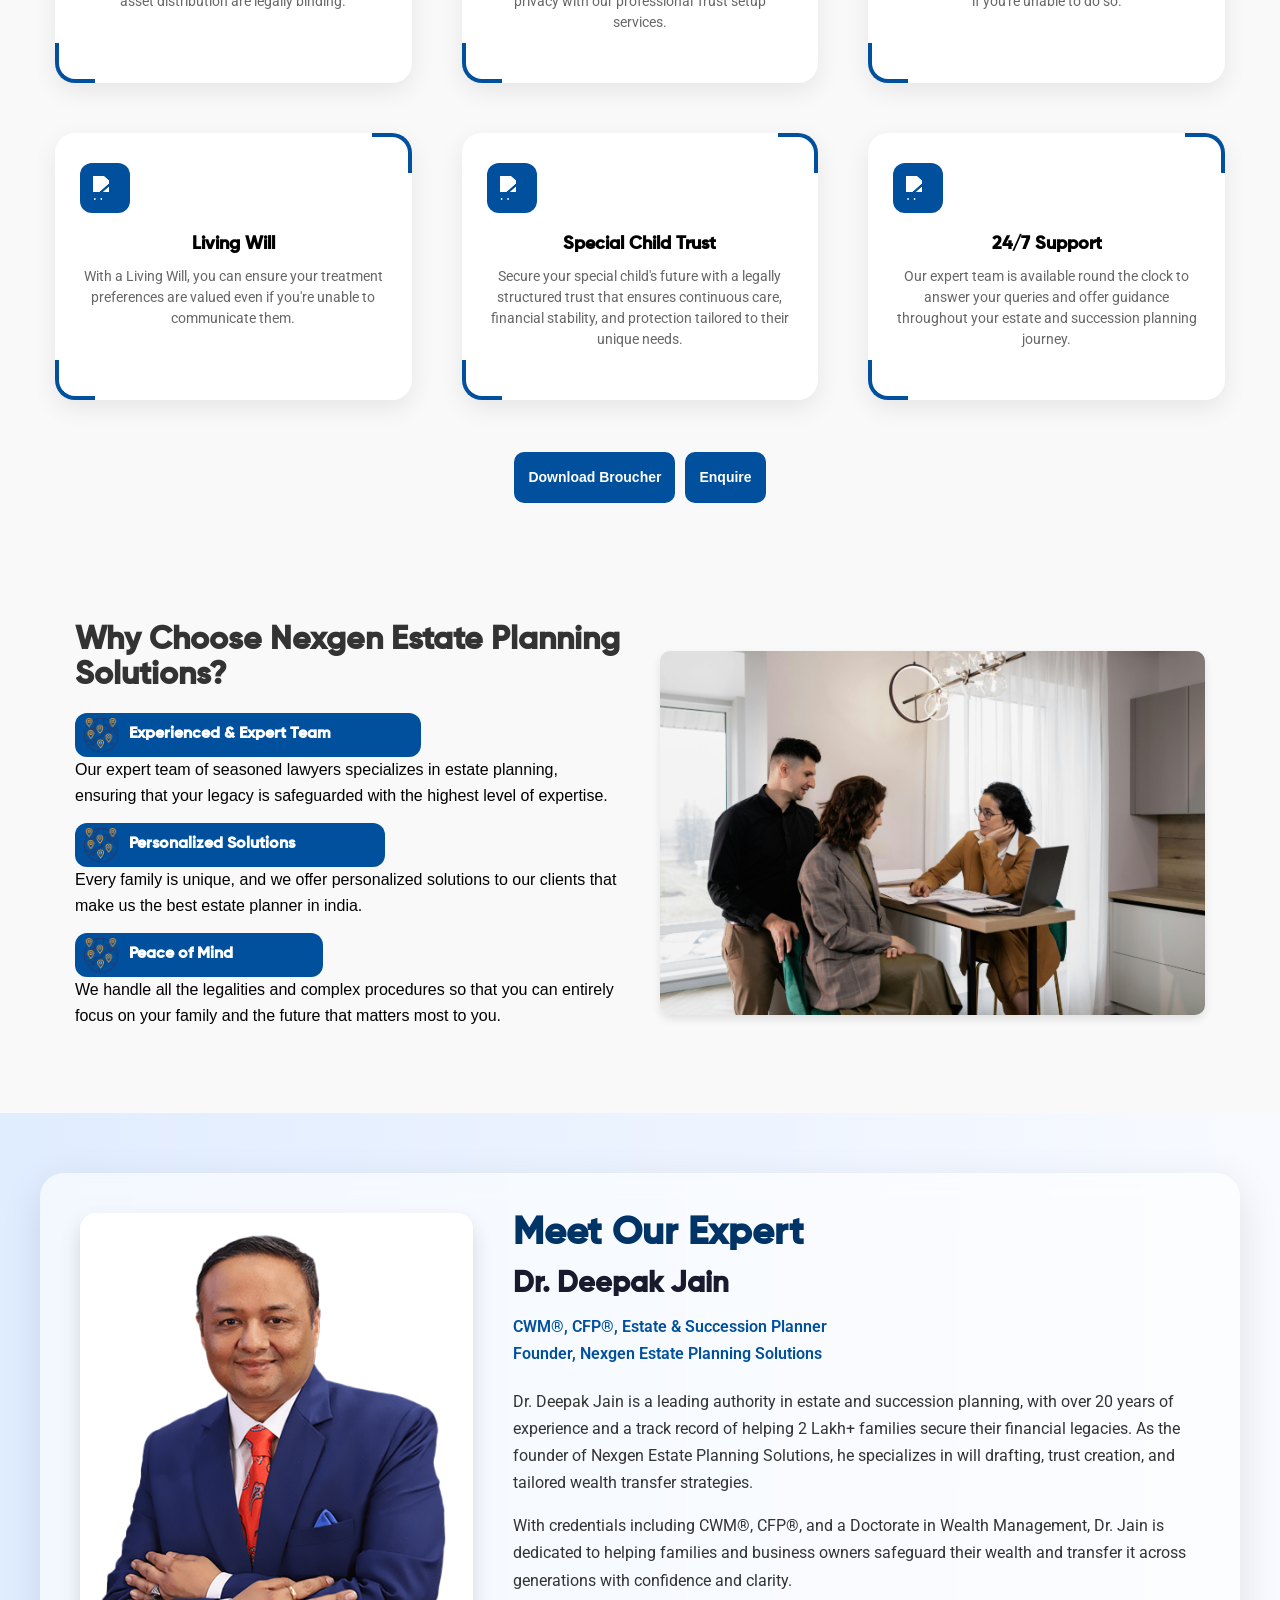
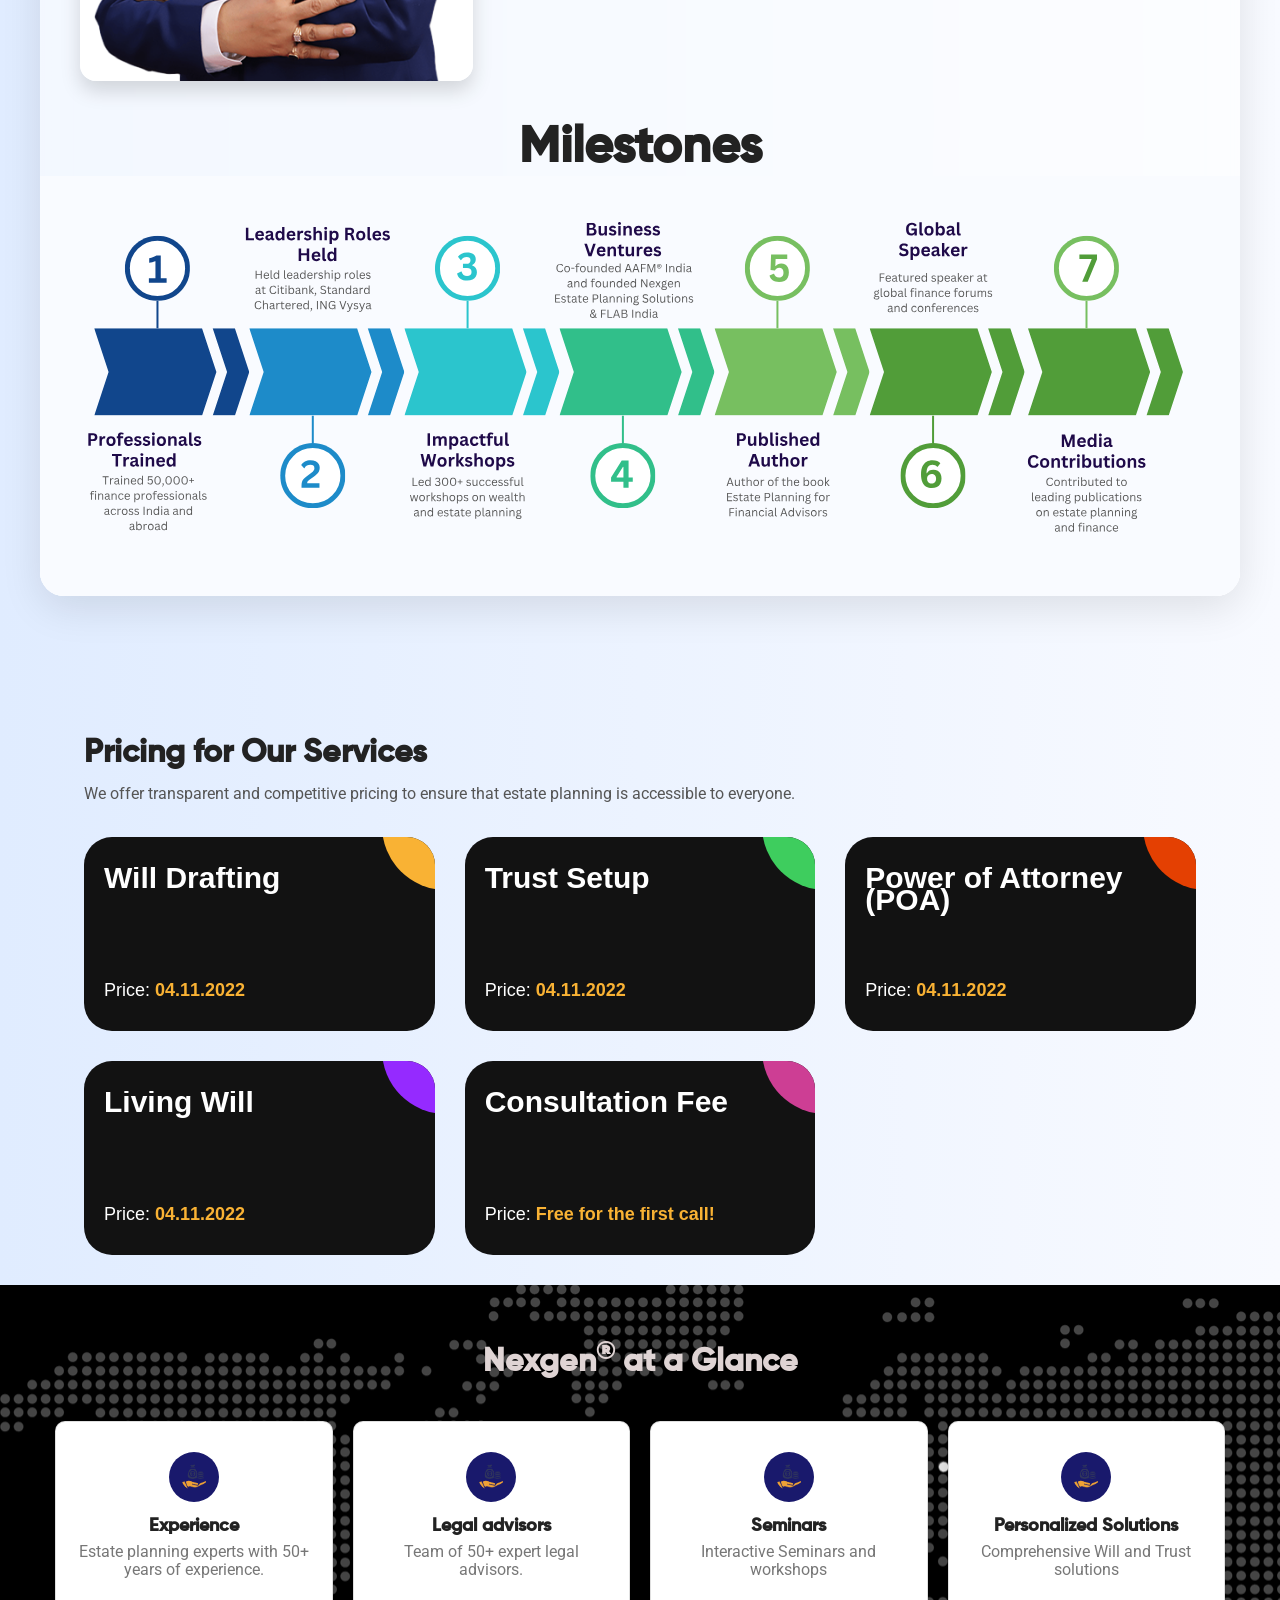
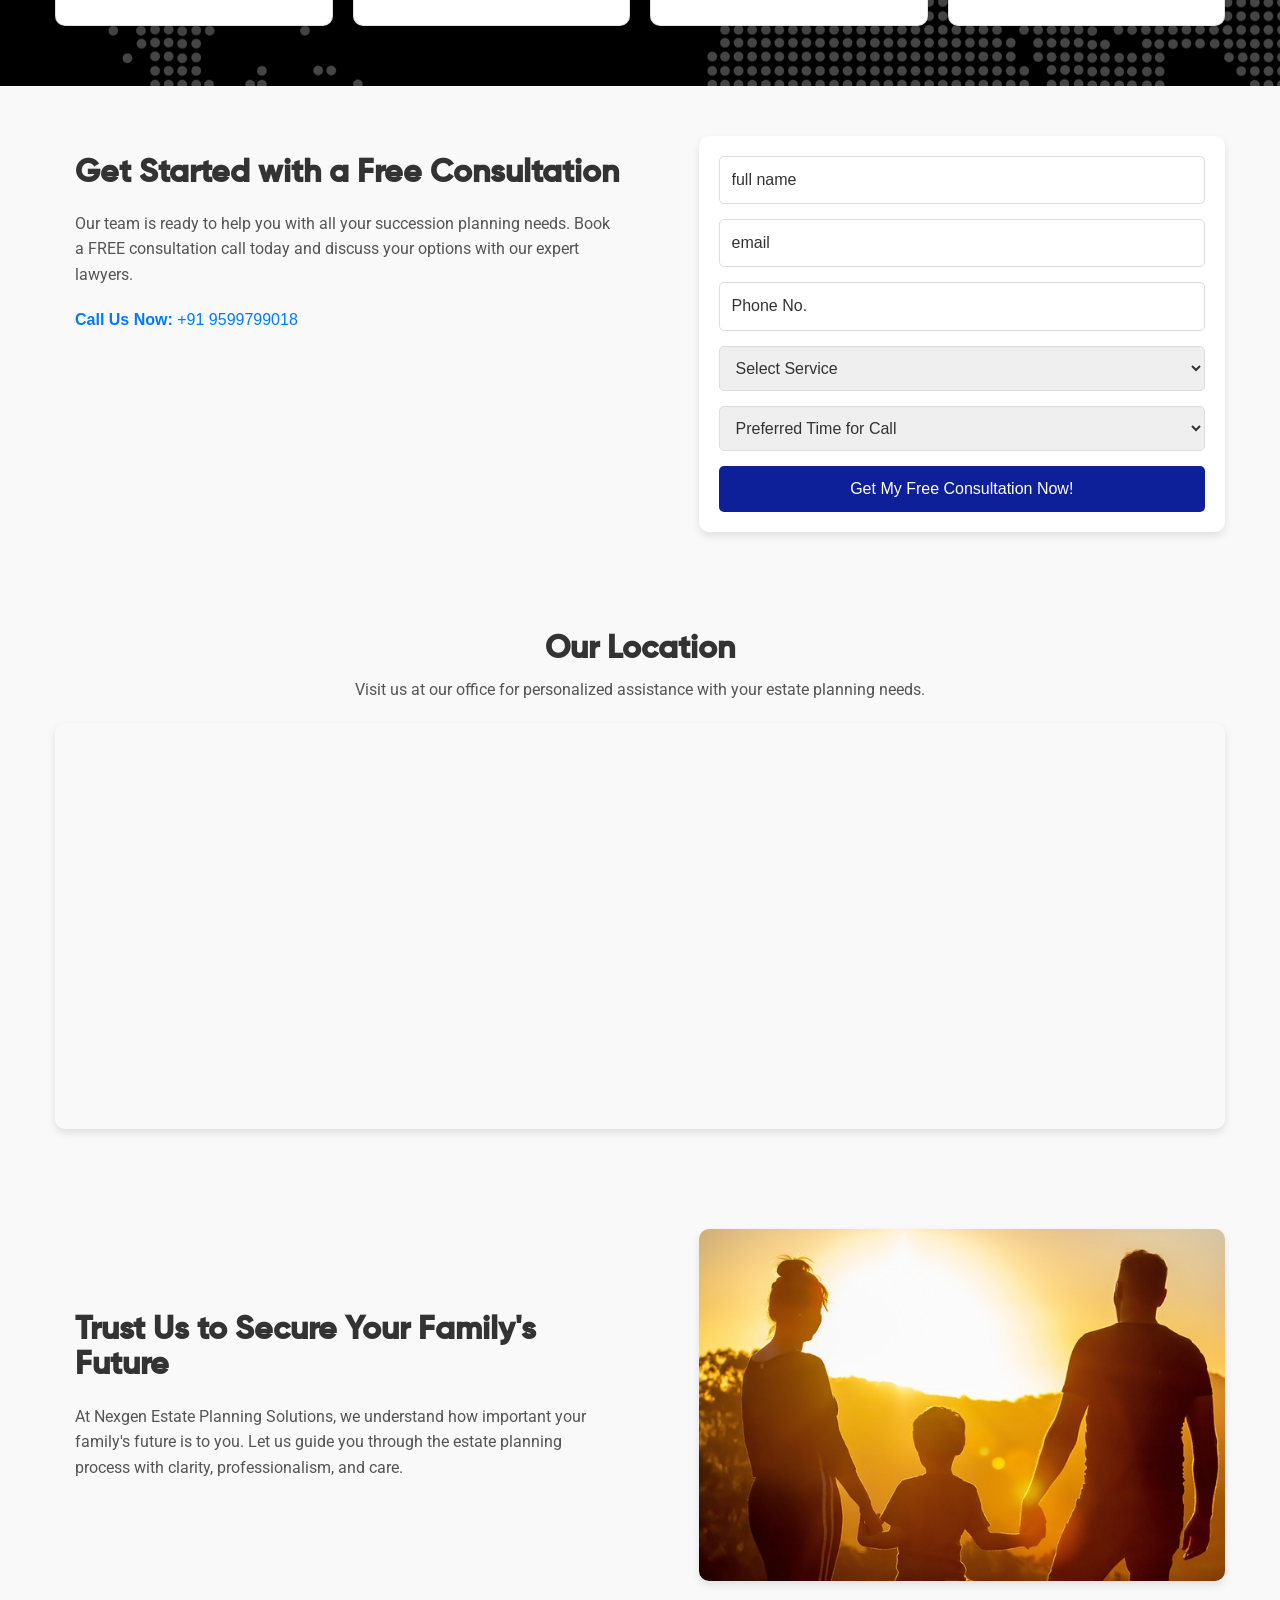
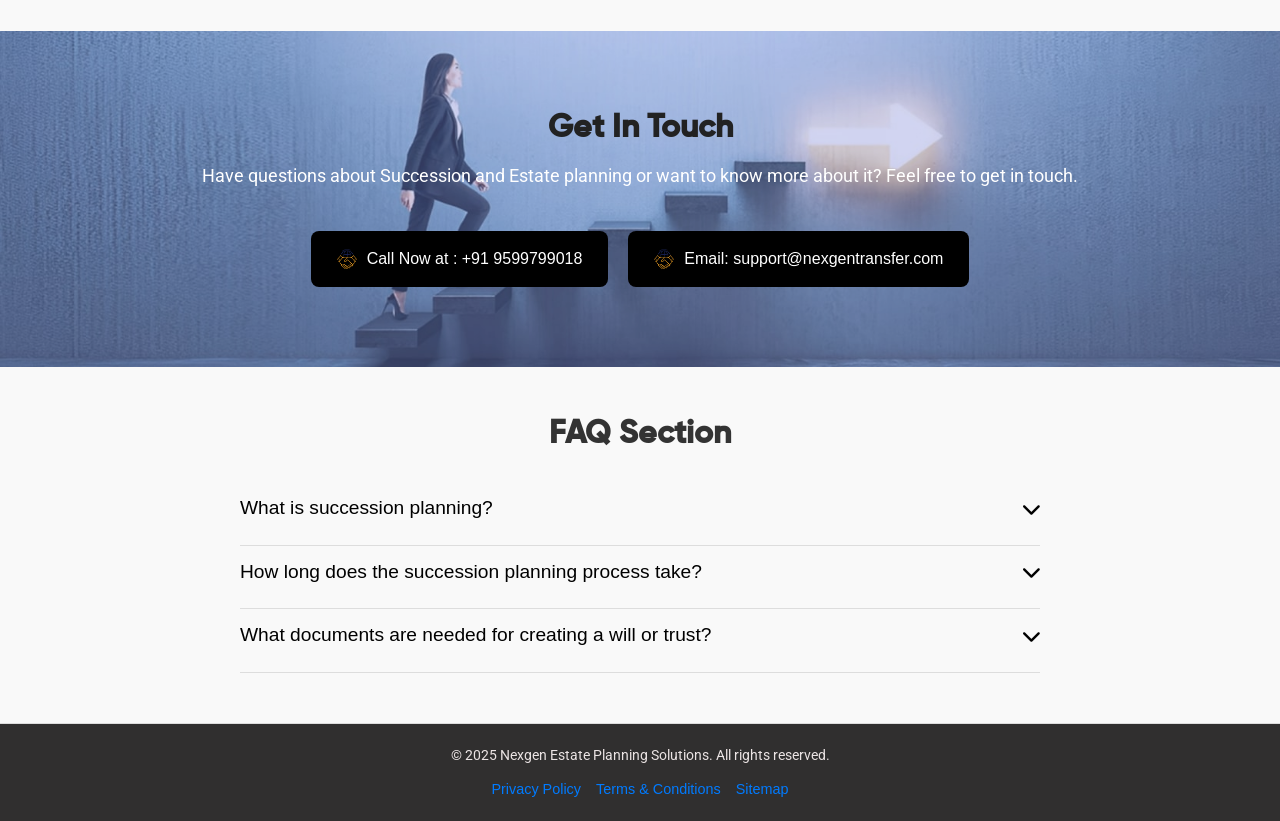
==== commit 7ff225fd: "added images of milesstnes" ====
--- a/index.html
+++ b/index.html
@@ -95,7 +95,20 @@
                     <input type="tel" name="MasterInner_txtMobile" id="phone" placeholder="Phone No." required
                         pattern="[0-9]{10}" title="Please enter a valid 10-digit phone number"
                         onkeypress="return isNumberKey(event)" oninput="validatePhoneNumber(this)" maxlength="10">
-                    <textarea name="MasterInner_message" placeholder="Your Message" rows="4" required></textarea>
+                    <select name="preferred_time" required>
+                        <option value="" disabled selected>Select Service</option>
+                        <option value="morning">Will Drafting</option>
+                        <option value="afternoon">Trust Setup</option>
+                        <option value="evening">Power of Attorney (POA)</option>
+                        <option value="evening">Living Will</option>
+                        <option value="evening">Special Child Trust</option>
+                    </select>
+                    <select name="preferred_time" required>
+                        <option value="" disabled selected>Preferred Time for Call</option>
+                        <option value="morning">Morning</option>
+                        <option value="afternoon">Afternoon</option>
+                        <option value="evening">Evening</option>
+                    </select>
                     <div class="captcha-container">
                         <div class="g-recaptcha" data-sitekey="6LfvNMsUAAAAABK7t3ucXGRBaUTcHcUR6QvCiQTY"></div>
                     </div>
@@ -271,47 +284,16 @@
                         </p>
                     </div>
                 </div>
-                <div class="milestone-section">
-                    <h4>Milestones That Define His Impact</h4>
-                    <ul class="milestones">
-                        <li><span>📊</span> Trained 50,000+ finance professionals</li>
-                        <li><span>🏦</span> Leadership at Citibank, Standard Chartered, ING Vysya</li>
-                        <li><span>🎤</span> Led 300+ workshops on wealth & estate planning</li>
-                        <li><span>🚀</span> Co-founded AAFM® India, FLAB India, Nexgen</li>
-                        <li><span>📘</span> Author: *Estate Planning for Financial Advisors*</li>
-                        <li><span>🌐</span> Global speaker & finance forum contributor</li>
-                        <li><span>🧠</span> Published articles on estate planning & risk</li>
-                    </ul>
-                </div>
-                <div class="milestone-section">
-                    <div class="milestone-image-container">
-                        <img src="./assets/images/milesstons.png" alt="Milestones" class="milestone-image">
-                        <div class="milestone-points">
-                            <div class="milestone-point-first">
-                                <p>Trained 50,000+ finance professionals across India and abroad</p>
-                            </div>
-                            <div class="milestone-point-second">
-                                <p>Held leadership roles at Citibank, Standard Chartered, ING Vysya</p>
-                            </div>
-                            <div class="milestone-point-third">
-                                <p>Led 300+ successful workshops on wealth and estate planning</p>
-                            </div>
-                            <div class="milestone-point-fourth">
-                                <p>Co-founded AAFM® India and founded Nexgen Estate Planning Solutions & FLAB India</p>
-                            </div>
-                            <div class="milestone-point-fivth">
-                                <p>Author of the book Estate Planning for Financial Advisors</p>
-                            </div>
-                            <div class="milestone-point-sixth">
-                                <p>Featured speaker at global finance forums and conferences</p>
-                            </div>
-                            <div class="milestone-point-seventh">
-                                <p>Contributed to leading articles and research papers on estate planning, risk
-                                    management, and portfolio structuring</p>
-                            </div>
-                        </div>
-                    </div>
-                </div>
+                <div class="milesstones">
+                    <h2>Milestones</h2>
+                    <div class="milesstone">
+                        <img src="./assets/images/milesstones.svg" alt="">
+                    </div>
+                    <div class="milesstone-desktop">
+                        <img src="./assets/images/milesstones-desktop.svg" alt="">
+                    </div>
+                </div>
+
             </div>
         </section>
 
--- a/assets/css/style.css
+++ b/assets/css/style.css
@@ -84,57 +84,44 @@
     }
 }
 
-
+/* Banner Section Styling */
 .banner {
     display: flex;
     flex-wrap: wrap;
     align-items: center;
-    justify-content: space-between;
-    background-image: url("../images/background/pattern-3.png");
-    background: rgb(5, 22, 130);
+    justify-content: center;
+    gap: 100px;
+    background: linear-gradient(to right, #051682, #0a2ba8);
     color: white;
-    padding: 60px;
-    /* Increased padding */
-    min-height: 711px;
-    /* Set a minimum height */
+    padding: 60px 30px;
+    min-height: 400px;
     text-align: left;
 }
 
-.content {
+.banner .content {
     max-width: 600px;
 }
 
-.content h1 {
-    color: #f0a000;
-    font-size: 26px;
+.banner .content h1 {
+    font-size: 36px;
     font-weight: bold;
     margin-bottom: 15px;
-}
-
-.content p {
+    color: #f0a000;
+}
+
+.banner .content h5 {
+    font-size: 20px;
+    margin-bottom: 15px;
+}
+
+.banner .content p {
+    font-size: 16px;
     color: white;
-}
-
-.content ul {
-    color: white;
-    list-style: none;
-    padding: 0;
-}
-
-.content ul li {
-    display: flex;
-    align-items: center;
-    font-size: 18px;
+    line-height: 1.6;
     margin-bottom: 10px;
 }
 
-/* .content ul li::before {
-    content: '\2714';
-    color: #FFD700;
-    font-size: 20px;
-    margin-right: 10px;
-} */
-
+/* Form Container Styling */
 .form-container {
     background: white;
     padding: 20px;
@@ -144,90 +131,59 @@
     width: 100%;
 }
 
-.form-container h2 {
+.form-container h4 {
     text-align: center;
     color: #333;
-}
-
-.form-container input {
+    margin-bottom: 20px;
+    font-size: 20px;
+    font-weight: bold;
+}
+
+.form-container input,
+.form-container select {
     width: 100%;
     padding: 10px;
     margin: 8px 0;
     border: 1px solid #ccc;
     border-radius: 5px;
+    font-size: 14px;
 }
 
 .form-container button {
     width: 100%;
-    padding: 10px;
+    padding: 12px;
     background-color: #004d66;
     color: white;
     border: none;
     border-radius: 5px;
-    font-size: 18px;
+    font-size: 16px;
+    font-weight: bold;
     cursor: pointer;
-}
-
-.form-container textarea {
-    width: 100%;
-    padding: 12px;
-    margin: 10px 0;
-    border: 1px solid #ccc;
-    border-radius: 6px;
-    font-size: 16px;
-}
-
-.download-btn {
-    display: inline-block;
-    background: #f0a000;
-    color: black;
-    padding: 12px 20px;
-    border-radius: 5px;
-    text-decoration: none;
-    font-weight: bold;
-    margin-top: 20px;
-    display: flex;
-    align-items: center;
-    max-width: 220px;
-}
-
-.download-btn::before {
-    content: '\1F4C4';
-    /* Document icon */
-    font-size: 20px;
-    margin-right: 8px;
-}
-
+    transition: background-color 0.3s ease;
+}
+
+.form-container button:hover {
+    background-color: #003d52;
+}
+
+/* Responsive Design */
 @media (max-width: 768px) {
     .banner {
         flex-direction: column;
         text-align: center;
         padding: 30px;
-        min-height: auto;
-    }
-
-    .content {
+    }
+
+    .banner .content {
         max-width: 100%;
-    }
-
-    .content h1 {
-        font-size: 24px;
-    }
-
-    .content ul li {
-        font-size: 16px;
     }
 
     .form-container {
         margin-top: 20px;
         max-width: 90%;
     }
-
-    .download-btn {
-        justify-content: center;
-        max-width: 100%;
-    }
-}
+}
+
 
 /* // why successes planning */
 .succession-planning-section {
@@ -857,46 +813,28 @@
     color: #333;
 }
 
-.milestone-section {
+.milesstones {
+    display: flex;
+    flex-direction: column;
+    justify-content: center;
+    align-items: center;
+}
+
+.milesstone {
     display: none;
-    margin-top: 0px;
-    padding: 20px;
-}
-
-.milestone-section h4 {
-    font-size: 1.4rem;
-    margin-bottom: 15px;
-    color: #003d66;
-}
-
-.milestones {
-    list-style: none;
-    padding-left: 0;
-}
-
-.milestones li {
-    background: #eaf4ff;
-    border-left: 4px solid #0056b3;
-    padding: 10px 15px;
-    margin-bottom: 12px;
-    font-weight: 500;
-    display: flex;
-    align-items: center;
-    gap: 10px;
-    border-radius: 8px;
-    transition: all 0.3s ease;
-}
-
-.milestones li:hover {
-    background-color: #d9ebff;
-}
-
-.milestones span {
-    font-size: 1.2rem;
 }
 
 @media (max-width: 768px) {
-    .milestone-section {
+    .milestone-points {
+        padding: 10px;
+        gap: 10px;
+    }
+
+    .milesstone-desktop {
+        display: none;
+    }
+
+    .milesstone {
         display: block;
     }
 
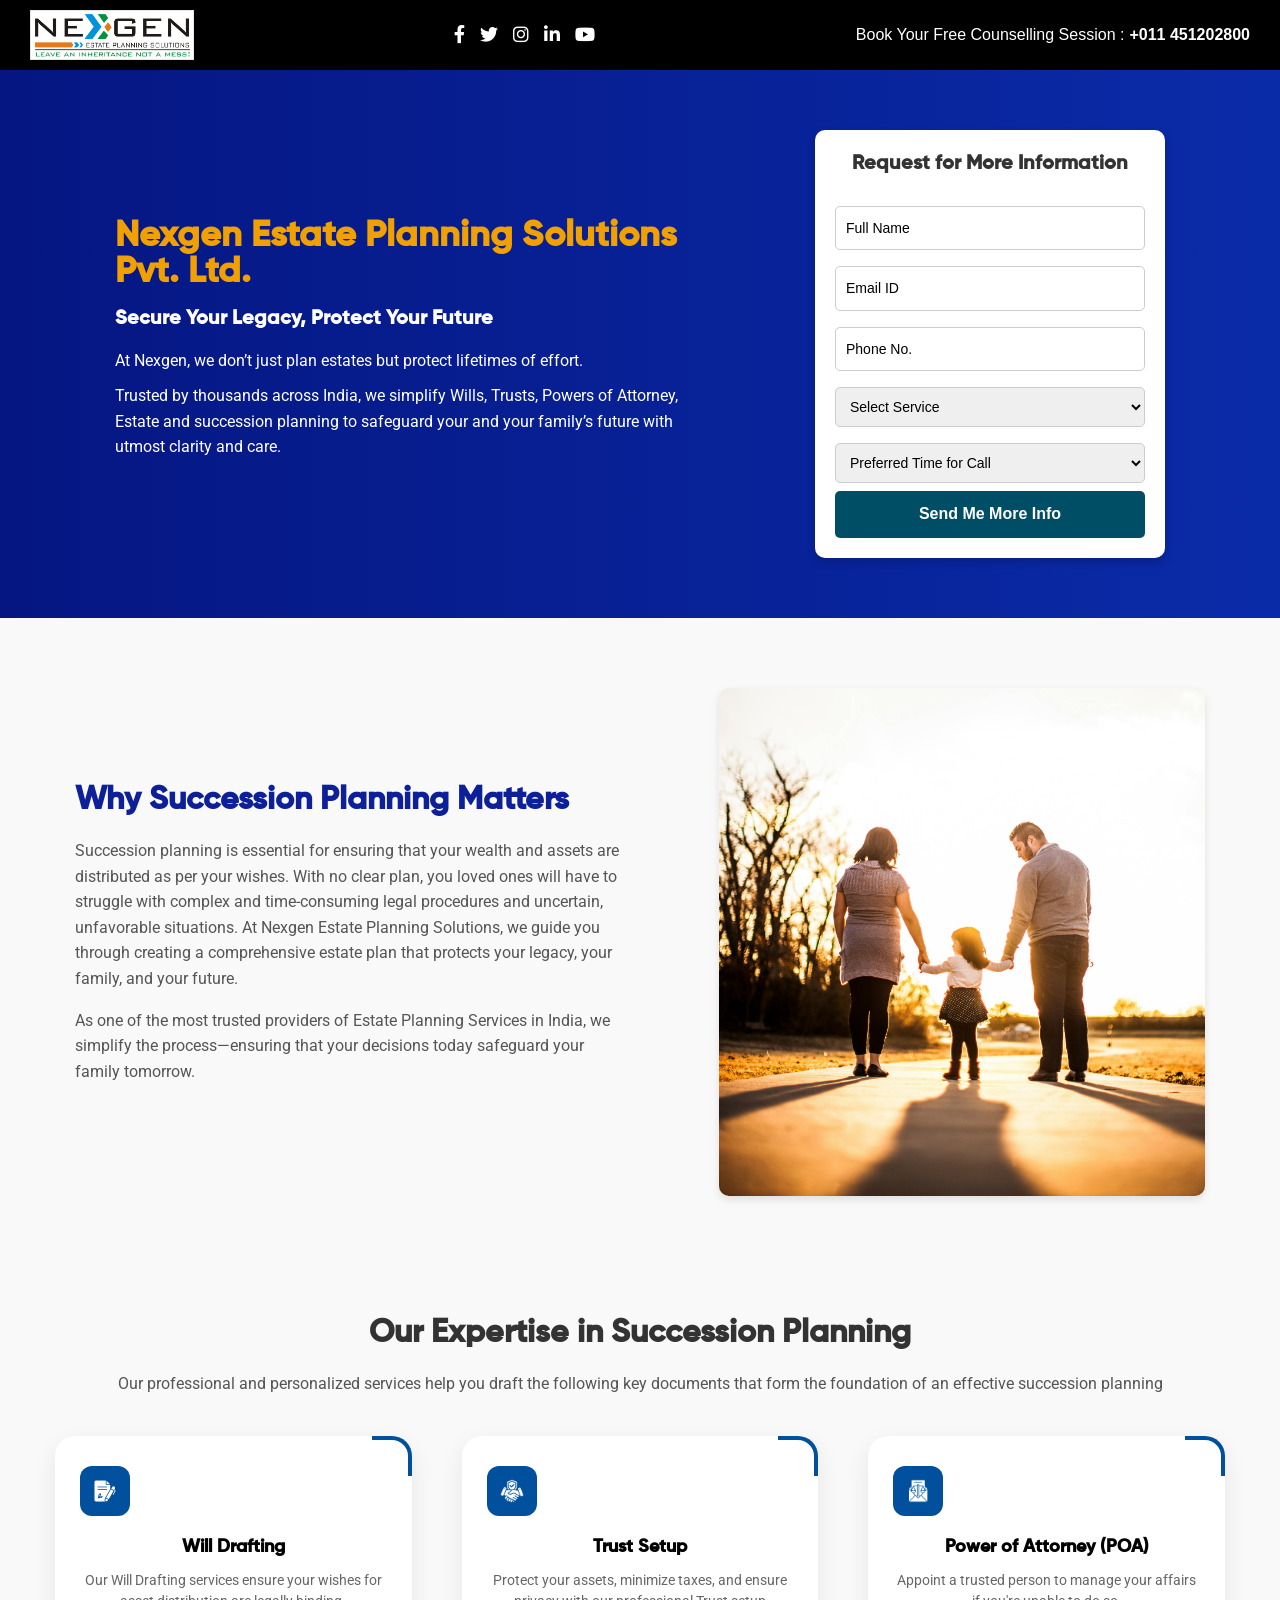
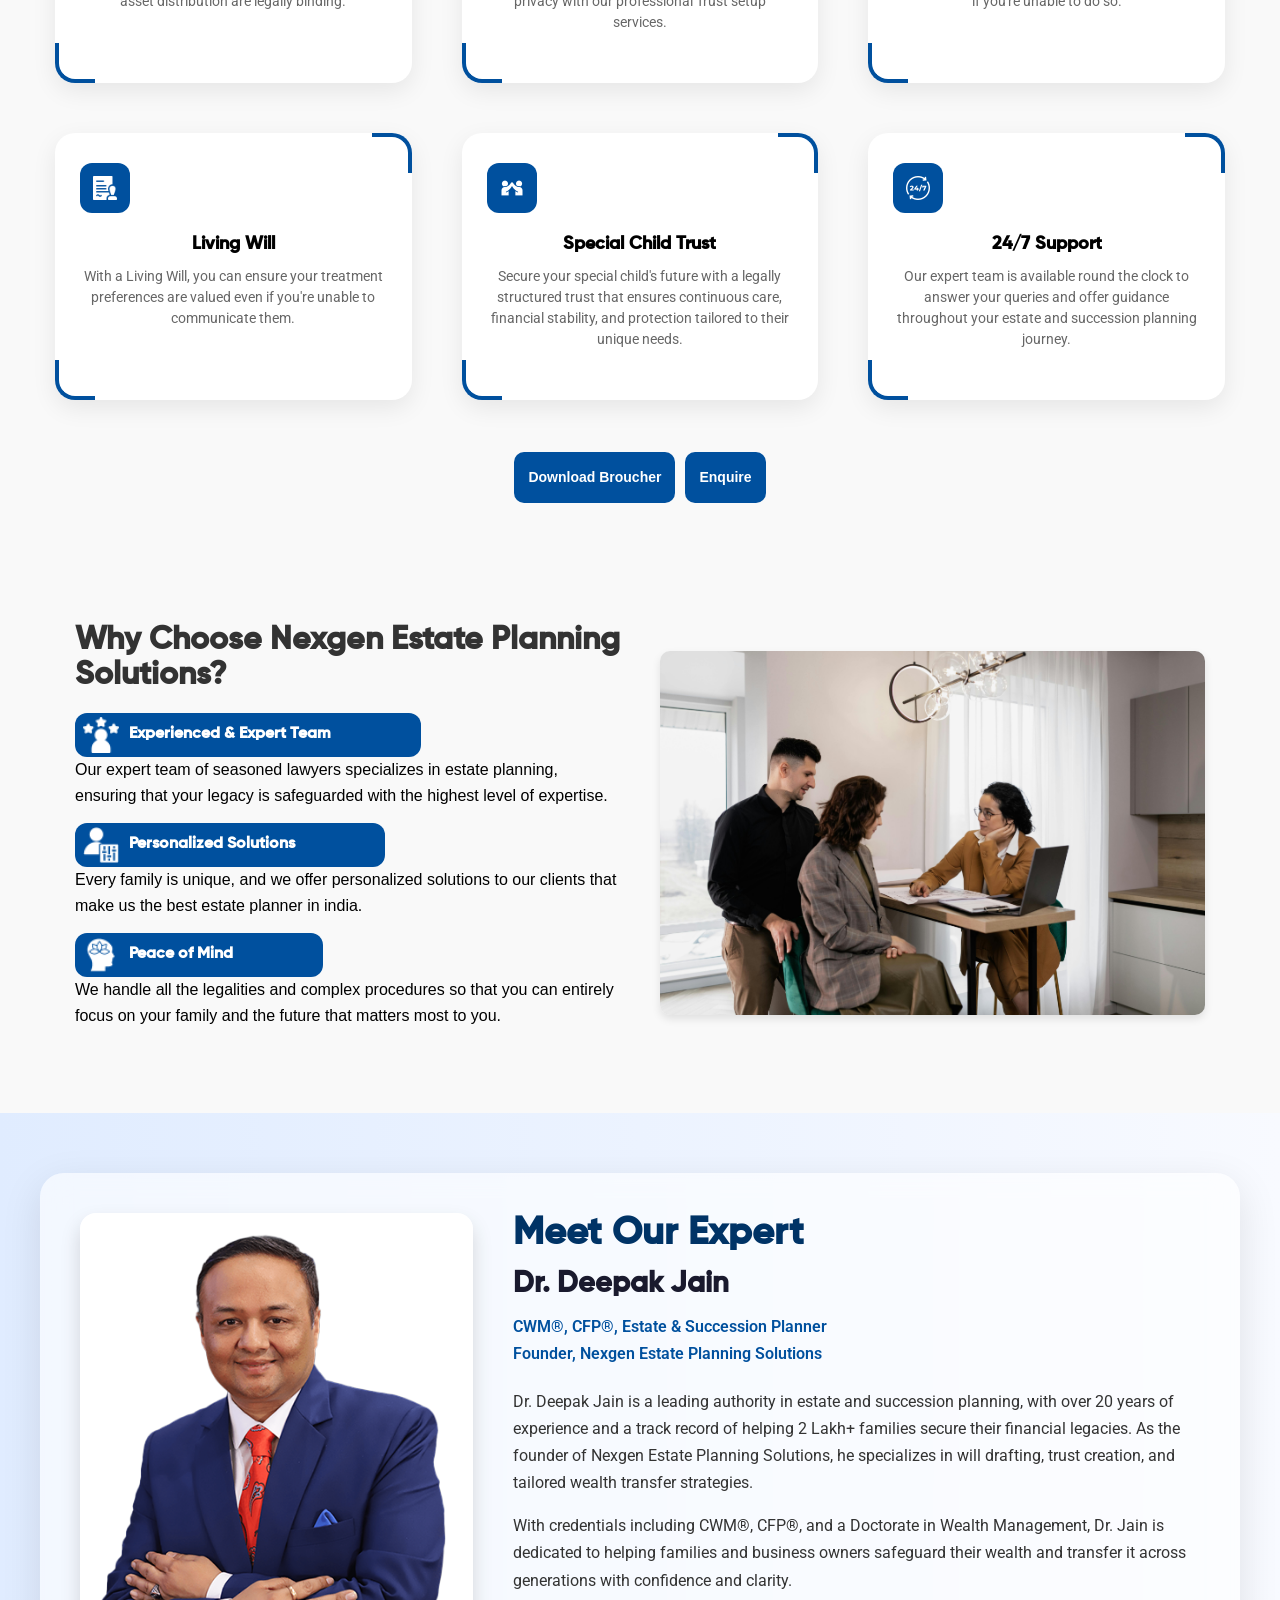
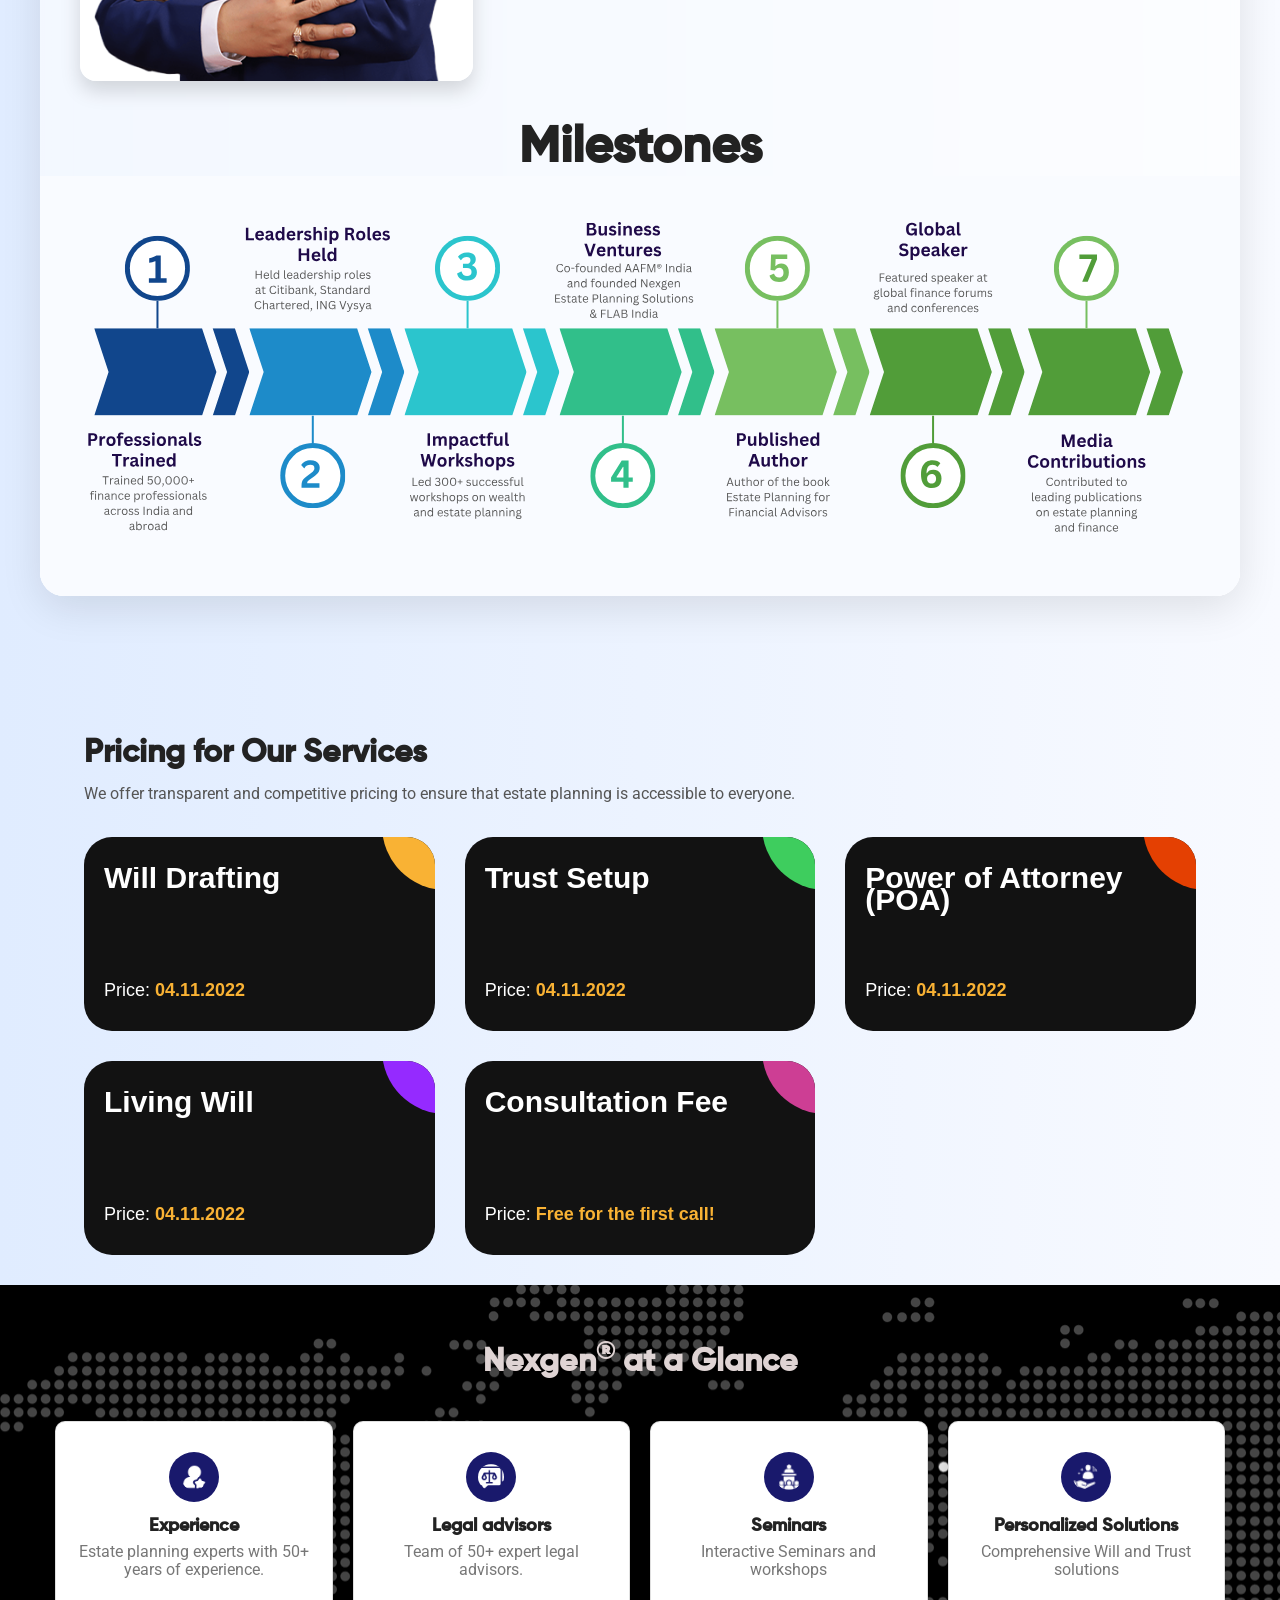
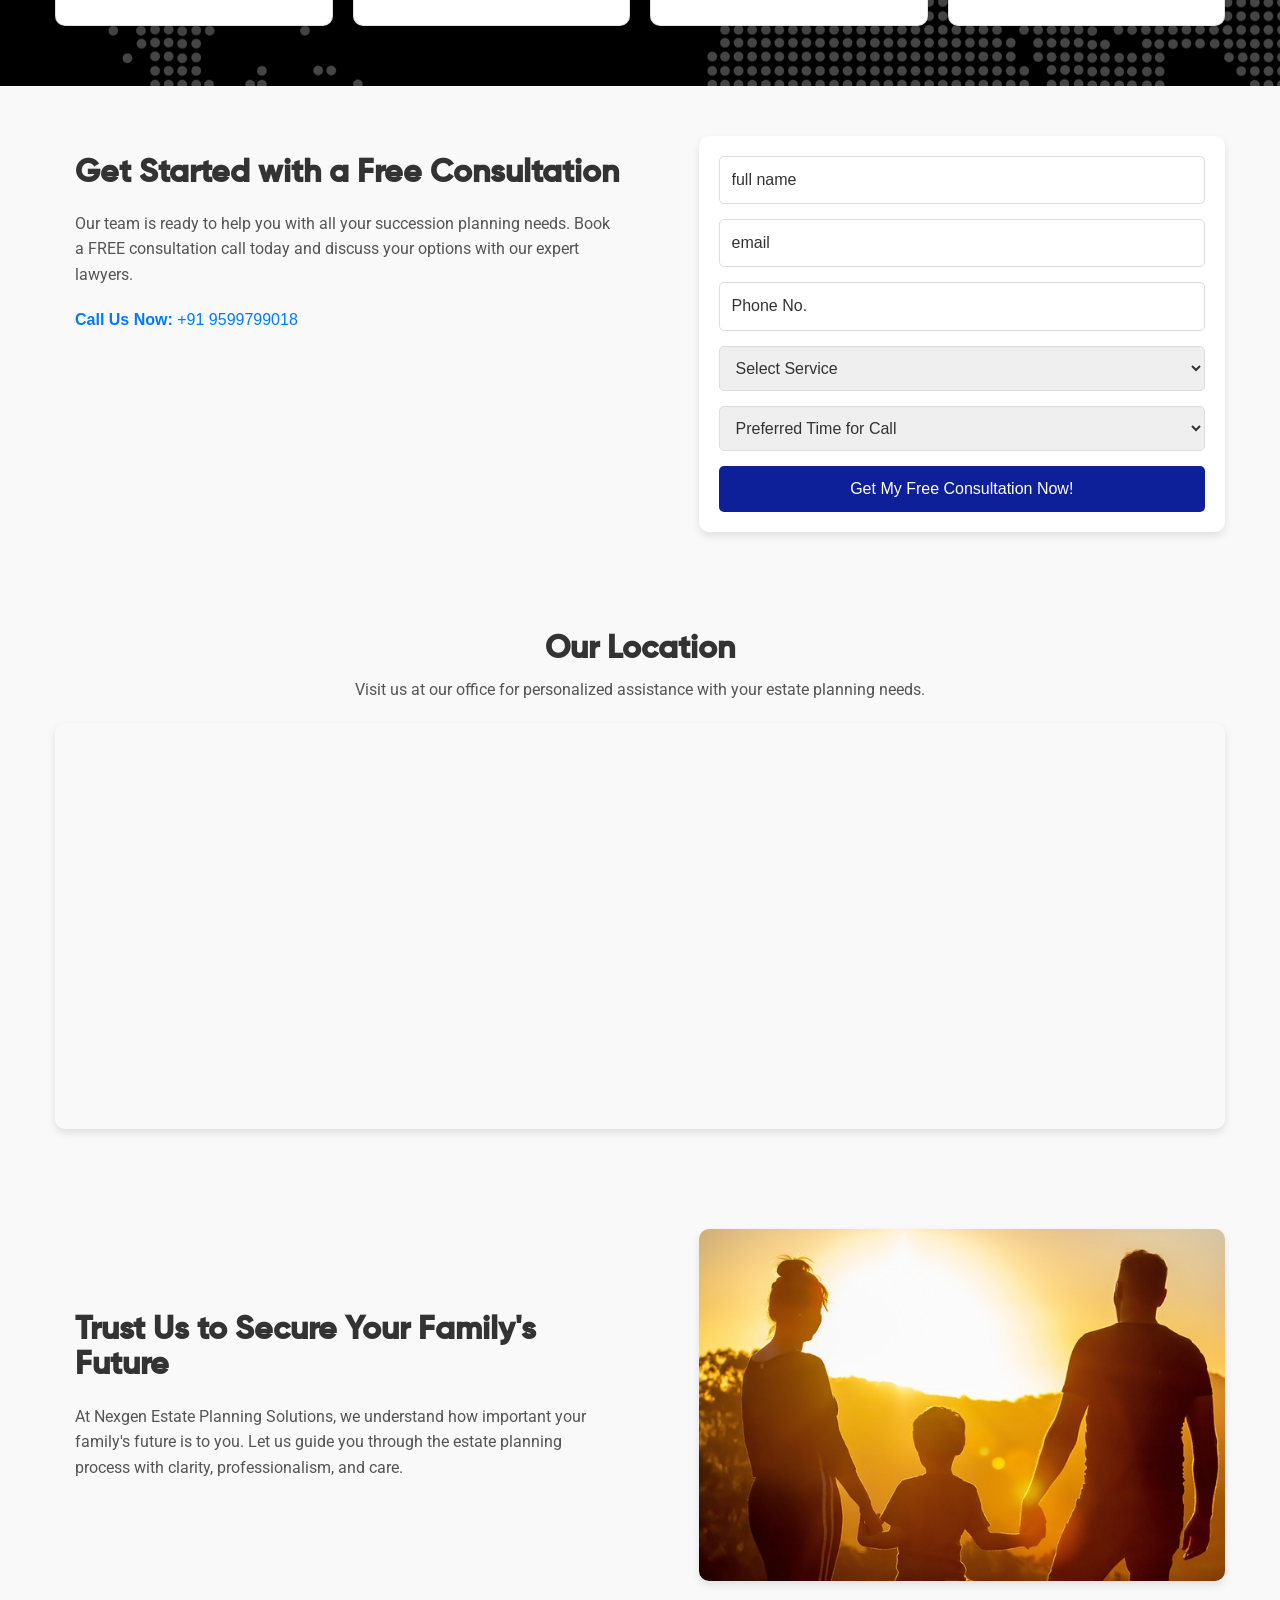
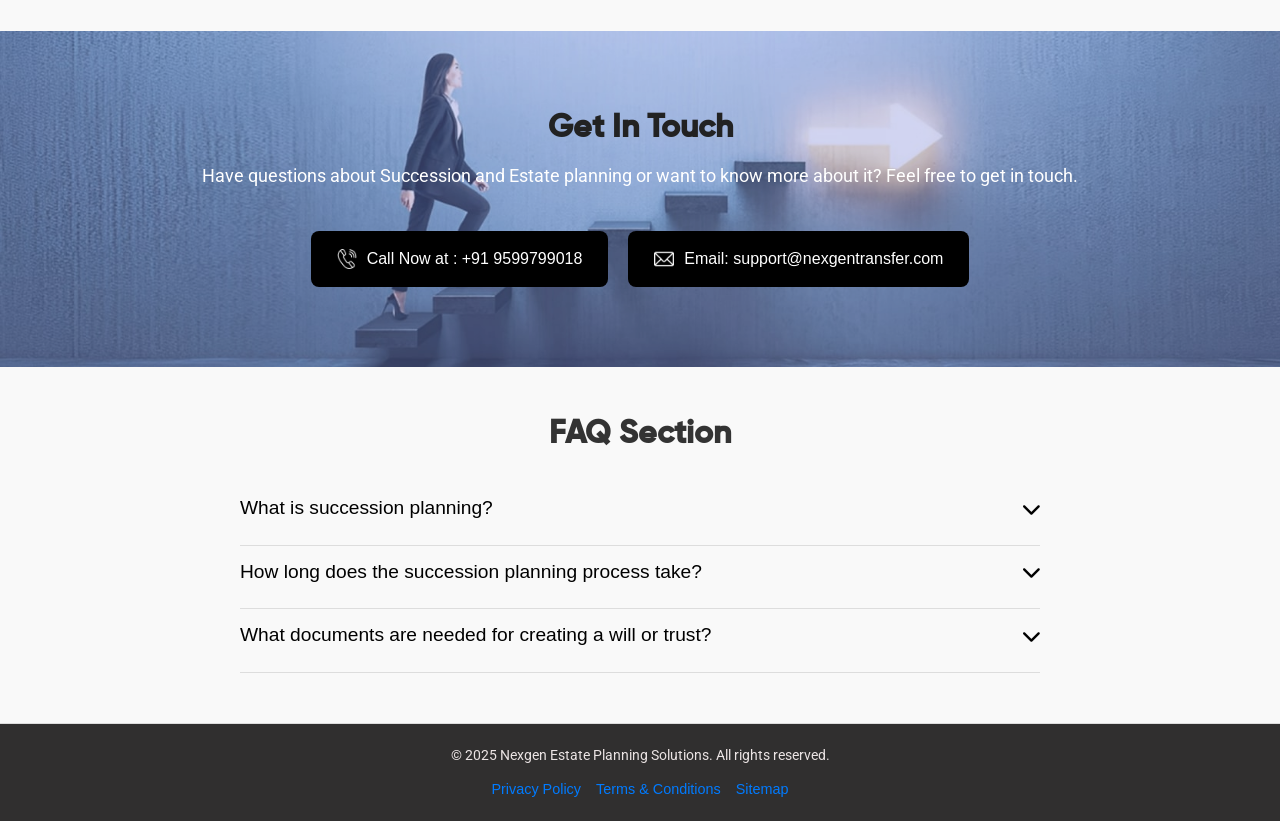
==== commit 9e48890f: "added icons" ====
--- a/index.html
+++ b/index.html
@@ -155,14 +155,14 @@
                 <div class="cards-container">
                     <div class="service-card">
                         <div class="icon-box">
-                            <img src="https://img.icons8.com/ios-filled/50/ffffff/headset.png" alt="Headset Icon" />
+                            <img src="./assets/images/Icon/will.png" alt="Headset Icon" />
                         </div>
                         <h3>Will Drafting</h3>
                         <p>Our Will Drafting services ensure your wishes for asset distribution are legally binding.</p>
                     </div>
                     <div class="service-card">
                         <div class="icon-box">
-                            <img src="https://img.icons8.com/ios-filled/50/ffffff/headset.png" alt="Headset Icon" />
+                            <img src="./assets/images/Icon/trust.png" alt="Headset Icon" />
                         </div>
                         <h3>Trust Setup</h3>
                         <p>Protect your assets, minimize taxes, and ensure privacy with our professional Trust setup
@@ -170,14 +170,14 @@
                     </div>
                     <div class="service-card">
                         <div class="icon-box">
-                            <img src="https://img.icons8.com/ios-filled/50/ffffff/headset.png" alt="Headset Icon" />
+                            <img src="./assets/images/Icon/power-of-attorney.png" alt="Headset Icon" />
                         </div>
                         <h3>Power of Attorney (POA)</h3>
                         <p>Appoint a trusted person to manage your affairs if you're unable to do so.</p>
                     </div>
                     <div class="service-card">
                         <div class="icon-box">
-                            <img src="https://img.icons8.com/ios-filled/50/ffffff/headset.png" alt="Headset Icon" />
+                            <img src="./assets/images/Icon/living-will.png" alt="Headset Icon" />
                         </div>
                         <h3>Living Will</h3>
                         <p>With a Living Will, you can ensure your treatment preferences are valued even if you're
@@ -185,7 +185,7 @@
                     </div>
                     <div class="service-card">
                         <div class="icon-box">
-                            <img src="https://img.icons8.com/ios-filled/50/ffffff/headset.png" alt="Headset Icon" />
+                            <img src="./assets/images/Icon/friends.png" alt="Headset Icon" />
                         </div>
                         <h3>Special Child Trust</h3>
                         <p>Secure your special child's future with a legally structured trust that ensures continuous
@@ -193,7 +193,7 @@
                     </div>
                     <div class="service-card">
                         <div class="icon-box">
-                            <img src="https://img.icons8.com/ios-filled/50/ffffff/headset.png" alt="Headset Icon" />
+                            <img src="./assets/images/Icon/24-7.png" alt="Headset Icon" />
                         </div>
                         <h3>24/7 Support</h3>
                         <p>Our expert team is available round the clock to answer your queries and offer guidance
@@ -218,10 +218,10 @@
                     <ul>
                         <li>
                             <div class="">
-                                <img src="./assets/images/Icon/Countries icon-min.png" alt="">
+                                <img src="./assets/images/Icon/user.png " alt="">
                                 <h6 class="text-color">Experienced & Expert Team</h6>
                             </div>
-                            <span class="text-des-color">
+                            <span class="text-des-color ">
                                 Our expert team of seasoned lawyers specializes
                                 in estate planning, ensuring that your legacy is safeguarded with the highest level of
                                 expertise.
@@ -229,7 +229,7 @@
                         </li>
                         <li>
                             <div>
-                                <img src="./assets/images/Icon/Countries icon-min.png" alt="">
+                                <img src="./assets/images/Icon/personalization.png" alt="">
                                 <h6 class="text-color">Personalized Solutions</h6>
                             </div>
                             <span class="text-des-color">
@@ -239,7 +239,7 @@
                         </li>
                         <li>
                             <div>
-                                <img src="./assets/images/Icon/Countries icon-min.png" alt="">
+                                <img src="./assets/images/Icon/mind.png" alt="">
                                 <h6 class="text-color">Peace of Mind</h6>
                             </div>
                             <span class="text-des-color">
@@ -404,26 +404,25 @@
                 <div class="cards">
                     <!-- Card 1 -->
                     <div class="card">
-                        <img src="./assets/images/Icon/Chartered Wealth Managers icon-min.png" alt="Handshake Icon" />
+                        <img src="./assets/images/Icon/exper.png" alt="Handshake Icon" />
                         <h1>Experience</h1>
                         <p>Estate planning experts with 50+ years of experience.</p>
                     </div>
                     <!-- Card 2 -->
                     <div class="card">
-                        <img src="./assets/images/Icon/Chartered Wealth Managers icon-min.png" alt="Certified Icon" />
+                        <img src="./assets/images/Icon/advisory.png" alt="Certified Icon" />
                         <h1>Legal advisors</h1>
                         <p>Team of 50+ expert legal advisors.</p>
                     </div>
                     <!-- Card 3 -->
                     <div class="card">
-                        <img src="./assets/images/Icon/Chartered Wealth Managers icon-min.png"
-                            alt="Wealth Manager Icon" />
+                        <img src="./assets/images/Icon/seminar.png" alt="Wealth Manager Icon" />
                         <h1>Seminars</h1>
                         <p>Interactive Seminars and workshops</p>
                     </div>
                     <!-- Card 4 -->
                     <div class="card">
-                        <img src="./assets/images/Icon/Chartered Wealth Managers icon-min.png" alt="Global Icon" />
+                        <img src="./assets/images/Icon/personalized.png" alt="Global Icon" />
                         <h1>Personalized Solutions</h1>
                         <p>Comprehensive Will and Trust solutions</p>
                     </div>
@@ -517,11 +516,11 @@
                     in touch.</p>
                 <div class="cta-buttons">
                     <a href="tel:1234567890" class="btn black">
-                        <img src="./assets/images/Icon/legacy Icon-min.png" alt="Phone Icon" />
+                        <img src="./assets/images/Icon/communication.png" alt="Phone Icon" />
                         Call Now at : +91 9599799018
                     </a>
                     <a href="" class="btn black">
-                        <img src="./assets/images/Icon/legacy Icon-min.png" alt="Phone Icon" />
+                        <img src="./assets/images/Icon/email.png" alt="Phone Icon" />
                         Email: support@nexgentransfer.com
                     </a>
                 </div>
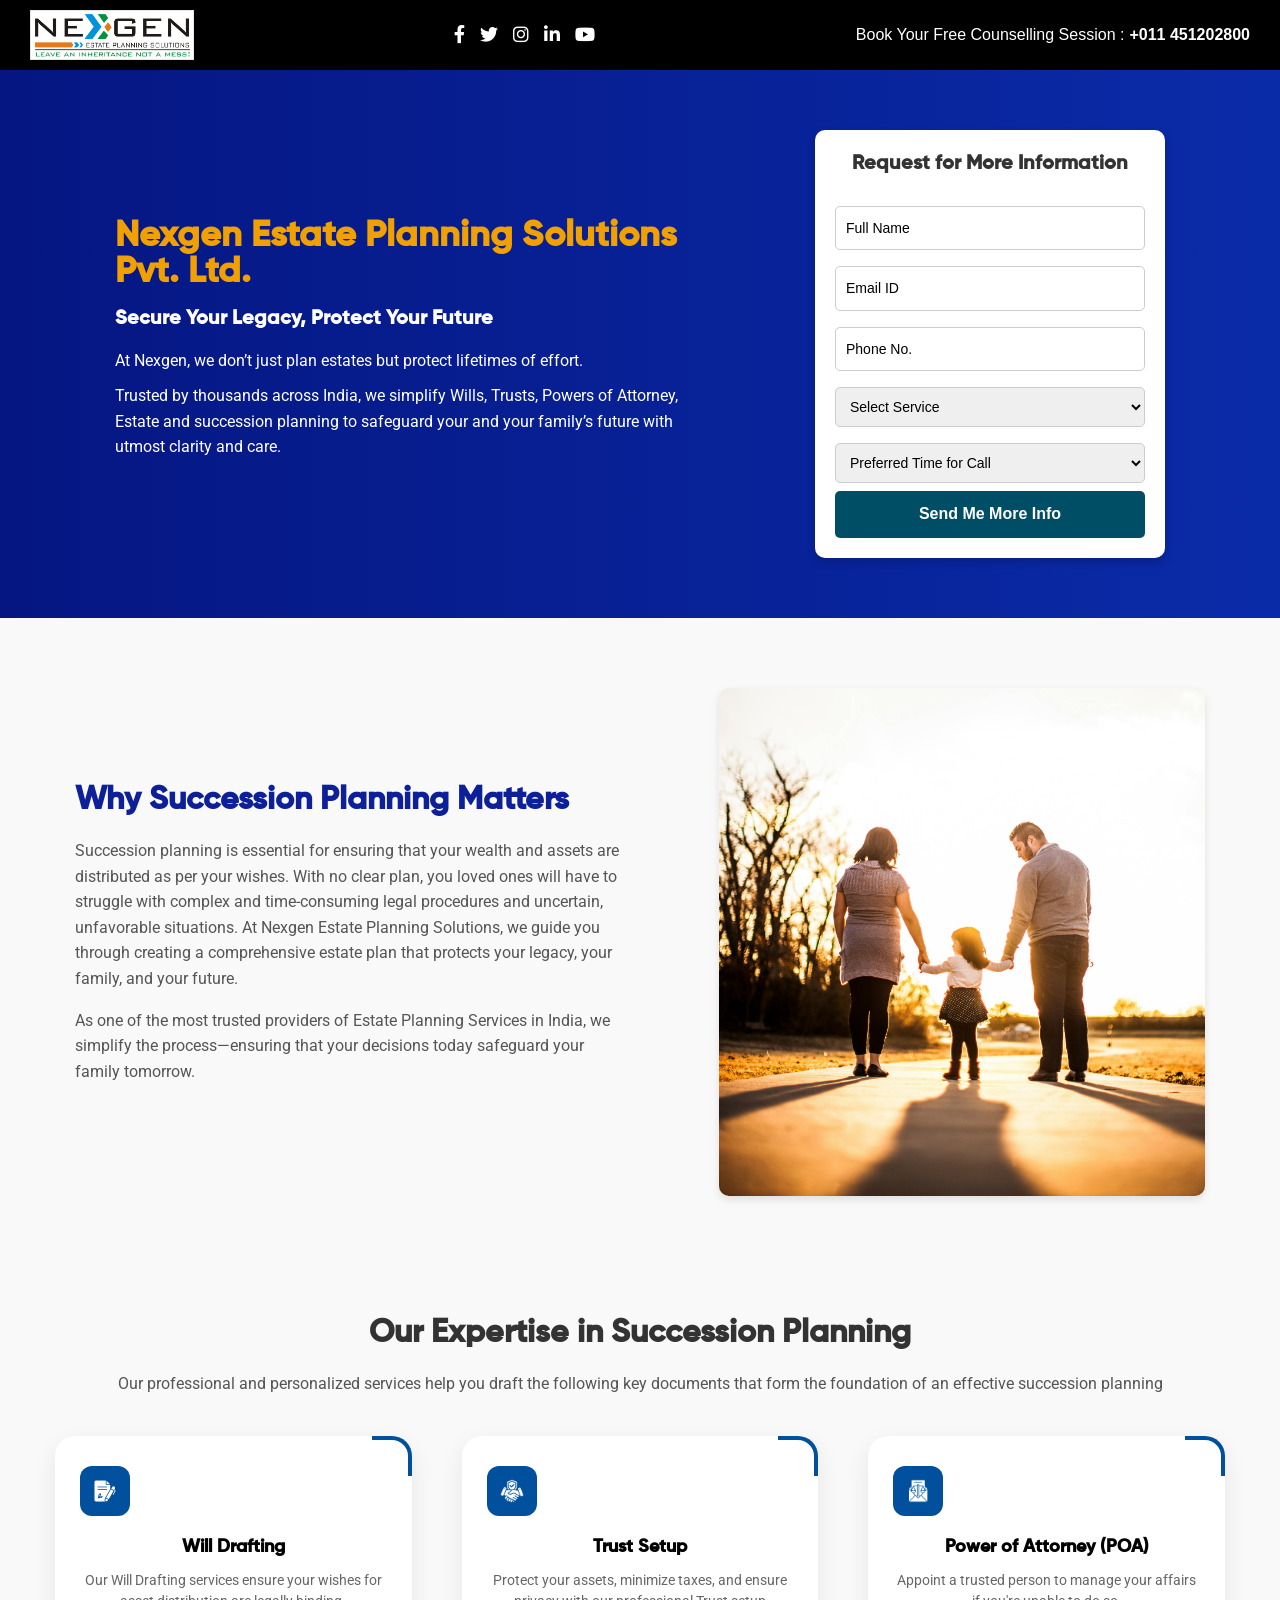
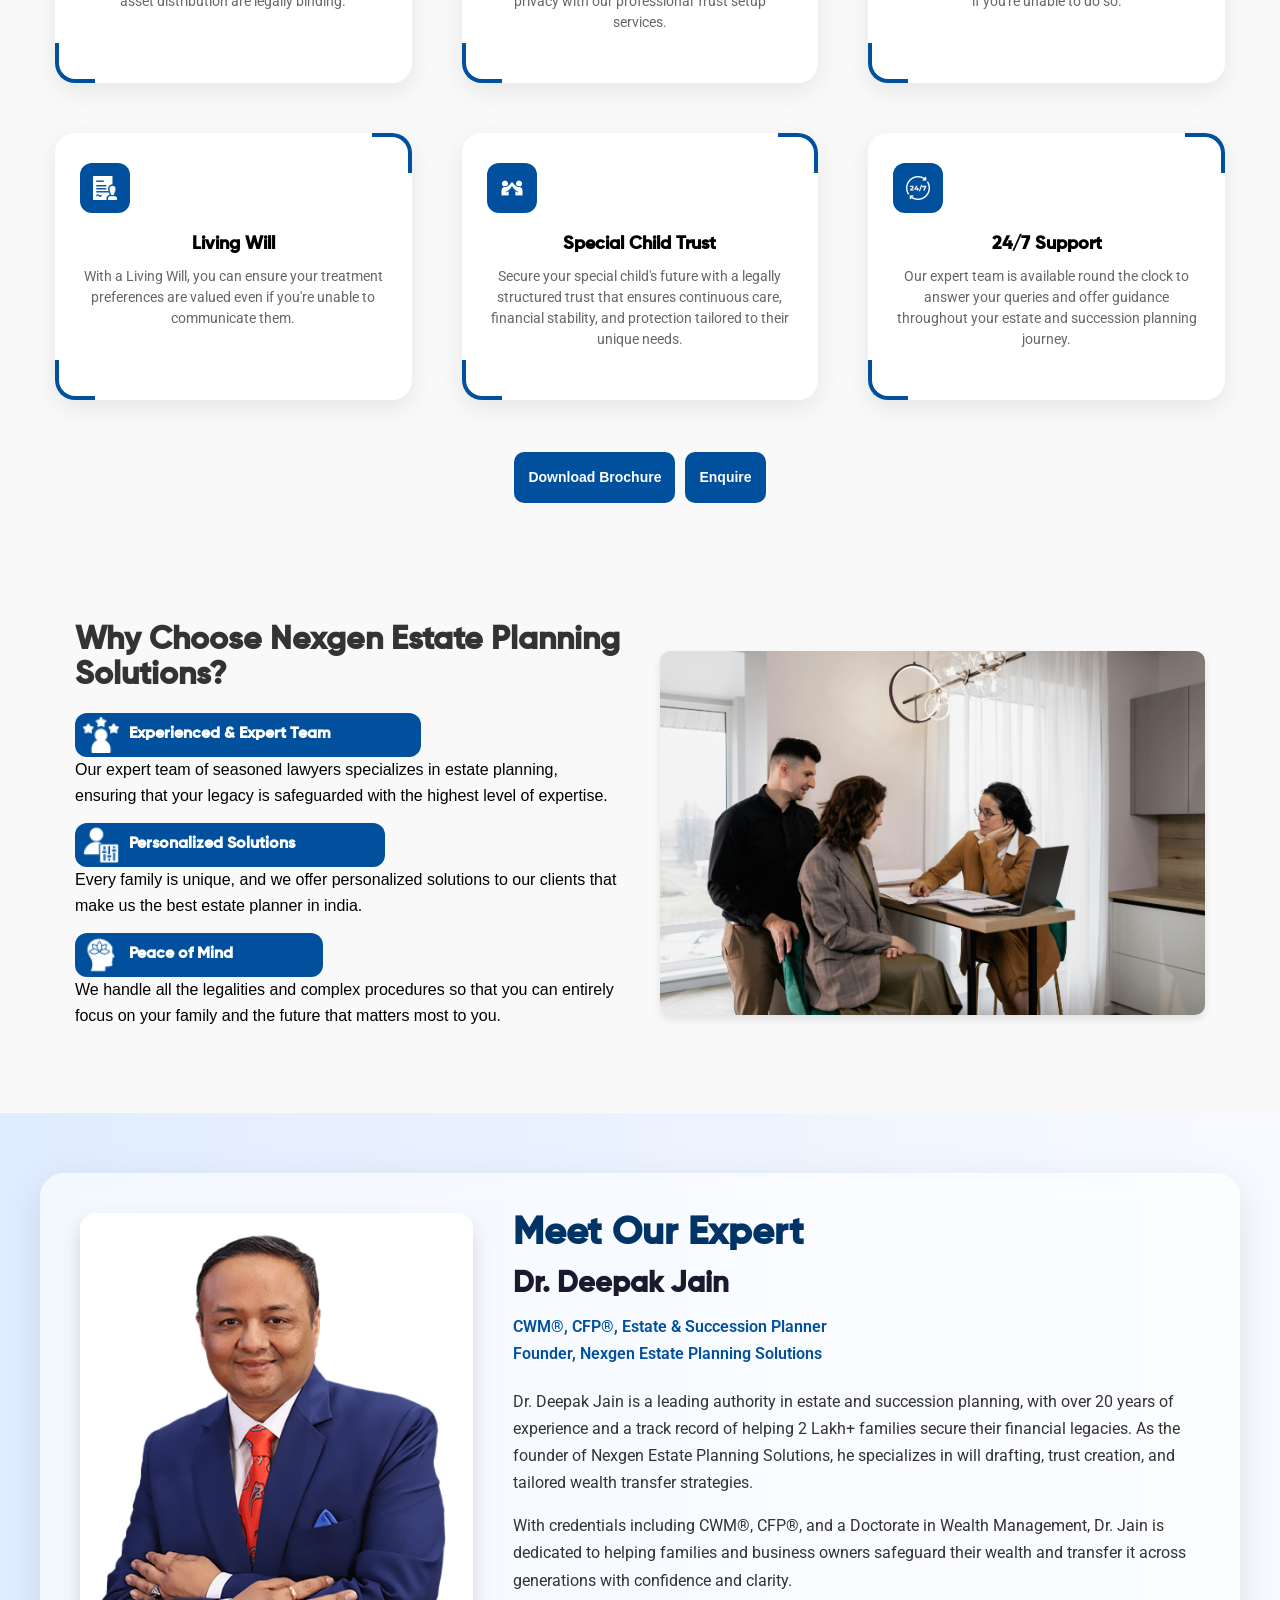
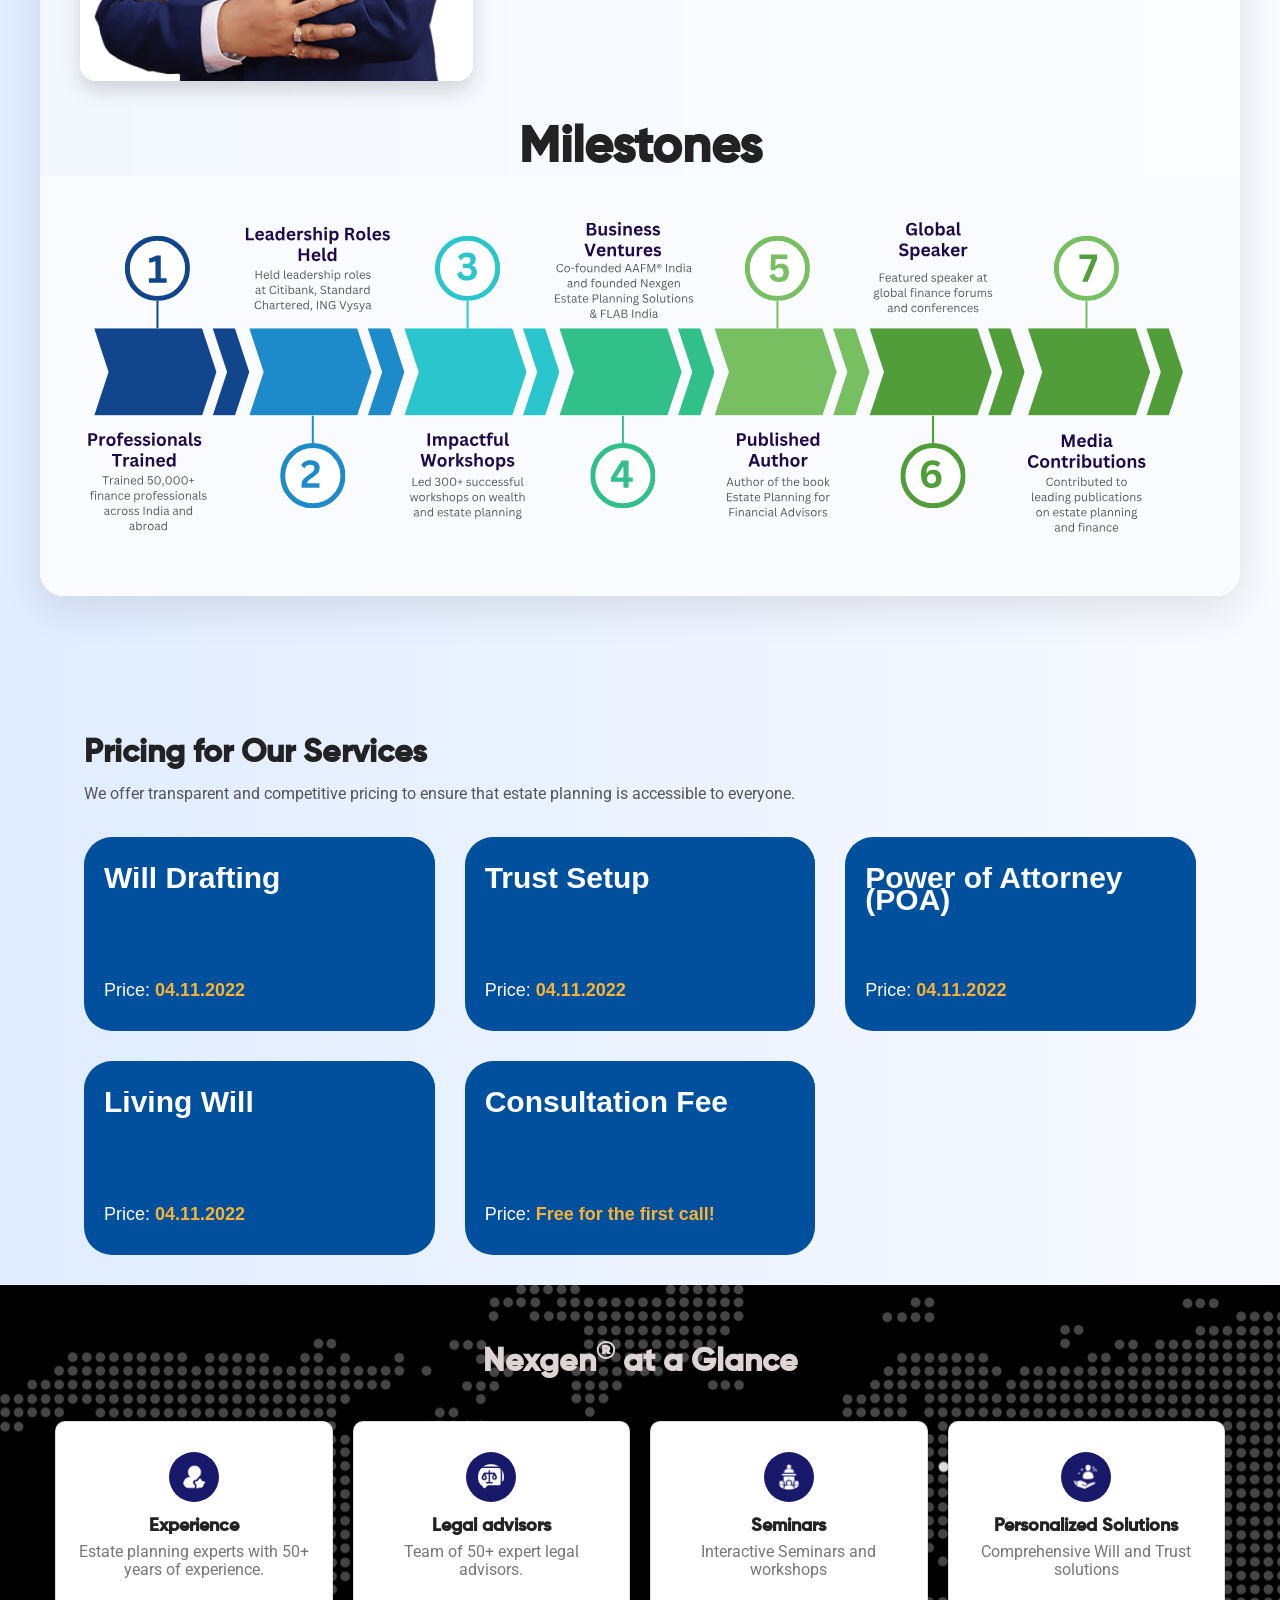
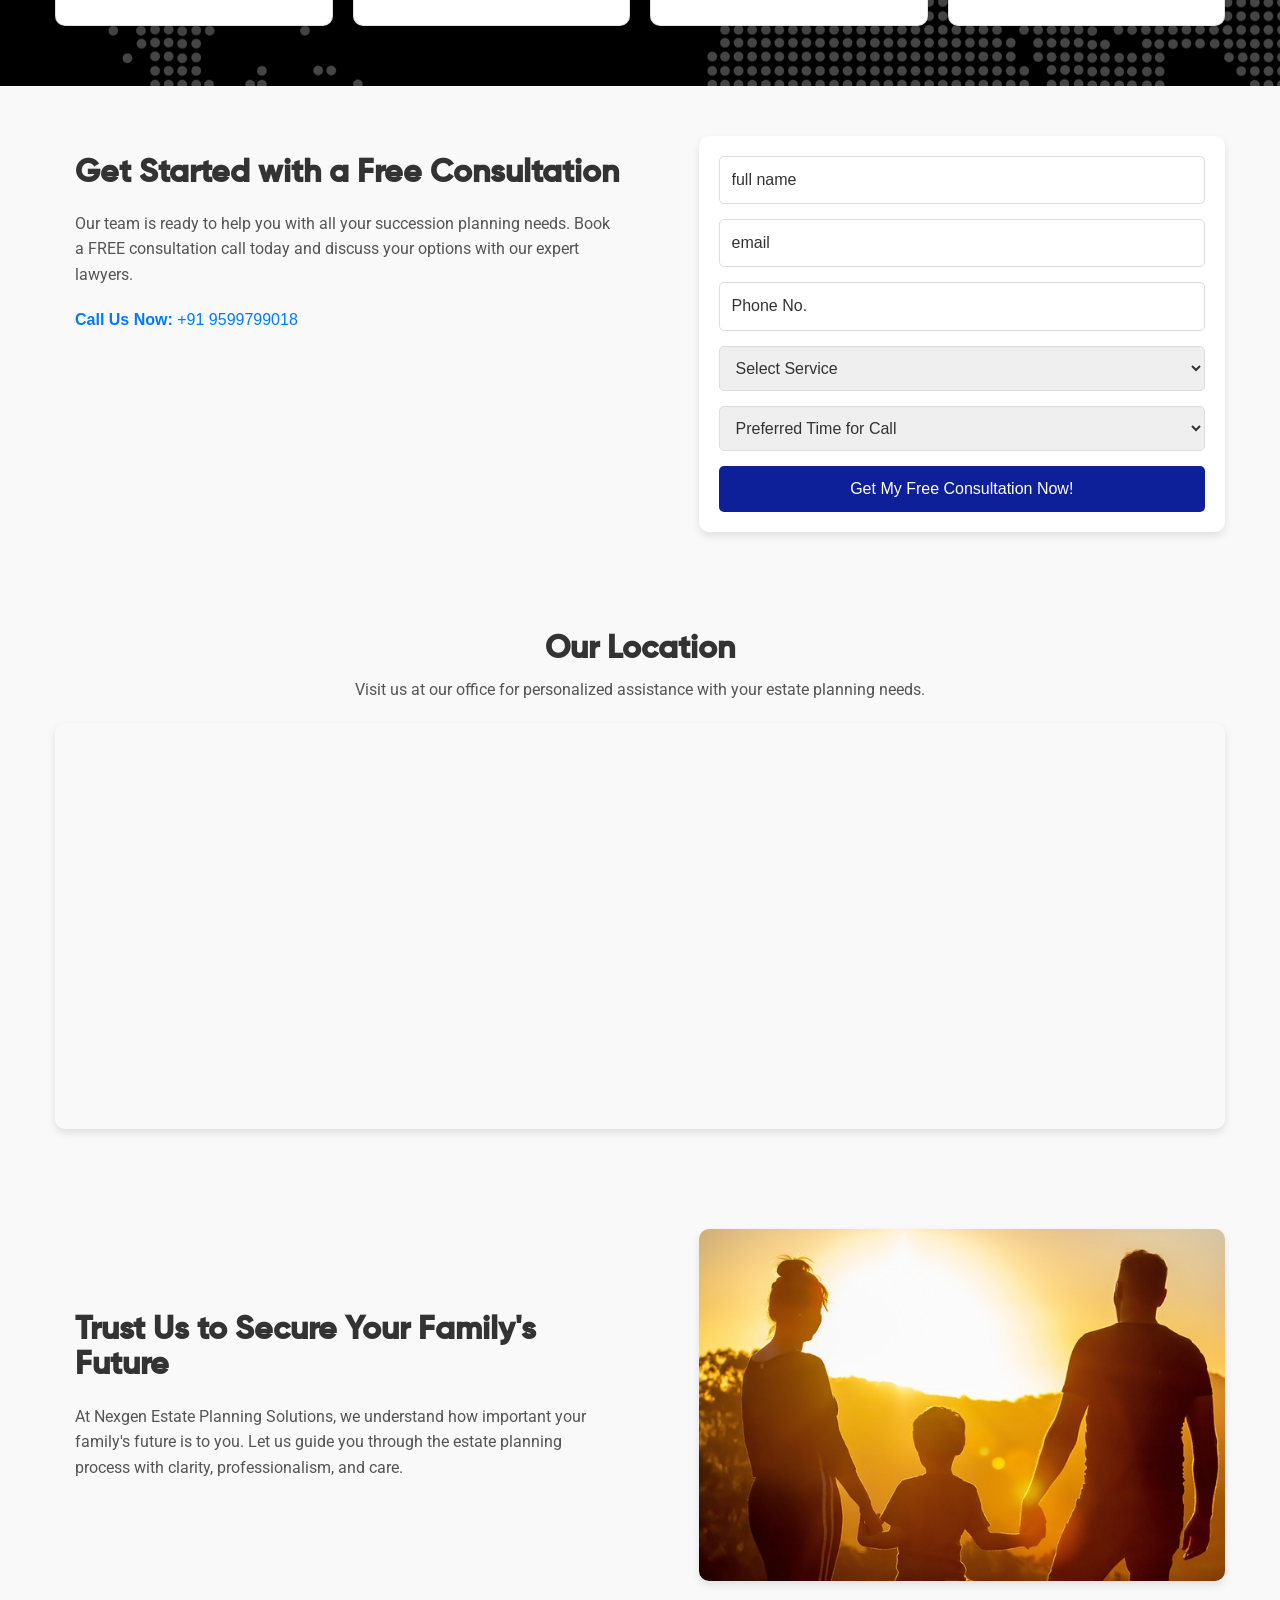
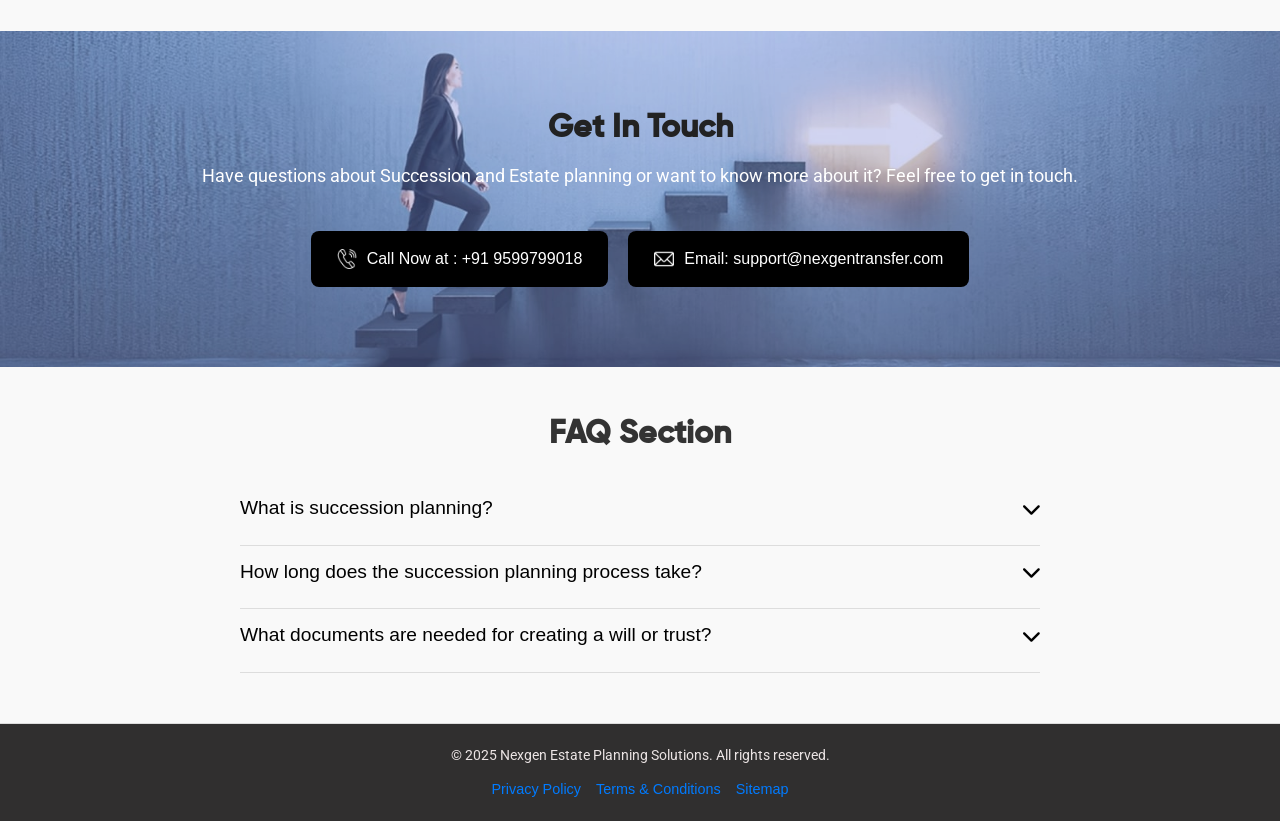
==== commit 1c61dc84: "created pop-up" ====
--- a/index.html
+++ b/index.html
@@ -83,9 +83,12 @@
             <div class="content">
                 <h1>Nexgen Estate Planning Solutions Pvt. Ltd.</h1>
                 <h5 class="" style="color: white;"><strong>Secure Your Legacy, Protect Your Future</strong></h5>
-                <p>At Nexgen, we don’t just plan estates but protect lifetimes of effort.</p>
-                <p>Trusted by thousands across India, we simplify Wills, Trusts, Powers of Attorney, Estate and
-                    succession planning to safeguard your and your family’s future with utmost clarity and care.</p>
+                <span class="content-desktop">
+                    <p class="">At Nexgen, we don’t just plan estates but protect lifetimes of effort.</p>
+                    <p class="">Trusted by thousands across India, we simplify Wills, Trusts, Powers of Attorney, Estate
+                        and
+                        succession planning to safeguard your and your family’s future with utmost clarity and care.</p>
+                </span>
             </div>
             <div class="form-container">
                 <h4>Request for More Information</h4>
@@ -115,6 +118,13 @@
                     <button name="MasterInner_submit" type="submit">Send Me More Info</button>
                 </form>
             </div>
+            <span class="content-mobile">
+                <p class="content-desc" style="color: white; margin-top: -50px;">At Nexgen, we don’t just plan estates
+                    but protect lifetimes of effort.</p>
+                <p class="content-desc" style="color: white;">Trusted by thousands across India, we simplify Wills,
+                    Trusts, Powers of Attorney, Estate and
+                    succession planning to safeguard your and your family’s future with utmost clarity and care.</p>
+            </span>
         </div>
 
         <!-- Why Succession Planning Matters -->
@@ -201,13 +211,15 @@
                     </div>
                 </div>
                 <div class="service-button">
-                    <button>Download Broucher</button>
+                    <button onclick="openPopup()">Download Brochure</button>
                     <a href="#contact">
                         <button>Enquire</button>
                     </a>
                 </div>
             </div>
         </section>
+
+
 
         <!-- Why Choose Nexgen Estate Planning Solutions? -->
         <!-- update this section  -->
@@ -576,10 +588,11 @@
             <div class="container">
                 <p>&copy; 2025 Nexgen Estate Planning Solutions. All rights reserved.</p>
                 <ul class="footer-links">
-                    <li><a href="https://www.aafmindia.co.in/PrivacyPolicy.aspx" target="_blank">Privacy Policy</a></li>
-                    <li><a href="https://www.aafmindia.co.in/TermsofUseAAFMWebsite.aspx" target="_blank">Terms &
+                    <li><a href="https://www.nexgentransfer.com/privacy-policy.aspx" target="_blank">Privacy Policy</a>
+                    </li>
+                    <li><a href="https://www.nexgentransfer.com/terms-of-use.aspx" target="_blank">Terms &amp;
                             Conditions</a></li>
-                    <li><a href="https://www.aafmindia.co.in/sitemap.xml" target="_blank">Sitemap</a></li>
+                    <li><a href="https://www.nexgentransfer.com/sitemap.xml" target="_blank">Sitemap</a></li>
                 </ul>
             </div>
         </footer>
@@ -618,6 +631,44 @@
             });
         });
     });
+
+    // Open the popup
+    function openPopup() {
+        document.getElementById("broucher-popup").style.display = "flex";
+    }
+
+    // Close the popup
+    document.addEventListener("DOMContentLoaded", function () {
+        const closeButton = document.querySelector(".close-popup");
+        if (closeButton) {
+            closeButton.addEventListener("click", function () {
+                document.getElementById("broucher-popup").style.display = "none";
+            });
+        }
+    });
+
+    // Close the popup when clicking outside the content
+    window.addEventListener("click", function (e) {
+        const popup = document.getElementById("broucher-popup");
+        if (e.target === popup) {
+            popup.style.display = "none";
+        }
+    });
 </script>
 
+<!-- Popup for Download Broucher -->
+<div id="broucher-popup" class="popup-overlay">
+    <div class="popup-content">
+        <span class="close-popup">&times;</span>
+        <h2>Download Broucher</h2>
+        <form id="broucher-form">
+            <input type="text" name="name" placeholder="Full Name" required>
+            <input type="email" name="email" placeholder="Email ID" required>
+            <input type="tel" name="phone" placeholder="Phone No." required pattern="[0-9]{10}" maxlength="10"
+                title="Please enter a valid 10-digit phone number">
+            <button type="submit" >Submit</button>
+        </form>
+    </div>
+</div>
+
 </html>
--- a/assets/css/style.css
+++ b/assets/css/style.css
@@ -10,7 +10,6 @@
     font-family: "flaticon";
     src: url("../fonts/flaticon.ttf") format("truetype"),
 }
-
 
 .header {
     background-color: #000;
@@ -121,6 +120,11 @@
     margin-bottom: 10px;
 }
 
+.content-mobile {
+    display: none;
+    color: white;
+}
+
 /* Form Container Styling */
 .form-container {
     background: white;
@@ -129,6 +133,7 @@
     box-shadow: 0 4px 8px rgba(0, 0, 0, 0.2);
     max-width: 350px;
     width: 100%;
+    /* margin-top: 20px; */
 }
 
 .form-container h4 {
@@ -174,12 +179,20 @@
         padding: 30px;
     }
 
+    .content-desktop {
+        display: none;
+    }
+
+    .content-mobile {
+        display: block;
+    }
+
     .banner .content {
         max-width: 100%;
     }
 
     .form-container {
-        margin-top: 20px;
+        margin-top: -90px;
         max-width: 90%;
     }
 }
@@ -976,17 +989,16 @@
 .ag-courses-item_link {
     display: block;
     padding: 30px 20px;
-    background-color: #121212;
+    background-color: #00509e;
 
     overflow: hidden;
 
     position: relative;
 }
 
-.ag-courses-item_link:hover,
-.ag-courses-item_link:hover .ag-courses-item_date {
-    text-decoration: none;
-    color: #FFF;
+
+.ag-courses-item_link:hover {
+    background-color: #1e68b3;
 }
 
 .ag-courses-item_link:hover .ag-courses-item_bg {
@@ -1029,7 +1041,7 @@
 .ag-courses-item_bg {
     height: 128px;
     width: 128px;
-    background-color: #f9b234;
+    background-color: #00509e;
 
     z-index: 1;
     position: absolute;
@@ -1044,23 +1056,23 @@
 }
 
 .ag-courses_item:nth-child(2n) .ag-courses-item_bg {
-    background-color: #3ecd5e;
+    background-color: #00509e;
 }
 
 .ag-courses_item:nth-child(3n) .ag-courses-item_bg {
-    background-color: #e44002;
+    background-color: #00509e;
 }
 
 .ag-courses_item:nth-child(4n) .ag-courses-item_bg {
-    background-color: #952aff;
+    background-color: #00509e;
 }
 
 .ag-courses_item:nth-child(5n) .ag-courses-item_bg {
-    background-color: #cd3e94;
+    background-color: #00509e;
 }
 
 .ag-courses_item:nth-child(6n) .ag-courses-item_bg {
-    background-color: #4c49ea;
+    background-color: #00509e;
 }
 
 
@@ -1603,4 +1615,74 @@
 
 .footer-links a:hover {
     color: #0056b3;
+}
+
+
+/* // pop-up */
+
+/* Popup Overlay */
+.popup-overlay {
+    display: none;
+    position: fixed;
+    top: 0;
+    left: 0;
+    width: 100%;
+    height: 100%;
+    background: rgba(0, 0, 0, 0.7);
+    z-index: 1000;
+    justify-content: center;
+    align-items: center;
+}
+
+/* Popup Content */
+.popup-content {
+    background: #fff;
+    padding: 20px;
+    border-radius: 10px;
+    width: 90%;
+    max-width: 400px;
+    text-align: center;
+    position: relative;
+}
+
+.popup-content h2 {
+    margin-bottom: 20px;
+    font-size: 24px;
+    color: #333;
+}
+
+.popup-content form input {
+    width: 100%;
+    padding: 10px;
+    margin: 10px 0;
+    border: 1px solid #ccc;
+    border-radius: 5px;
+    font-size: 14px;
+}
+
+.popup-content form button {
+    width: 100%;
+    padding: 12px;
+    background-color: #004d66;
+    color: white;
+    border: none;
+    border-radius: 5px;
+    font-size: 16px;
+    font-weight: bold;
+    cursor: pointer;
+    transition: background-color 0.3s ease;
+}
+
+.popup-content form button:hover {
+    background-color: #003d52;
+}
+
+/* Close Button */
+.close-popup {
+    position: absolute;
+    top: 10px;
+    right: 10px;
+    font-size: 20px;
+    color: #333;
+    cursor: pointer;
 }
